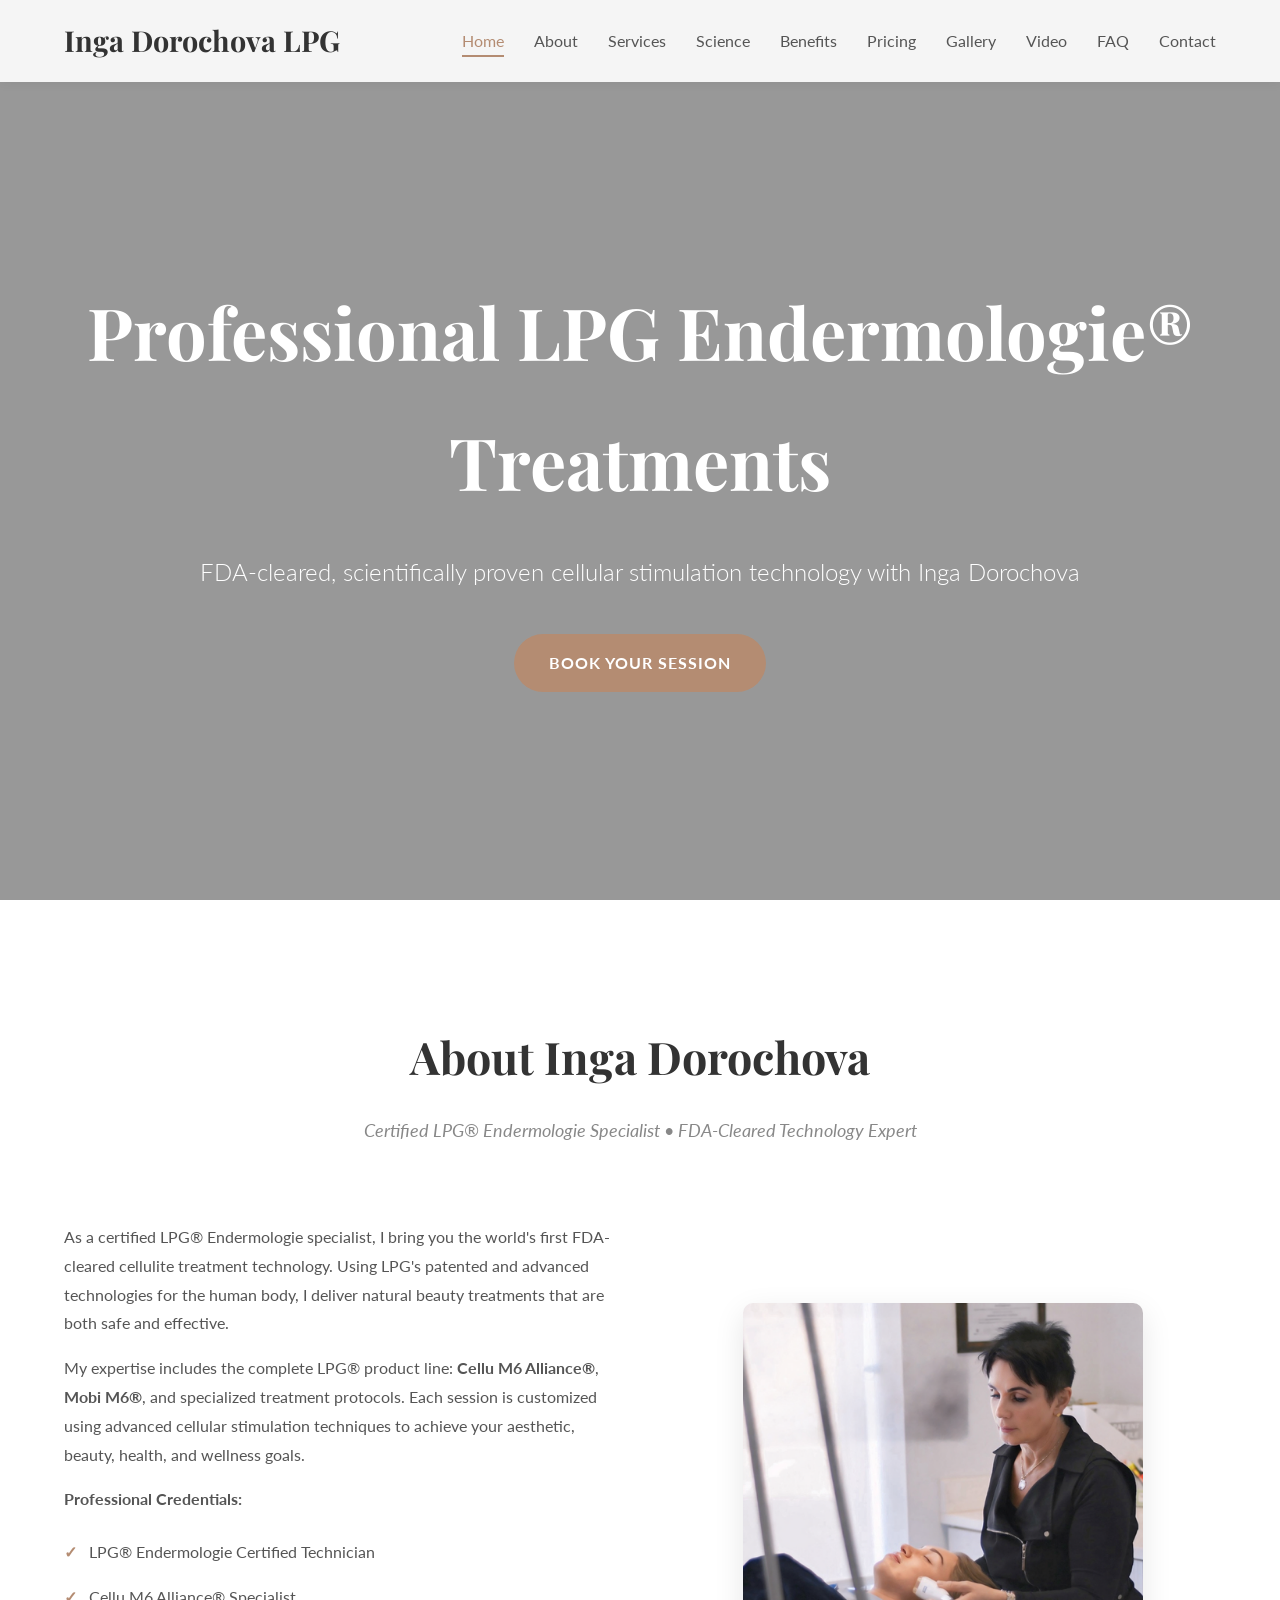
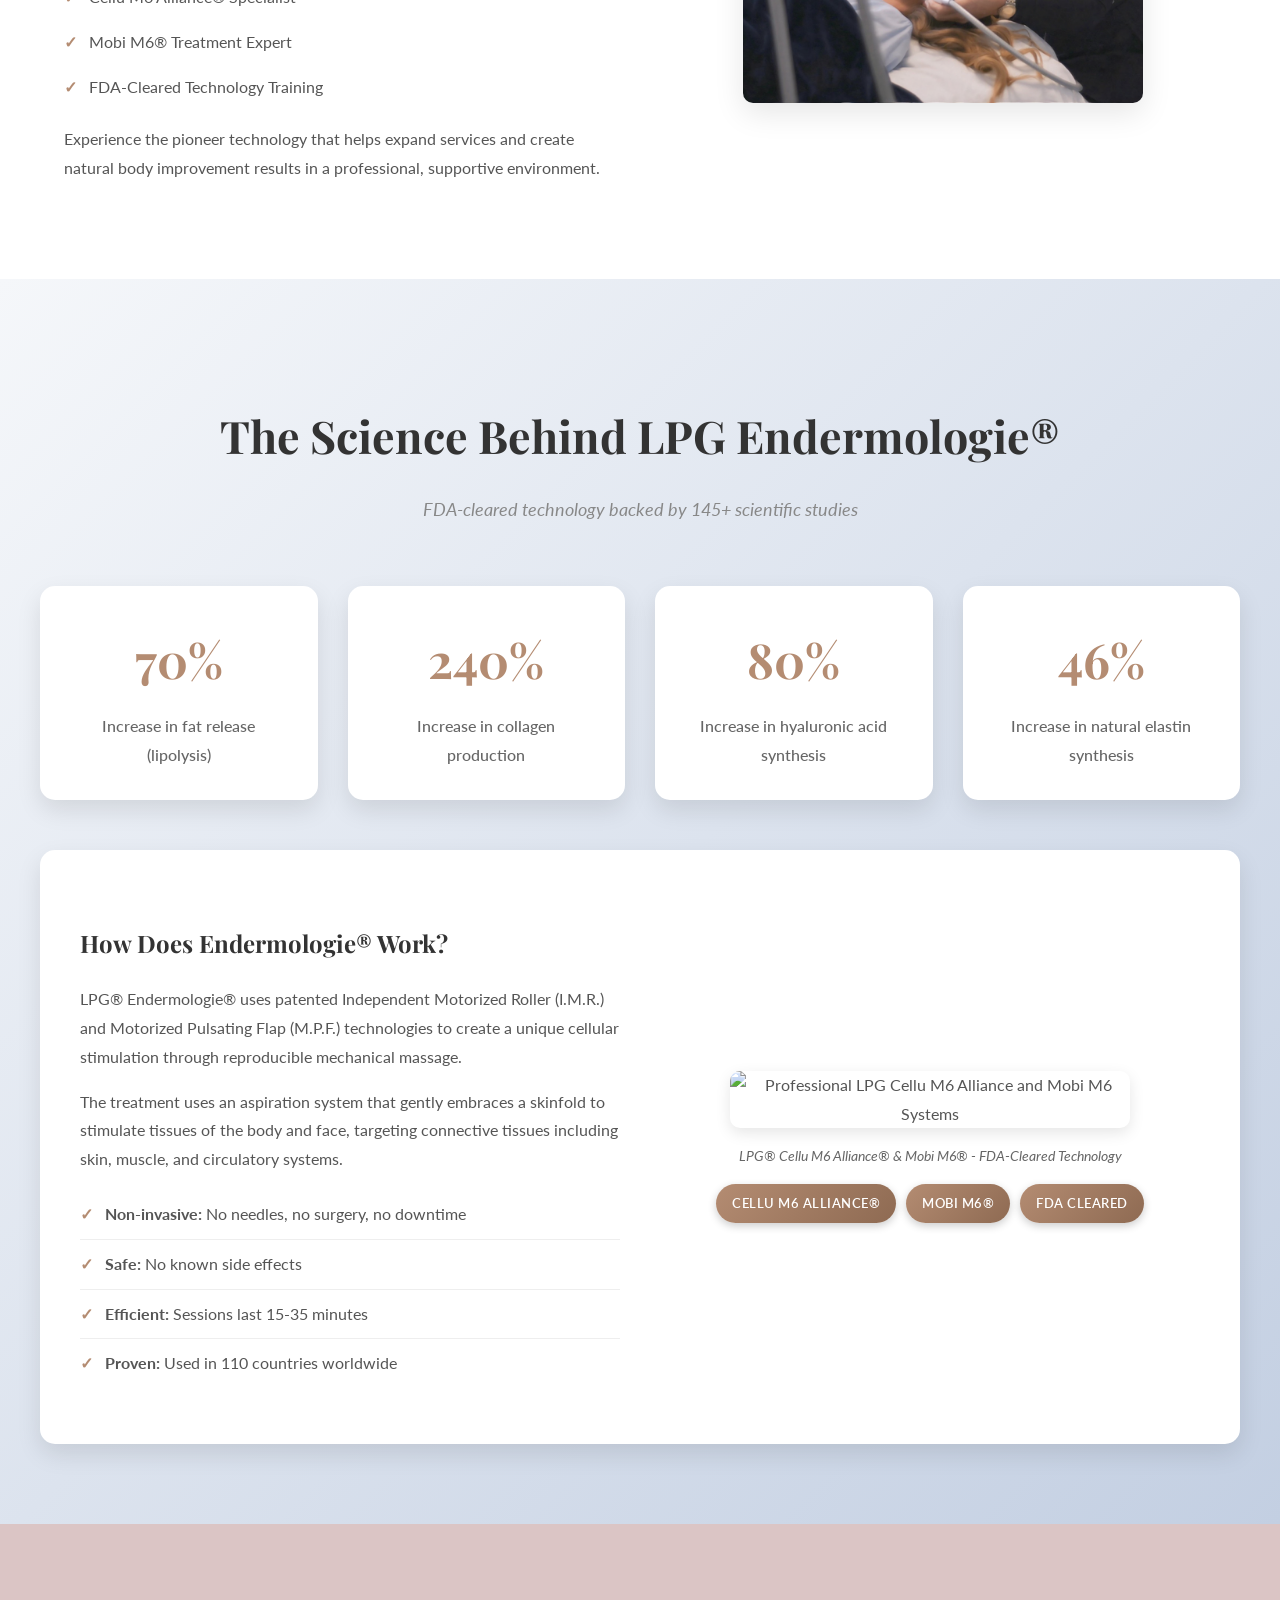
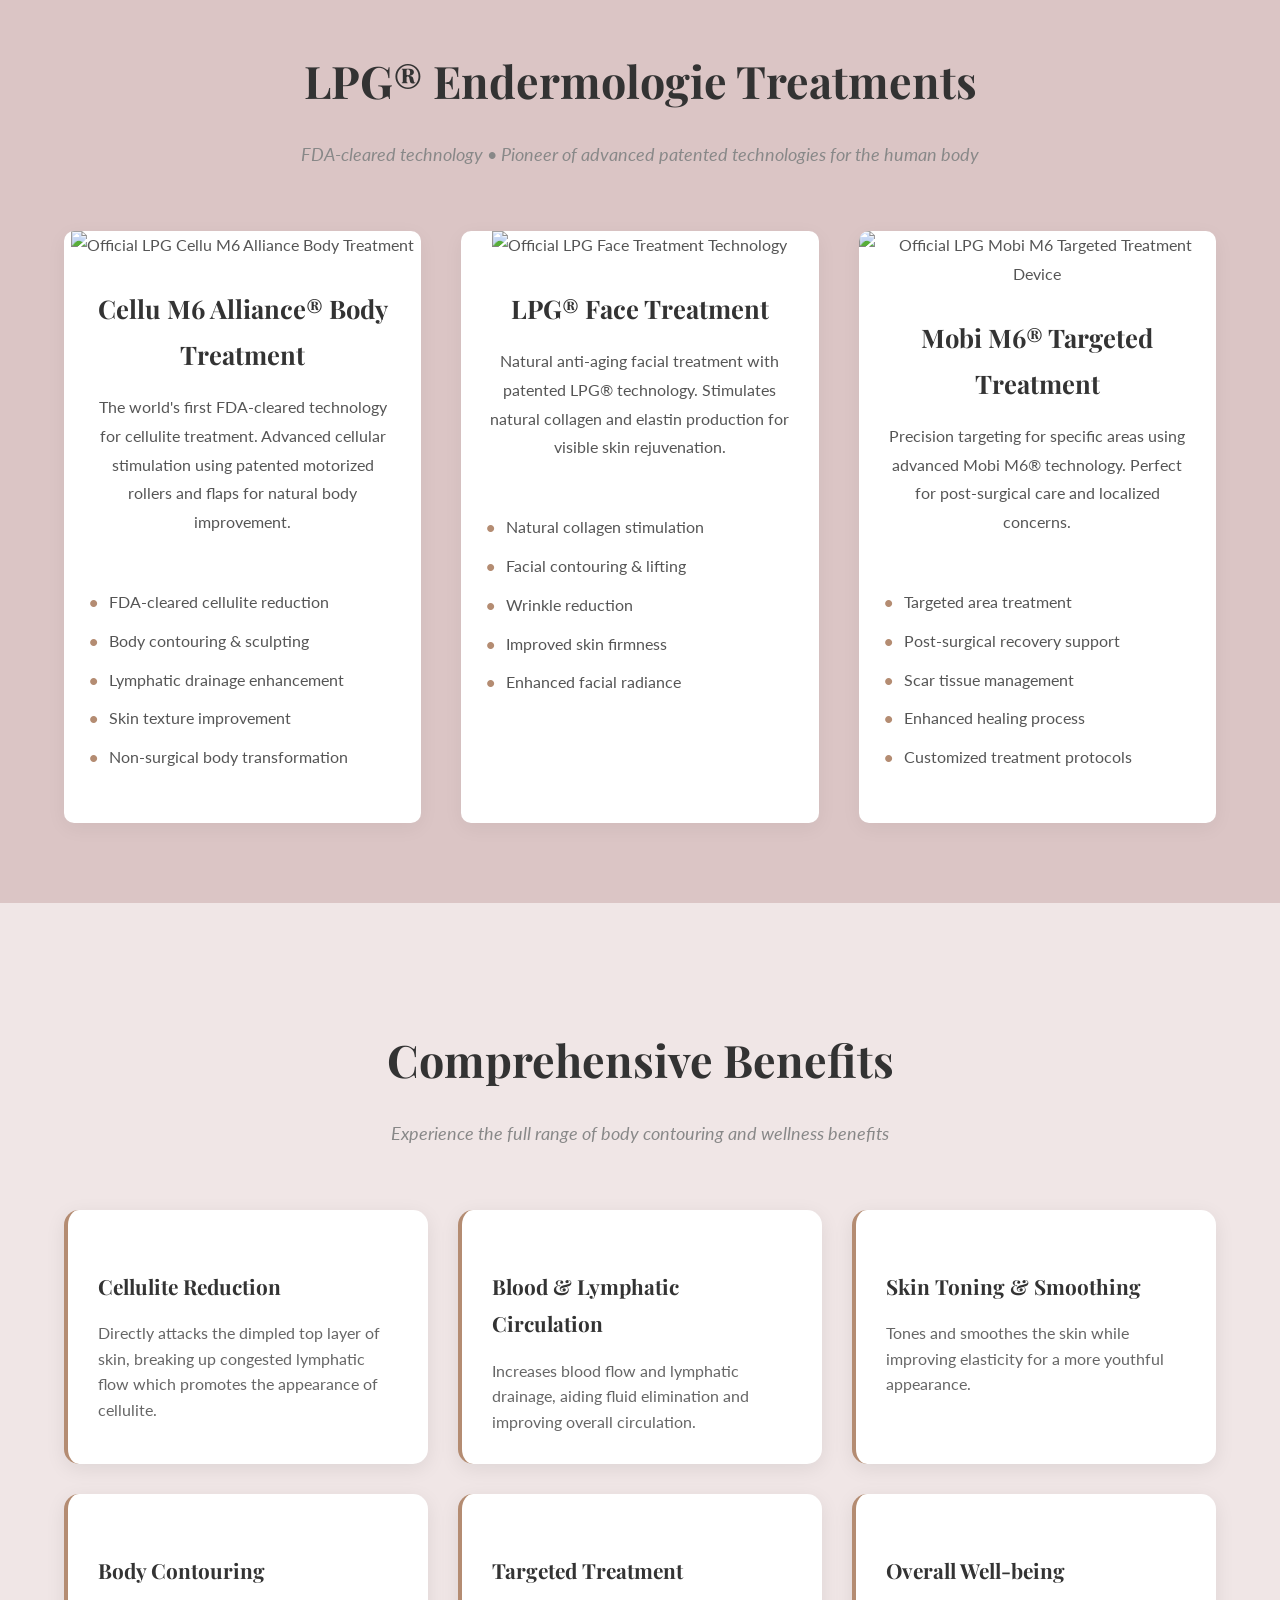
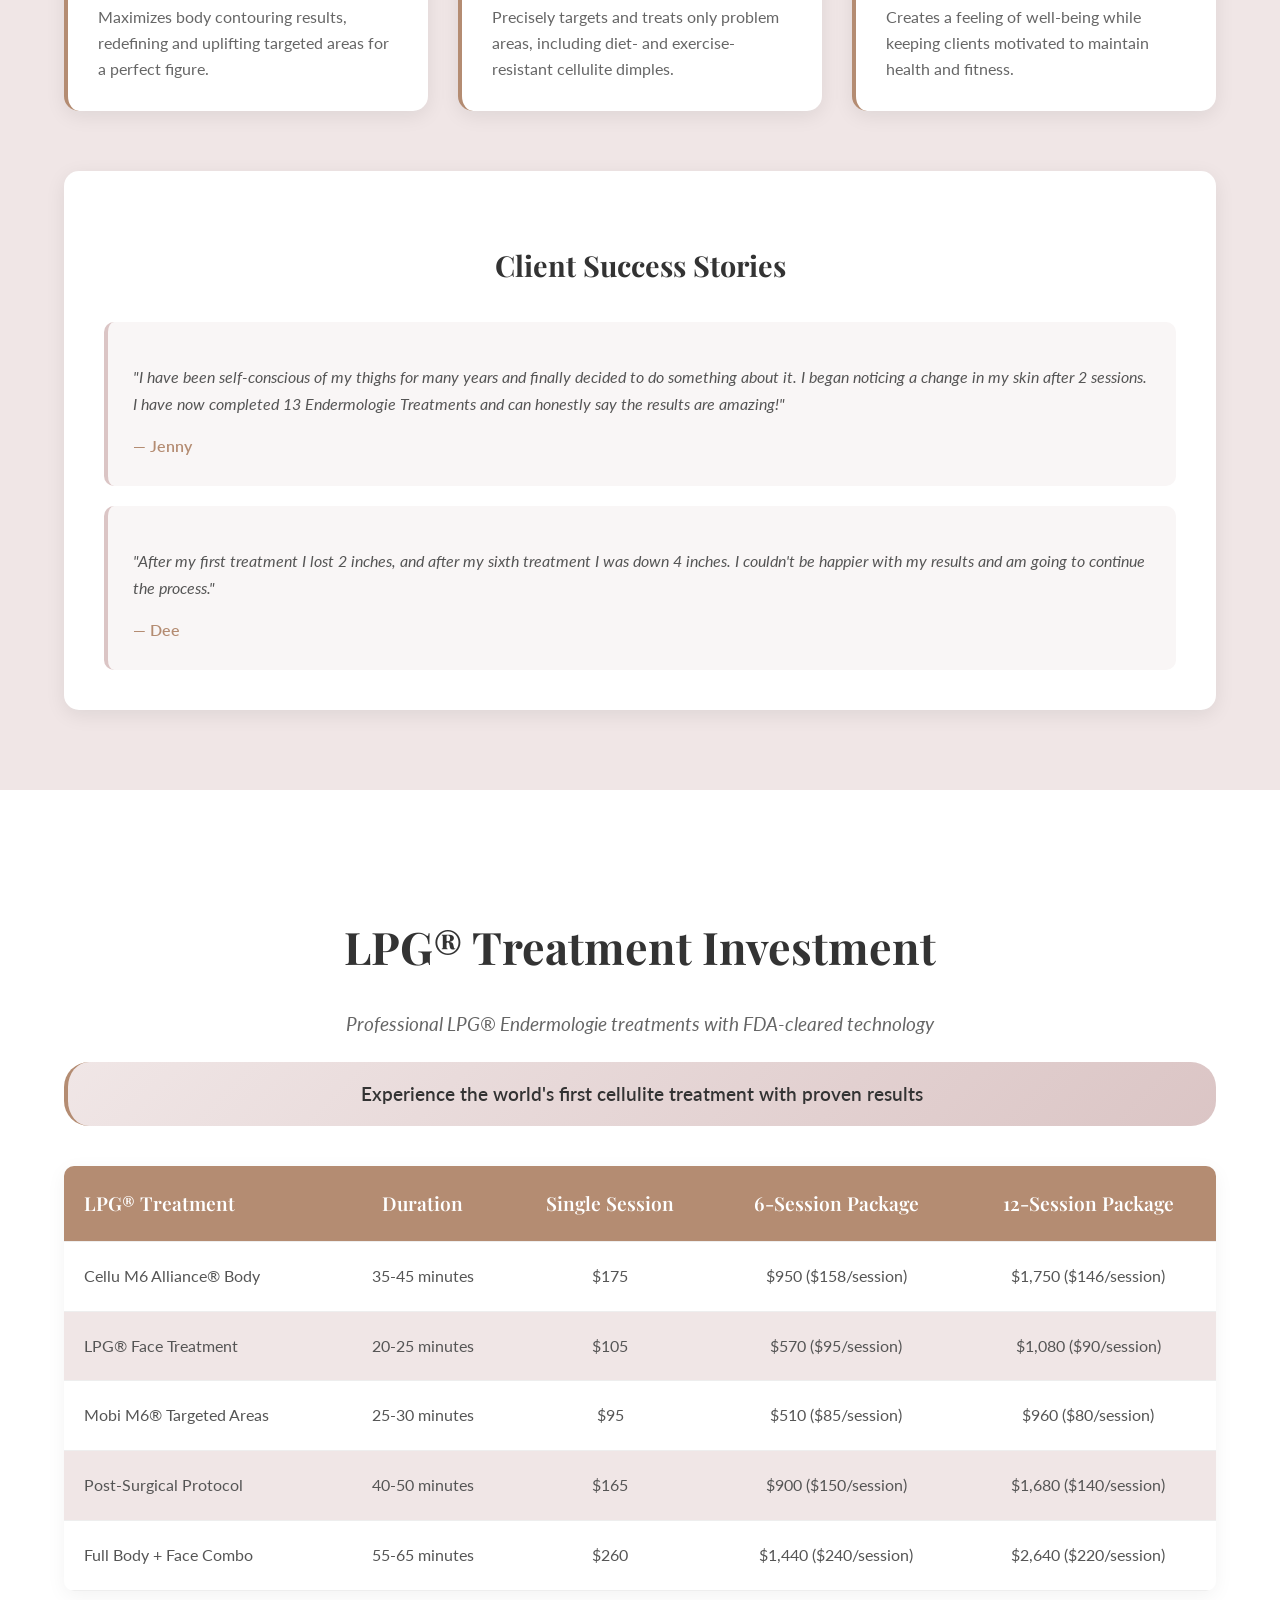
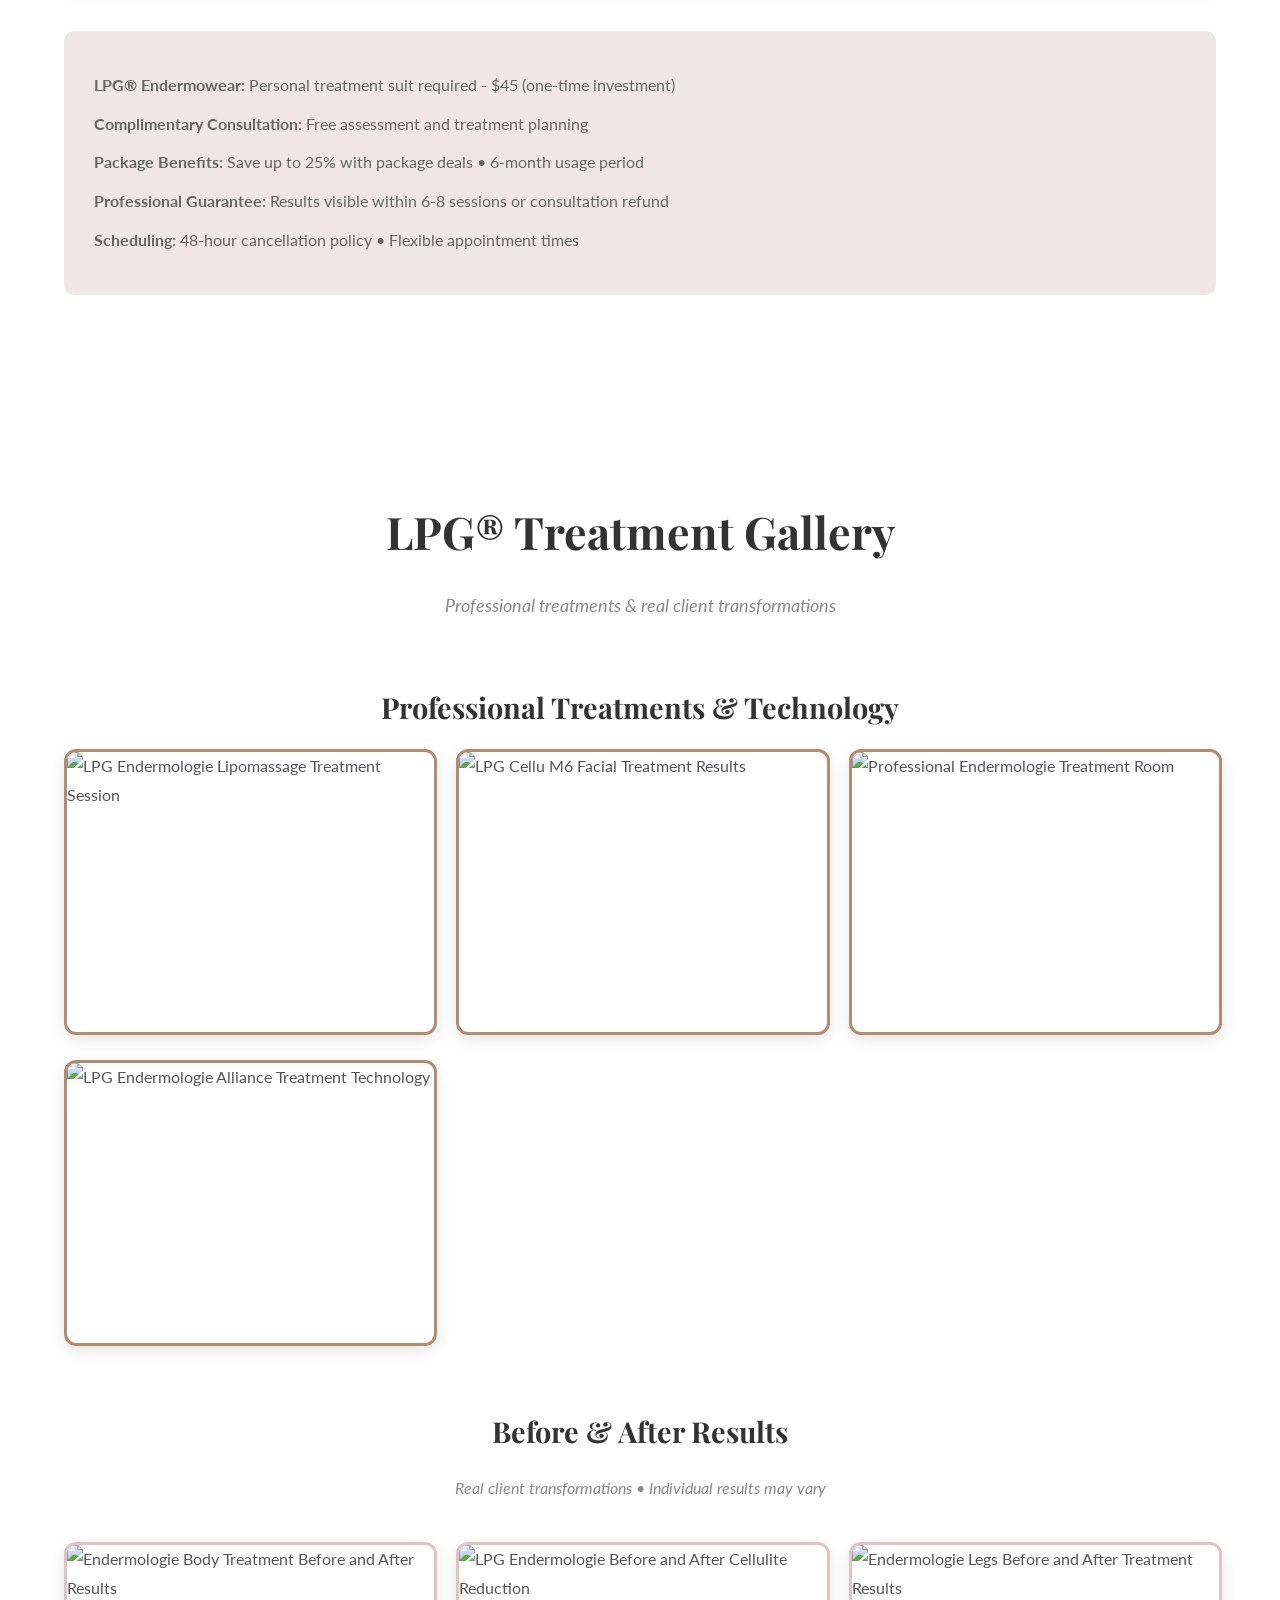
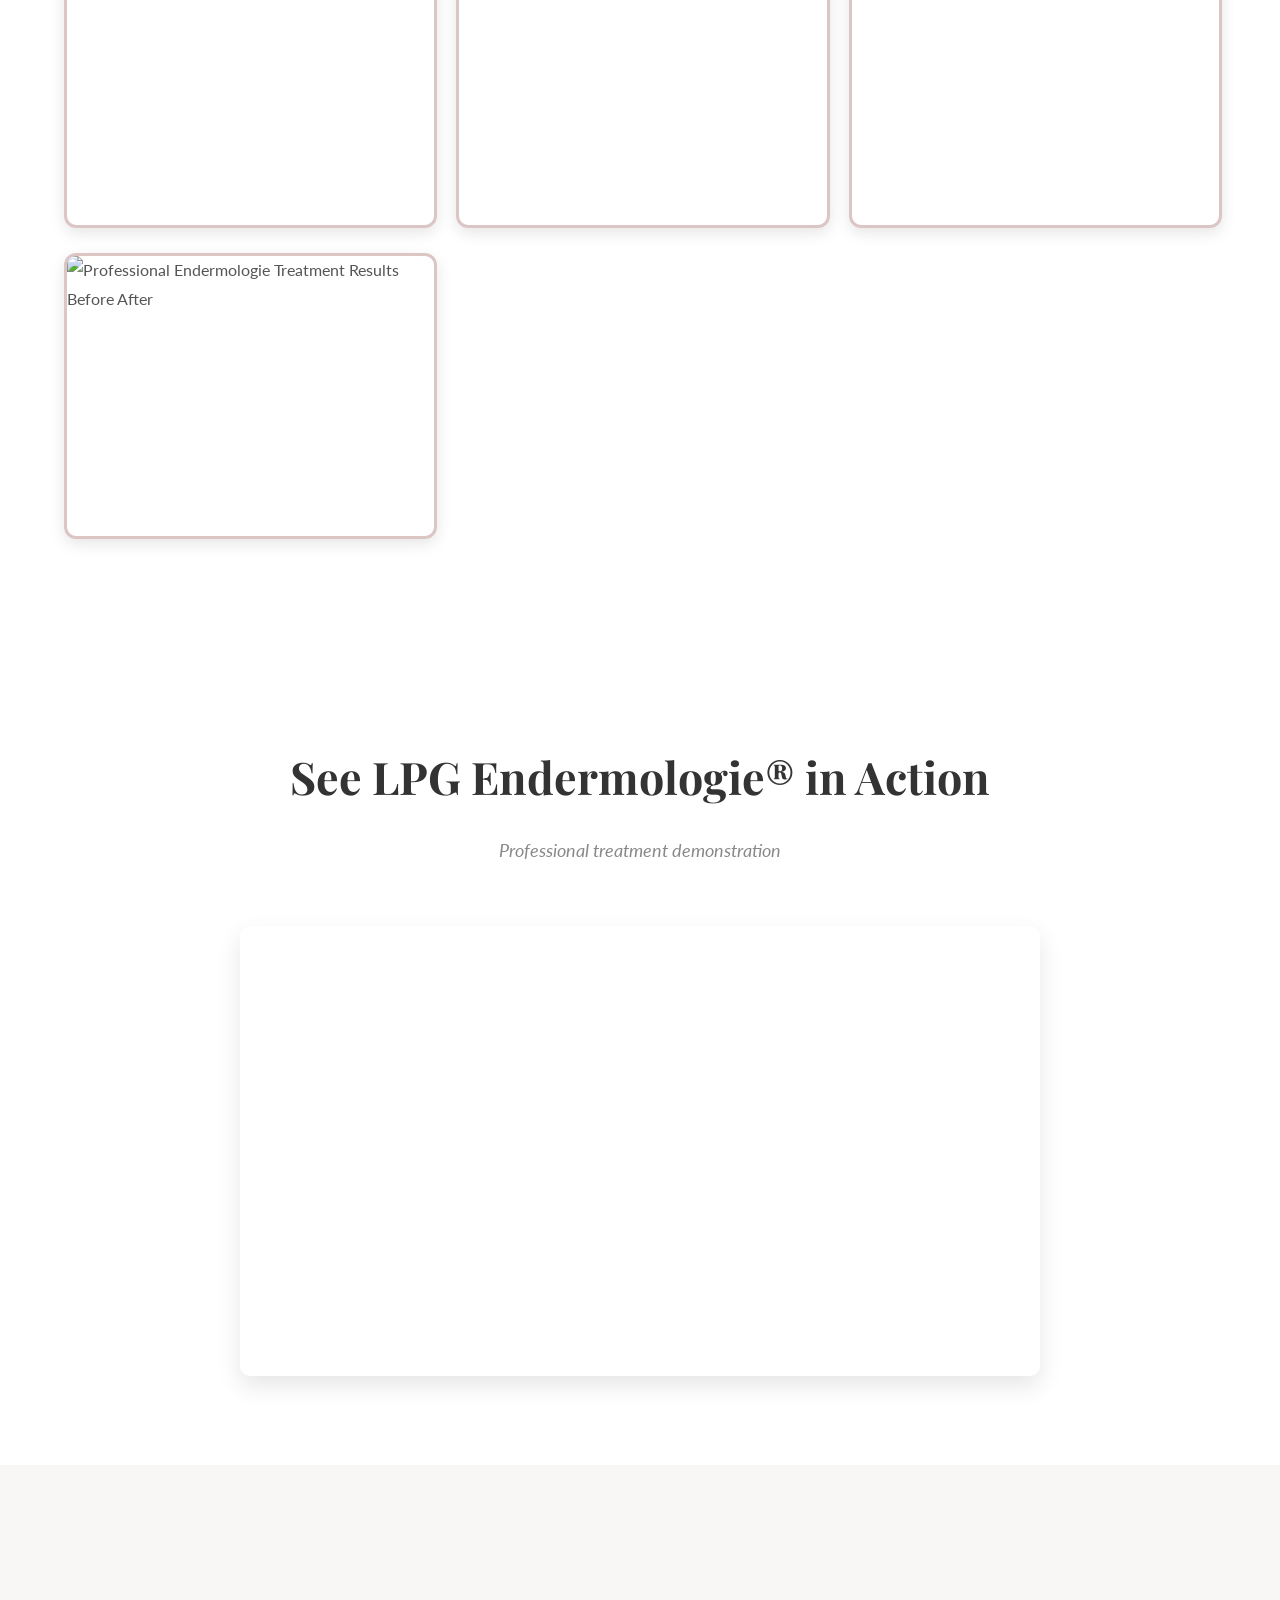
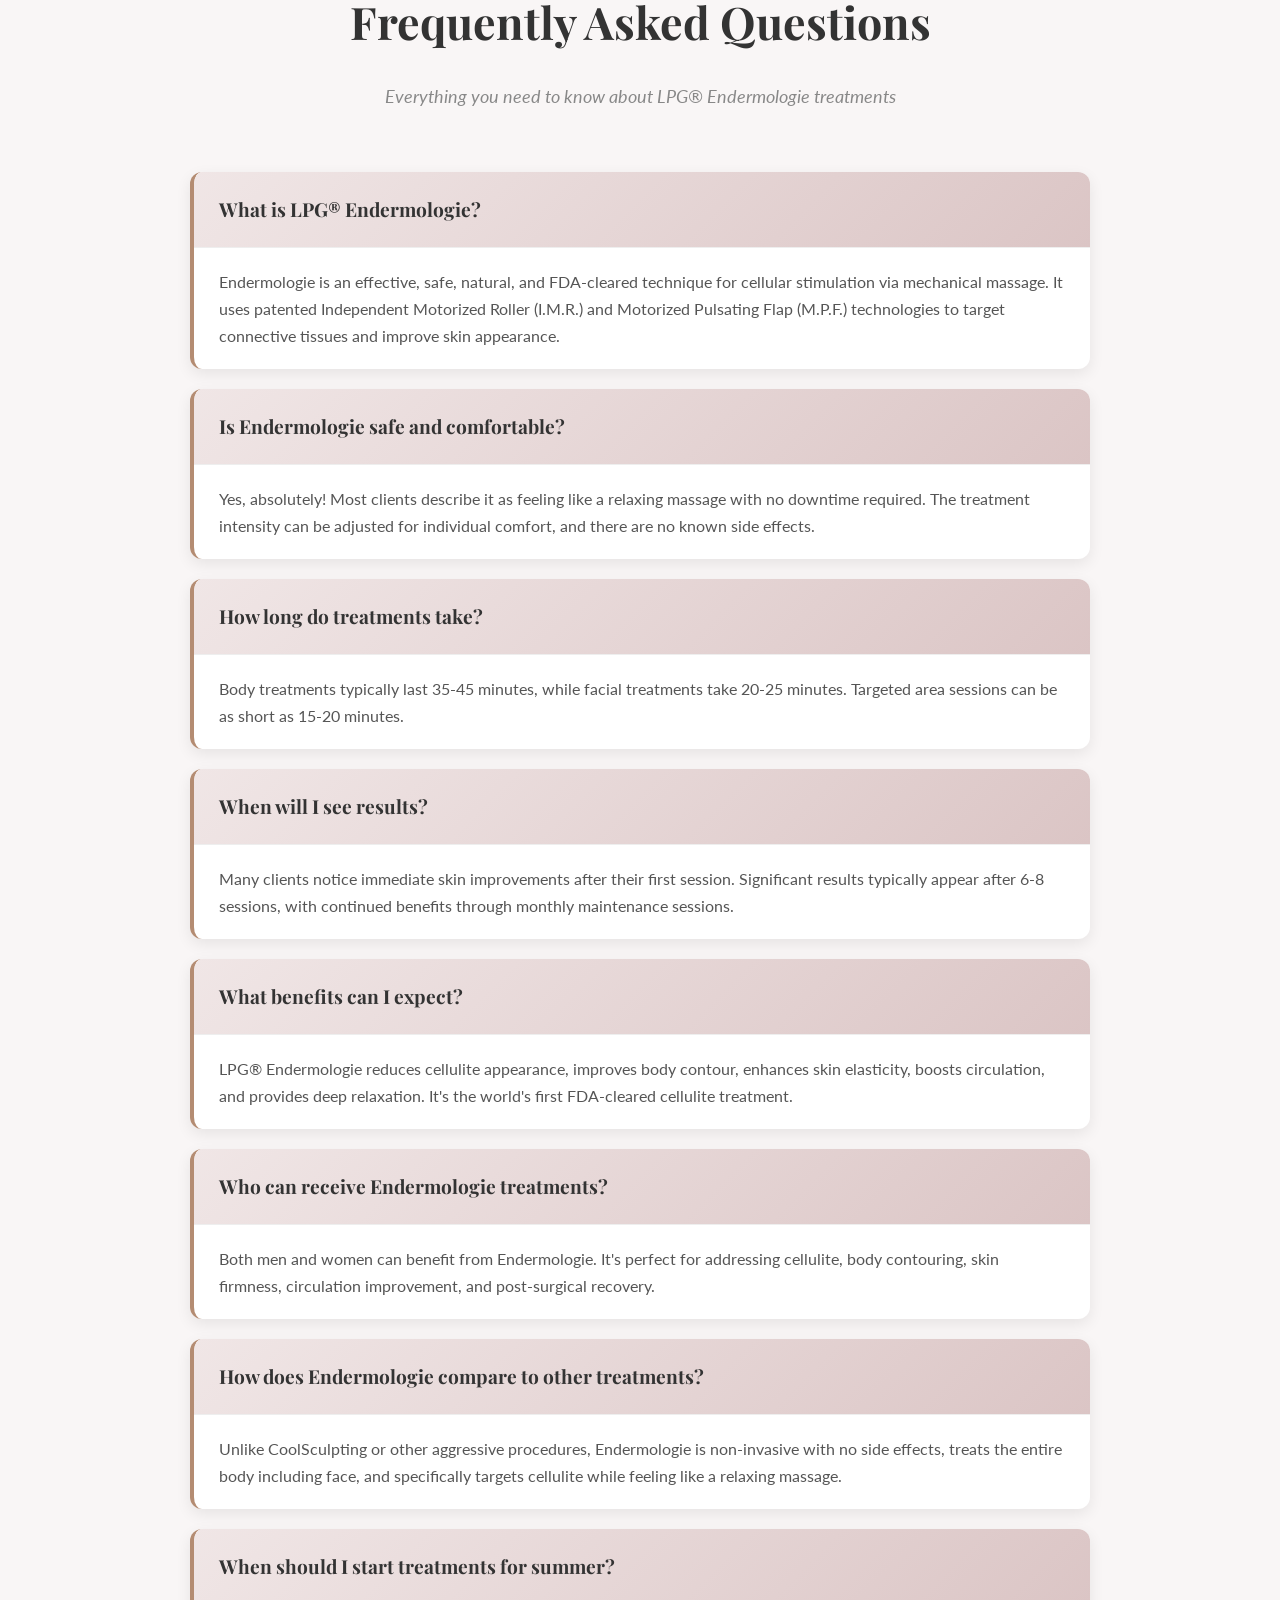
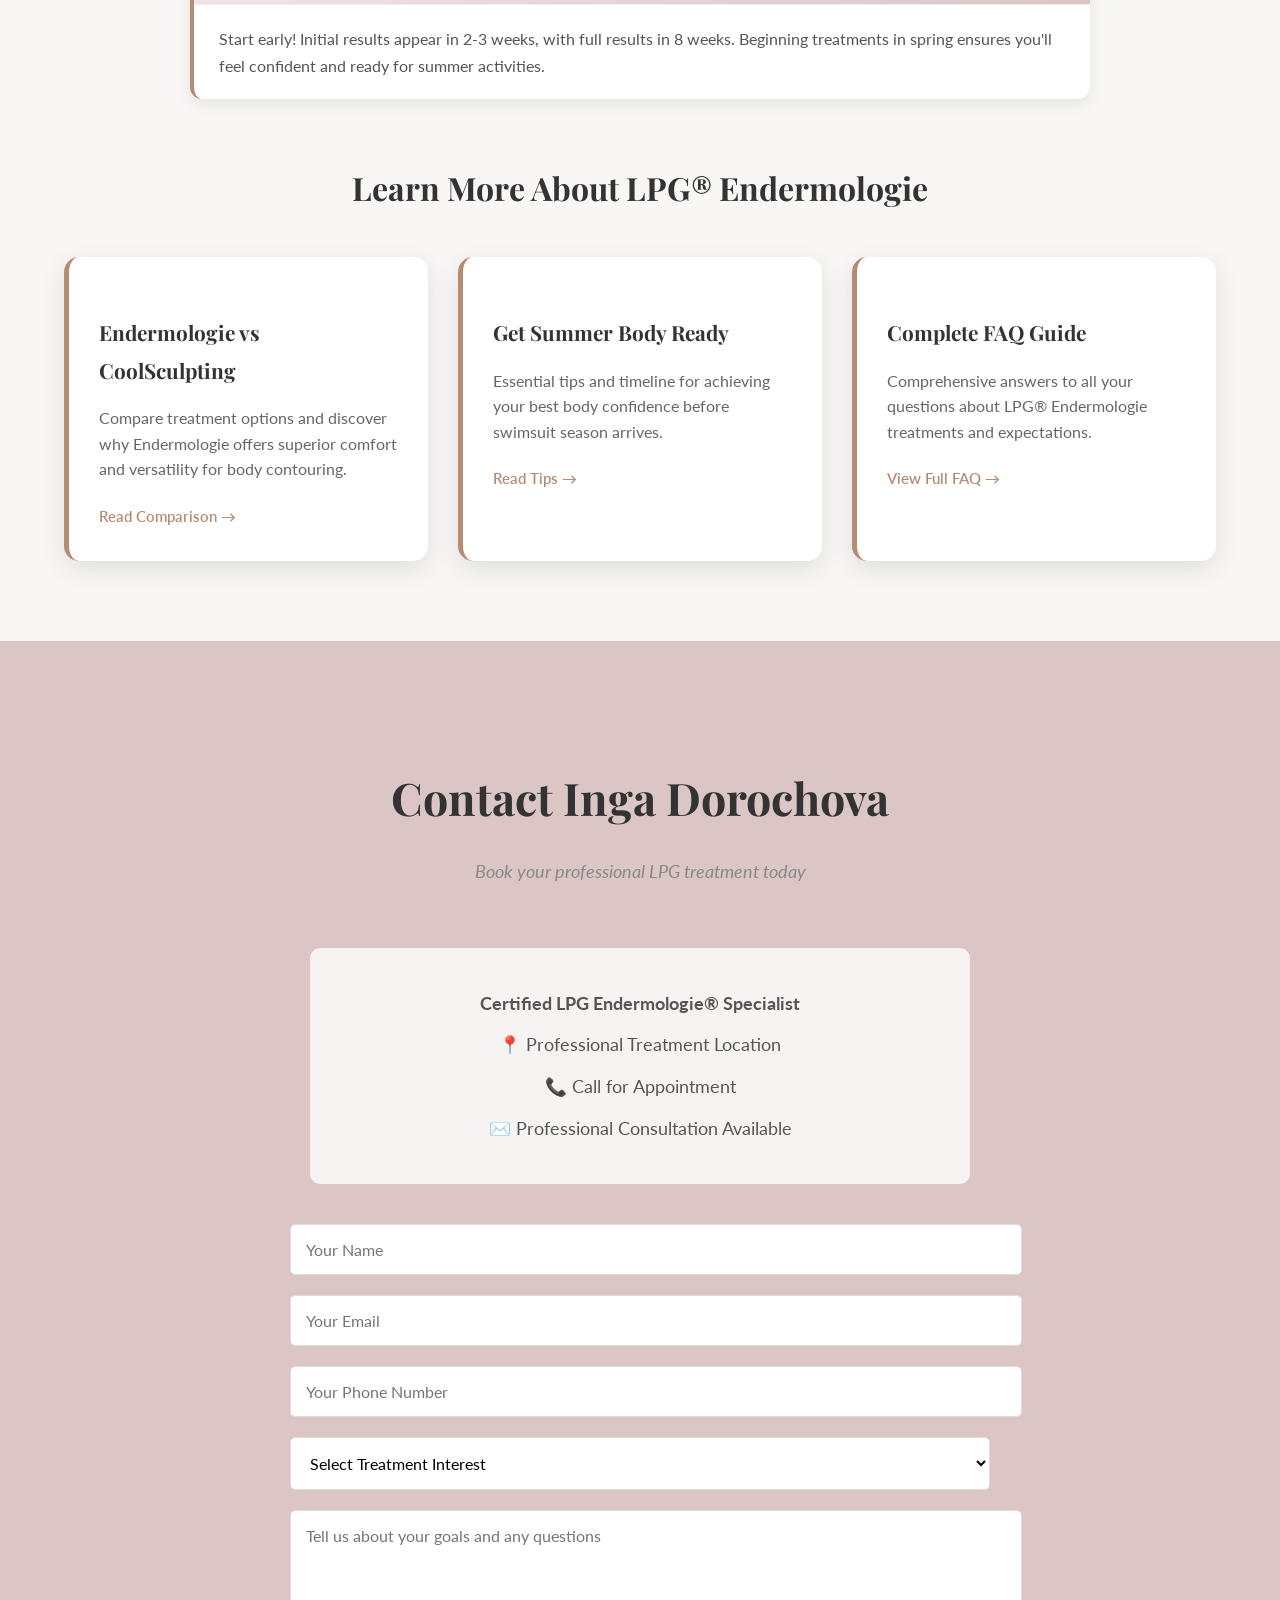
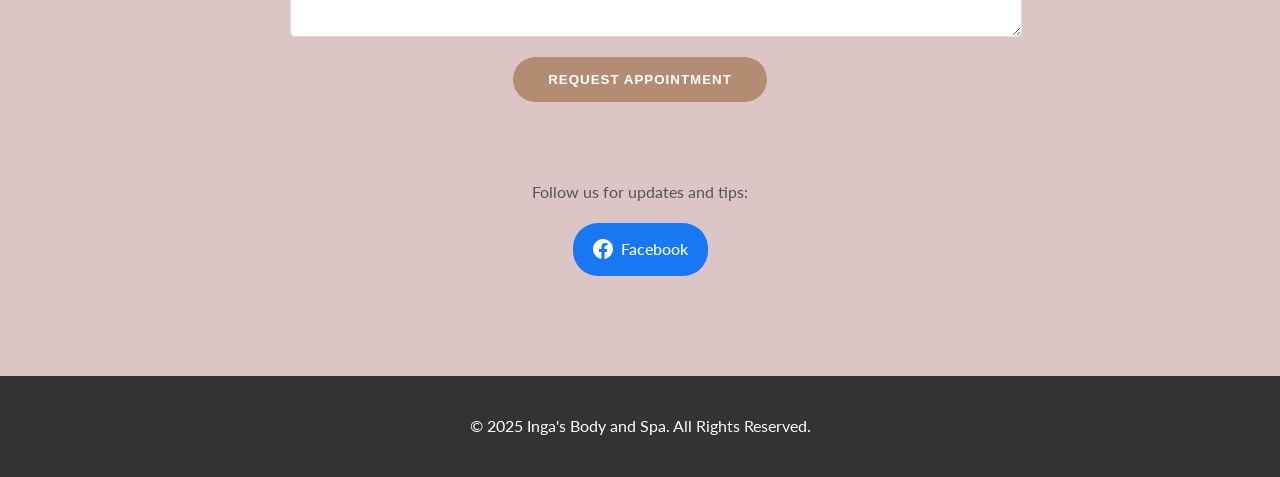
==== index.html @ 815f76d8 "Initial commit: Professional LPG Endermologie website for Inga Dorochova Features: - Complete respon" ====
<!DOCTYPE html>
<html lang="en">
<head>
    <meta charset="UTF-8">
    <meta name="viewport" content="width=device-width, initial-scale=1.0">
    <title>Inga Dorochova - LPG Endermologie Specialist</title>
    <link rel="stylesheet" href="style.css">
    <link href="https://fonts.googleapis.com/css2?family=Playfair+Display:wght@400;700&family=Lato:wght@300;400&display=swap" rel="stylesheet">
</head>
<body>

    <header>
        <nav>
            <div class="logo">Inga Dorochova LPG</div>
            <ul>
                <li><a href="#hero">Home</a></li>
                <li><a href="#about">About</a></li>
                <li><a href="#services">Services</a></li>
                <li><a href="#science">Science</a></li>
                <li><a href="#benefits">Benefits</a></li>
                <li><a href="#pricing">Pricing</a></li>
                <li><a href="#gallery">Gallery</a></li>
                <li><a href="#video">Video</a></li>
                <li><a href="#faq">FAQ</a></li>
                <li><a href="#contact">Contact</a></li>
            </ul>
        </nav>
    </header>

    <main>
        <section id="hero">
            <div class="hero-content">
                <h1>Professional LPG Endermologie® Treatments</h1>
                <p>FDA-cleared, scientifically proven cellular stimulation technology with Inga Dorochova</p>
                <a href="#contact" class="cta-button">Book Your Session</a>
            </div>
        </section>

        <section id="about">
            <h2>About Inga Dorochova</h2>
            <p class="subtitle">Certified LPG® Endermologie Specialist • FDA-Cleared Technology Expert</p>
            <div class="about-content">
                <div class="about-text">
                    <p>As a certified LPG® Endermologie specialist, I bring you the world's first FDA-cleared cellulite treatment technology. Using LPG's patented and advanced technologies for the human body, I deliver natural beauty treatments that are both safe and effective.</p>
                    <p>My expertise includes the complete LPG® product line: <strong>Cellu M6 Alliance®</strong>, <strong>Mobi M6®</strong>, and specialized treatment protocols. Each session is customized using advanced cellular stimulation techniques to achieve your aesthetic, beauty, health, and wellness goals.</p>
                    <p><strong>Professional Credentials:</strong></p>
                    <ul class="credentials-list">
                        <li>LPG® Endermologie Certified Technician</li>
                        <li>Cellu M6 Alliance® Specialist</li>
                        <li>Mobi M6® Treatment Expert</li>
                        <li>FDA-Cleared Technology Training</li>
                    </ul>
                    <p>Experience the pioneer technology that helps expand services and create natural body improvement results in a professional, supportive environment.</p>
                </div>
                <div class="about-image">
                    <img src="inga-treatment.png" alt="Inga Dorochova - Professional LPG Endermologie Treatment Session">
                </div>
            </div>
        </section>

        <section id="science">
            <h2>The Science Behind LPG Endermologie®</h2>
            <p class="subtitle">FDA-cleared technology backed by 145+ scientific studies</p>
            <div class="science-content">
                <div class="science-stats">
                    <div class="stat-card">
                        <h3>70%</h3>
                        <p>Increase in fat release (lipolysis)</p>
                    </div>
                    <div class="stat-card">
                        <h3>240%</h3>
                        <p>Increase in collagen production</p>
                    </div>
                    <div class="stat-card">
                        <h3>80%</h3>
                        <p>Increase in hyaluronic acid synthesis</p>
                    </div>
                    <div class="stat-card">
                        <h3>46%</h3>
                        <p>Increase in natural elastin synthesis</p>
                    </div>
                </div>
                <div class="science-explanation">
                    <div class="science-text">
                        <h4>How Does Endermologie® Work?</h4>
                        <p>LPG® Endermologie® uses patented Independent Motorized Roller (I.M.R.) and Motorized Pulsating Flap (M.P.F.) technologies to create a unique cellular stimulation through reproducible mechanical massage.</p>
                        <p>The treatment uses an aspiration system that gently embraces a skinfold to stimulate tissues of the body and face, targeting connective tissues including skin, muscle, and circulatory systems.</p>
                        <ul>
                            <li><strong>Non-invasive:</strong> No needles, no surgery, no downtime</li>
                            <li><strong>Safe:</strong> No known side effects</li>
                            <li><strong>Efficient:</strong> Sessions last 15-35 minutes</li>
                            <li><strong>Proven:</strong> Used in 110 countries worldwide</li>
                        </ul>
                    </div>
                    <div class="machine-showcase">
                        <img src="https://vipdesignstudio.com/endermologie-chicago-14x8-front-005.jpg" alt="Professional LPG Cellu M6 Alliance and Mobi M6 Systems" class="lpg-machine-image">
                        <p class="machine-caption">LPG® Cellu M6 Alliance® & Mobi M6® - FDA-Cleared Technology</p>
                        <div class="machine-features">
                            <span class="feature-badge">Cellu M6 Alliance®</span>
                            <span class="feature-badge">Mobi M6®</span>
                            <span class="feature-badge">FDA Cleared</span>
                        </div>
                    </div>
                </div>
            </div>
        </section>

        <section id="services">
            <h2>LPG® Endermologie Treatments</h2>
            <p class="subtitle">FDA-cleared technology • Pioneer of advanced patented technologies for the human body</p>
            <div class="service-container">
                <div class="service-card">
                    <img src="https://www.lpg-group.com/media/wysiwyg/soin-LPG-corps-esthetique-CelluM6_alliance.jpg" alt="Official LPG Cellu M6 Alliance Body Treatment">
                    <h3>Cellu M6 Alliance® Body Treatment</h3>
                    <p>The world's first FDA-cleared technology for cellulite treatment. Advanced cellular stimulation using patented motorized rollers and flaps for natural body improvement.</p>
                    <ul>
                        <li>FDA-cleared cellulite reduction</li>
                        <li>Body contouring & sculpting</li>
                        <li>Lymphatic drainage enhancement</li>
                        <li>Skin texture improvement</li>
                        <li>Non-surgical body transformation</li>
                    </ul>
                </div>
                <div class="service-card">
                    <img src="https://thermesdespa.com/wp-content/uploads/2023/08/LPG-visage.jpg" alt="Official LPG Face Treatment Technology">
                    <h3>LPG® Face Treatment</h3>
                    <p>Natural anti-aging facial treatment with patented LPG® technology. Stimulates natural collagen and elastin production for visible skin rejuvenation.</p>
                    <ul>
                        <li>Natural collagen stimulation</li>
                        <li>Facial contouring & lifting</li>
                        <li>Wrinkle reduction</li>
                        <li>Improved skin firmness</li>
                        <li>Enhanced facial radiance</li>
                    </ul>
                </div>
                <div class="service-card">
                    <img src="https://www.lpg-america.com/wp-content/uploads/2020/09/product-mobi-3-1.jpg" alt="Official LPG Mobi M6 Targeted Treatment Device">
                    <h3>Mobi M6® Targeted Treatment</h3>
                    <p>Precision targeting for specific areas using advanced Mobi M6® technology. Perfect for post-surgical care and localized concerns.</p>
                    <ul>
                        <li>Targeted area treatment</li>
                        <li>Post-surgical recovery support</li>
                        <li>Scar tissue management</li>
                        <li>Enhanced healing process</li>
                        <li>Customized treatment protocols</li>
                    </ul>
                </div>
            </div>
        </section>

        <section id="benefits">
            <h2>Comprehensive Benefits</h2>
            <p class="subtitle">Experience the full range of body contouring and wellness benefits</p>
            <div class="benefits-container">
                <div class="benefits-grid">
                    <div class="benefit-card">
                        <h4>Cellulite Reduction</h4>
                        <p>Directly attacks the dimpled top layer of skin, breaking up congested lymphatic flow which promotes the appearance of cellulite.</p>
                    </div>
                    <div class="benefit-card">
                        <h4>Blood & Lymphatic Circulation</h4>
                        <p>Increases blood flow and lymphatic drainage, aiding fluid elimination and improving overall circulation.</p>
                    </div>
                    <div class="benefit-card">
                        <h4>Skin Toning & Smoothing</h4>
                        <p>Tones and smoothes the skin while improving elasticity for a more youthful appearance.</p>
                    </div>
                    <div class="benefit-card">
                        <h4>Body Contouring</h4>
                        <p>Maximizes body contouring results, redefining and uplifting targeted areas for a perfect figure.</p>
                    </div>
                    <div class="benefit-card">
                        <h4>Targeted Treatment</h4>
                        <p>Precisely targets and treats only problem areas, including diet- and exercise-resistant cellulite dimples.</p>
                    </div>
                    <div class="benefit-card">
                        <h4>Overall Well-being</h4>
                        <p>Creates a feeling of well-being while keeping clients motivated to maintain health and fitness.</p>
                    </div>
                </div>
                
                <div class="testimonials">
                    <h3>Client Success Stories</h3>
                    <div class="testimonial">
                        <p>"I have been self-conscious of my thighs for many years and finally decided to do something about it. I began noticing a change in my skin after 2 sessions. I have now completed 13 Endermologie Treatments and can honestly say the results are amazing!"</p>
                        <cite>— Jenny</cite>
                    </div>
                    <div class="testimonial">
                        <p>"After my first treatment I lost 2 inches, and after my sixth treatment I was down 4 inches. I couldn't be happier with my results and am going to continue the process."</p>
                        <cite>— Dee</cite>
                    </div>
                </div>
            </div>
        </section>

        <section id="pricing">
            <h2>LPG® Treatment Investment</h2>
            <div class="pricing-intro">
                <p>Professional LPG® Endermologie treatments with FDA-cleared technology</p>
                <p class="pricing-highlight">Experience the world's first cellulite treatment with proven results</p>
            </div>
            <table>
                <thead>
                    <tr>
                        <th>LPG® Treatment</th>
                        <th>Duration</th>
                        <th>Single Session</th>
                        <th>6-Session Package</th>
                        <th>12-Session Package</th>
                    </tr>
                </thead>
                <tbody>
                    <tr>
                        <td>Cellu M6 Alliance® Body</td>
                        <td>35-45 minutes</td>
                        <td>$175</td>
                        <td>$950 ($158/session)</td>
                        <td>$1,750 ($146/session)</td>
                    </tr>
                    <tr>
                        <td>LPG® Face Treatment</td>
                        <td>20-25 minutes</td>
                        <td>$105</td>
                        <td>$570 ($95/session)</td>
                        <td>$1,080 ($90/session)</td>
                    </tr>
                    <tr>
                        <td>Mobi M6® Targeted Areas</td>
                        <td>25-30 minutes</td>
                        <td>$95</td>
                        <td>$510 ($85/session)</td>
                        <td>$960 ($80/session)</td>
                    </tr>
                    <tr>
                        <td>Post-Surgical Protocol</td>
                        <td>40-50 minutes</td>
                        <td>$165</td>
                        <td>$900 ($150/session)</td>
                        <td>$1,680 ($140/session)</td>
                    </tr>
                    <tr>
                        <td>Full Body + Face Combo</td>
                        <td>55-65 minutes</td>
                        <td>$260</td>
                        <td>$1,440 ($240/session)</td>
                        <td>$2,640 ($220/session)</td>
                    </tr>
                </tbody>
            </table>
            <div class="pricing-notes">
                <p><strong>LPG® Endermowear:</strong> Personal treatment suit required - $45 (one-time investment)</p>
                <p><strong>Complimentary Consultation:</strong> Free assessment and treatment planning</p>
                <p><strong>Package Benefits:</strong> Save up to 25% with package deals • 6-month usage period</p>
                <p><strong>Professional Guarantee:</strong> Results visible within 6-8 sessions or consultation refund</p>
                <p><strong>Scheduling:</strong> 48-hour cancellation policy • Flexible appointment times</p>
            </div>
        </section>

        <section id="gallery">
            <h2>LPG® Treatment Gallery</h2>
            <p class="subtitle">Professional treatments & real client transformations</p>
            
            <div class="gallery-section">
                <h3>Professional Treatments & Technology</h3>
                <div class="gallery-grid treatment-gallery">
                    <img src="https://www.europeanrejuvenationcenter.com/wp-content/uploads/2022/10/lipomassage-endermologie.jpg" alt="LPG Endermologie Lipomassage Treatment Session">
                    <img src="https://www.lpg-group.com/media/wysiwyg/soins_visage_lpg_cellu_m6_resultats_900x750.jpg" alt="LPG Cellu M6 Facial Treatment Results">
                    <img src="https://advancedhealthofoakbrook.com/wp-content/uploads/2024/12/endermologie-inner-desktop.jpg" alt="Professional Endermologie Treatment Room">
                    <img src="https://www.endermologie.com/us/wp-content/uploads/sites/72/2022/04/LPG-endermologie_alliance-traitement-video.jpg" alt="LPG Endermologie Alliance Treatment Technology">
                </div>
            </div>

            <div class="gallery-section">
                <h3>Before & After Results</h3>
                <p class="results-note">Real client transformations • Individual results may vary</p>
                <div class="gallery-grid results-gallery">
                    <img src="https://www.rejuvenatewellnesscentre.com/wp-content/uploads/2023/05/body-endermologie-treatment-1024x975.png" alt="Endermologie Body Treatment Before and After Results">
                    <img src="https://images.squarespace-cdn.com/content/v1/56f1b635859fd0c9a28263a1/1548285118131-BZ8HI772Y0CN4G5JJTOO/48195647_2428629093819554_8433990814882856960_n.jpg" alt="LPG Endermologie Before and After Cellulite Reduction">
                    <img src="https://www.medlaser.com.au/wp-content/uploads/listing-uploads/gallery/2024/04/before-after-legs-scaled.jpg" alt="Endermologie Legs Before and After Treatment Results">
                    <img src="https://www.beautyunlimitedamsterdam.nl/wp-content/uploads/2023/05/165879348_3819261134832861_691392394339850715_n.jpg" alt="Professional Endermologie Treatment Results Before After">
                </div>
            </div>
        </section>

        <section id="video">
            <h2>See LPG Endermologie® in Action</h2>
            <p class="subtitle">Professional treatment demonstration</p>
            <div class="video-container">
                <iframe width="800" height="450" 
                        src="https://www.youtube.com/embed/a4DCv1kTa1c" 
                        title="LPG Endermologie Treatment Demonstration" 
                        frameborder="0" 
                        allow="accelerometer; autoplay; clipboard-write; encrypted-media; gyroscope; picture-in-picture; web-share" 
                        allowfullscreen>
                </iframe>
            </div>
        </section>

        <section id="faq">
            <h2>Frequently Asked Questions</h2>
            <p class="subtitle">Everything you need to know about LPG® Endermologie treatments</p>
            <div class="faq-container">
                <div class="faq-item">
                    <h4>What is LPG® Endermologie?</h4>
                    <p>Endermologie is an effective, safe, natural, and FDA-cleared technique for cellular stimulation via mechanical massage. It uses patented Independent Motorized Roller (I.M.R.) and Motorized Pulsating Flap (M.P.F.) technologies to target connective tissues and improve skin appearance.</p>
                </div>
                <div class="faq-item">
                    <h4>Is Endermologie safe and comfortable?</h4>
                    <p>Yes, absolutely! Most clients describe it as feeling like a relaxing massage with no downtime required. The treatment intensity can be adjusted for individual comfort, and there are no known side effects.</p>
                </div>
                <div class="faq-item">
                    <h4>How long do treatments take?</h4>
                    <p>Body treatments typically last 35-45 minutes, while facial treatments take 20-25 minutes. Targeted area sessions can be as short as 15-20 minutes.</p>
                </div>
                <div class="faq-item">
                    <h4>When will I see results?</h4>
                    <p>Many clients notice immediate skin improvements after their first session. Significant results typically appear after 6-8 sessions, with continued benefits through monthly maintenance sessions.</p>
                </div>
                <div class="faq-item">
                    <h4>What benefits can I expect?</h4>
                    <p>LPG® Endermologie reduces cellulite appearance, improves body contour, enhances skin elasticity, boosts circulation, and provides deep relaxation. It's the world's first FDA-cleared cellulite treatment.</p>
                </div>
                <div class="faq-item">
                    <h4>Who can receive Endermologie treatments?</h4>
                    <p>Both men and women can benefit from Endermologie. It's perfect for addressing cellulite, body contouring, skin firmness, circulation improvement, and post-surgical recovery.</p>
                </div>
                <div class="faq-item">
                    <h4>How does Endermologie compare to other treatments?</h4>
                    <p>Unlike CoolSculpting or other aggressive procedures, Endermologie is non-invasive with no side effects, treats the entire body including face, and specifically targets cellulite while feeling like a relaxing massage.</p>
                </div>
                <div class="faq-item">
                    <h4>When should I start treatments for summer?</h4>
                    <p>Start early! Initial results appear in 2-3 weeks, with full results in 8 weeks. Beginning treatments in spring ensures you'll feel confident and ready for summer activities.</p>
                </div>
            </div>

            <div class="info-links">
                <h3>Learn More About LPG® Endermologie</h3>
                <div class="link-cards">
                    <a href="https://www.lpg-america.com/endermologie-cellulite-treatment-blog/endermologie-vs-coolsculpting/" target="_blank" class="info-card">
                        <h4>Endermologie vs CoolSculpting</h4>
                        <p>Compare treatment options and discover why Endermologie offers superior comfort and versatility for body contouring.</p>
                        <span class="read-more">Read Comparison →</span>
                    </a>
                    <a href="https://www.lpg-america.com/endermologie-cellulite-treatment-blog/get-body-ready-for-spring-summer/" target="_blank" class="info-card">
                        <h4>Get Summer Body Ready</h4>
                        <p>Essential tips and timeline for achieving your best body confidence before swimsuit season arrives.</p>
                        <span class="read-more">Read Tips →</span>
                    </a>
                    <a href="https://www.lpg-america.com/endermologie-frequently-asked-questions/" target="_blank" class="info-card">
                        <h4>Complete FAQ Guide</h4>
                        <p>Comprehensive answers to all your questions about LPG® Endermologie treatments and expectations.</p>
                        <span class="read-more">View Full FAQ →</span>
                    </a>
                </div>
            </div>
        </section>

        <section id="contact">
            <h2>Contact Inga Dorochova</h2>
            <p class="subtitle">Book your professional LPG treatment today</p>
            <div class="contact-info">
                <p><strong>Certified LPG Endermologie® Specialist</strong></p>
                <p>📍 Professional Treatment Location</p>
                <p>📞 Call for Appointment</p>
                <p>✉️ Professional Consultation Available</p>
            </div>
            <form id="contact-form">
                <input type="text" name="name" placeholder="Your Name" required>
                <input type="email" name="email" placeholder="Your Email" required>
                <input type="phone" name="phone" placeholder="Your Phone Number">
                <select name="treatment" required>
                    <option value="">Select Treatment Interest</option>
                    <option value="body">Cellu M6® Body Treatment</option>
                    <option value="face">LPG Face Treatment</option>
                    <option value="post-surgical">Post-Surgical Recovery</option>
                    <option value="consultation">Free Consultation</option>
                </select>
                <textarea name="message" placeholder="Tell us about your goals and any questions" rows="5" required></textarea>
                <button type="submit" class="cta-button">Request Appointment</button>
            </form>
            <div id="form-response"></div>
            
            <div class="social-contact">
                <p>Follow us for updates and tips:</p>
                <a href="https://www.facebook.com/terrasalonandspa" target="_blank" class="facebook-link">
                    <svg width="24" height="24" viewBox="0 0 24 24" fill="currentColor">
                        <path d="M24 12.073c0-6.627-5.373-12-12-12s-12 5.373-12 12c0 5.99 4.388 10.954 10.125 11.854v-8.385H7.078v-3.47h3.047V9.43c0-3.007 1.792-4.669 4.533-4.669 1.312 0 2.686.235 2.686.235v2.953H15.83c-1.491 0-1.956.925-1.956 1.874v2.25h3.328l-.532 3.47h-2.796v8.385C19.612 23.027 24 18.062 24 12.073z"/>
                    </svg>
                    Facebook
                </a>
            </div>
        </section>
    </main>

    <footer>
        <p>&copy; 2025 Inga's Body and Spa. All Rights Reserved.</p>
    </footer>

    <script src="script.js"></script>
</body>
</html>
---- style.css ----
/* General Body & Typography */
body {
    font-family: 'Lato', sans-serif;
    line-height: 1.8;
    color: #555;
    margin: 0;
    background-color: #fdfdfd;
}

h1, h2, h3 {
    font-family: 'Playfair Display', serif;
    color: #333;
    font-weight: 700;
}

h2 {
    text-align: center;
    font-size: 2.8em;
    margin-bottom: 10px;
}

p.subtitle {
    text-align: center;
    font-style: italic;
    color: #888;
    margin-bottom: 60px;
    font-size: 1.1em;
}

a {
    color: #b48c72;
    text-decoration: none;
    transition: color 0.3s ease;
}

a:hover {
    color: #8e6a52;
}

section {
    padding: 80px 5%;
}

/* Header & Navigation */
header {
    background-color: rgba(255, 255, 255, 0.9);
    position: fixed;
    width: 100%;
    top: 0;
    z-index: 1000;
    box-shadow: 0 2px 10px rgba(0,0,0,0.05);
    transition: background-color 0.3s ease;
}

nav {
    display: flex;
    justify-content: space-between;
    align-items: center;
    padding: 15px 5%;
}

.logo {
    font-family: 'Playfair Display', serif;
    font-size: 1.8em;
    font-weight: 700;
    color: #333;
}

nav ul {
    list-style: none;
    margin: 0;
    padding: 0;
    display: flex;
}

nav ul li {
    margin-left: 30px;
}

nav ul li a {
    font-weight: 400;
    font-size: 1em;
    color: #555;
    padding-bottom: 5px;
    border-bottom: 2px solid transparent;
    transition: border-color 0.3s ease, color 0.3s ease;
}

nav ul li a:hover, nav ul li a.active {
    color: #b48c72;
    border-bottom-color: #b48c72;
}

/* Hero Section */
#hero {
    background-image: linear-gradient(rgba(0, 0, 0, 0.4), rgba(0, 0, 0, 0.4)), url('https://images.pexels.com/photos/3985321/pexels-photo-3985321.jpeg?auto=compress&cs=tinysrgb&w=1260&h=750&dpr=2');
    height: 100vh;
    background-size: cover;
    background-position: center;
    background-attachment: fixed;
    display: flex;
    align-items: center;
    justify-content: center;
    text-align: center;
    color: #fff;
    padding: 0 5%;
}

.hero-content h1 {
    font-size: 4.5em;
    margin-bottom: 20px;
    color: #fff;
}

.hero-content p {
    font-size: 1.5em;
    font-weight: 300;
    margin-bottom: 40px;
}

.cta-button {
    background-color: #b48c72;
    color: #fff;
    padding: 15px 35px;
    border-radius: 50px;
    font-weight: 700;
    text-transform: uppercase;
    letter-spacing: 1px;
    transition: background-color 0.3s ease, transform 0.3s ease;
    display: inline-block;
    border: none;
    cursor: pointer;
}

.cta-button:hover {
    background-color: #8e6a52;
    transform: translateY(-3px);
    color: #fff;
}

/* About Section */
#about {
    background-color: #fff;
}

.about-content {
    display: flex;
    align-items: center;
    gap: 60px;
}

.about-text {
    flex: 1;
}

.about-image {
    flex: 1;
}

.about-image img {
    width: 85%;
    max-width: 400px;
    border-radius: 10px;
    box-shadow: 0 10px 30px rgba(0,0,0,0.1);
    margin: 0 auto;
    display: block;
}

.credentials-list {
    list-style: none;
    padding: 0;
    margin: 15px 0;
}

.credentials-list li {
    padding: 8px 0;
    padding-left: 25px;
    position: relative;
    color: #555;
}

.credentials-list li:before {
    content: "✓";
    color: #b48c72;
    font-weight: bold;
    position: absolute;
    left: 0;
    top: 8px;
}

/* Science Section */
#science {
    padding: 80px 0;
    background: linear-gradient(135deg, #f5f7fa 0%, #c3cfe2 100%);
}

.science-content {
    max-width: 1200px;
    margin: 0 auto;
    padding: 0 20px;
}

.science-stats {
    display: grid;
    grid-template-columns: repeat(auto-fit, minmax(200px, 1fr));
    gap: 30px;
    margin-bottom: 50px;
}

.stat-card {
    background: white;
    padding: 30px;
    border-radius: 15px;
    text-align: center;
    box-shadow: 0 10px 25px rgba(0,0,0,0.1);
    transition: transform 0.3s ease;
}

.stat-card:hover {
    transform: translateY(-5px);
}

.stat-card h3 {
    font-size: 3em;
    color: #b48c72;
    margin: 0;
    font-weight: bold;
}

.stat-card p {
    margin: 10px 0 0 0;
    color: #666;
    font-weight: 500;
}

.science-explanation {
    background: white;
    padding: 40px;
    border-radius: 15px;
    box-shadow: 0 10px 25px rgba(0,0,0,0.1);
    display: grid;
    grid-template-columns: 1fr 1fr;
    gap: 40px;
    align-items: center;
}

.science-text {
    /* Text content styling */
}

.machine-showcase {
    text-align: center;
}

.lpg-machine-image {
    width: 100%;
    max-width: 400px;
    height: auto;
    border-radius: 10px;
    box-shadow: 0 5px 15px rgba(0,0,0,0.1);
    transition: transform 0.3s ease;
}

.lpg-machine-image:hover {
    transform: scale(1.05);
}

.machine-caption {
    margin-top: 15px;
    font-style: italic;
    color: #666;
    font-size: 0.9em;
    margin-bottom: 15px;
}

.machine-features {
    display: flex;
    justify-content: center;
    gap: 10px;
    flex-wrap: wrap;
}

.feature-badge {
    background: linear-gradient(135deg, #b48c72, #8e6a52);
    color: white;
    padding: 8px 16px;
    border-radius: 20px;
    font-size: 0.8em;
    font-weight: 600;
    text-transform: uppercase;
    letter-spacing: 0.5px;
    box-shadow: 0 3px 8px rgba(0,0,0,0.2);
}

.science-explanation h4 {
    color: #333;
    margin-bottom: 20px;
    font-size: 1.5em;
    font-family: 'Playfair Display', serif;
}

.science-explanation ul {
    list-style: none;
    padding: 0;
}

.science-explanation li {
    padding: 10px 0;
    border-bottom: 1px solid #eee;
    position: relative;
    padding-left: 25px;
}

.science-explanation li:before {
    content: "✓";
    color: #b48c72;
    font-weight: bold;
    position: absolute;
    left: 0;
}

.science-explanation li:last-child {
    border-bottom: none;
}

/* Services Section */
#services {
    background-color: #dbc5c5;
}

.service-card ul {
    list-style: none;
    padding: 0 25px 30px;
    text-align: left;
}

.service-card li {
    padding: 5px 0;
    position: relative;
    padding-left: 20px;
}

.service-card li:before {
    content: "•";
    color: #b48c72;
    font-weight: bold;
    position: absolute;
    left: 0;
}

.service-container {
    display: flex;
    justify-content: space-between;
    gap: 40px;
}

.service-card {
    background-color: #fff;
    border-radius: 10px;
    box-shadow: 0 5px 20px rgba(0,0,0,0.05);
    overflow: hidden;
    text-align: center;
    flex: 1;
    transition: transform 0.3s ease, box-shadow 0.3s ease;
}

.service-card:hover {
    transform: translateY(-10px);
    box-shadow: 0 15px 30px rgba(0,0,0,0.1);
}

.service-card img {
    width: 100%;
    height: 280px;
    object-fit: cover;
    object-position: center;
}

.service-card h3 {
    font-size: 1.6em;
    margin: 25px 0 15px;
}

.service-card p {
    padding: 0 25px 30px;
    font-size: 1em;
}

/* Benefits Section */
#benefits {
    background-color: #f0e6e6;
    padding: 80px 5%;
}

.benefits-container {
    max-width: 1200px;
    margin: 0 auto;
}

.benefits-grid {
    display: grid;
    grid-template-columns: repeat(auto-fit, minmax(300px, 1fr));
    gap: 30px;
    margin-bottom: 60px;
}

.benefit-card {
    background: white;
    padding: 30px;
    border-radius: 15px;
    box-shadow: 0 5px 20px rgba(0,0,0,0.08);
    transition: transform 0.3s ease, box-shadow 0.3s ease;
    border-left: 4px solid #b48c72;
}

.benefit-card:hover {
    transform: translateY(-5px);
    box-shadow: 0 10px 30px rgba(0,0,0,0.15);
}

.benefit-card h4 {
    color: #333;
    font-size: 1.3em;
    margin-bottom: 15px;
    font-family: 'Playfair Display', serif;
}

.benefit-card p {
    color: #666;
    line-height: 1.6;
    margin: 0;
}

.testimonials {
    background: white;
    padding: 40px;
    border-radius: 15px;
    box-shadow: 0 5px 20px rgba(0,0,0,0.08);
}

.testimonials h3 {
    text-align: center;
    color: #333;
    margin-bottom: 30px;
    font-family: 'Playfair Display', serif;
    font-size: 1.8em;
}

.testimonial {
    background: #f9f6f6;
    padding: 25px;
    border-radius: 10px;
    margin-bottom: 20px;
    border-left: 4px solid #dbc5c5;
    position: relative;
}

.testimonial:last-child {
    margin-bottom: 0;
}

.testimonial p {
    font-style: italic;
    margin-bottom: 15px;
    color: #555;
    line-height: 1.7;
}

.testimonial cite {
    font-weight: 600;
    color: #b48c72;
    font-style: normal;
}

.testimonial:before {
    content: """;
    font-size: 3em;
    color: #dbc5c5;
    position: absolute;
    top: -10px;
    left: 15px;
    font-family: serif;
}

/* Pricing Section */
#pricing {
    background-color: #fff;
}

.pricing-intro {
    text-align: center;
    margin-bottom: 40px;
}

.pricing-intro p {
    font-size: 1.2em;
    color: #666;
    font-style: italic;
}

.pricing-highlight {
    background: linear-gradient(135deg, #f0e6e6, #dbc5c5);
    padding: 15px 25px;
    border-radius: 25px;
    border-left: 4px solid #b48c72;
    margin-top: 20px;
    font-weight: 600;
    color: #333 !important;
    font-style: normal !important;
}

#pricing table {
    width: 100%;
    border-collapse: collapse;
    margin-top: 40px;
    box-shadow: 0 5px 20px rgba(0,0,0,0.05);
    background: white;
    border-radius: 10px;
    overflow: hidden;
}

#pricing th, #pricing td {
    padding: 20px;
    text-align: center;
    border-bottom: 1px solid #eee;
}

#pricing th:first-child, #pricing td:first-child {
    text-align: left;
}

#pricing thead {
    background-color: #b48c72;
    color: #fff;
}

#pricing thead th {
    font-family: 'Playfair Display', serif;
    font-size: 1.2em;
    font-weight: 600;
}

#pricing tbody tr:nth-child(even) {
    background-color: #f0e6e6;
}

#pricing tbody tr:hover {
    background-color: #f0e9e4;
}

.pricing-notes {
    background: #f0e6e6;
    padding: 30px;
    border-radius: 10px;
    margin-top: 40px;
}

.pricing-notes p {
    margin: 10px 0;
    color: #666;
}

/* Gallery Section */
#gallery {
    background-color: #fff;
    padding: 80px 5%;
}

.gallery-section {
    margin-bottom: 60px;
}

.gallery-section:last-child {
    margin-bottom: 0;
}

.gallery-section h3 {
    text-align: center;
    color: #333;
    font-size: 1.8em;
    margin-bottom: 15px;
    font-family: 'Playfair Display', serif;
}

.results-note {
    text-align: center;
    font-style: italic;
    color: #888;
    margin-bottom: 40px;
    font-size: 1em;
}

.gallery-grid {
    display: grid;
    gap: 25px;
    max-width: 1400px;
    margin: 0 auto;
}

.treatment-gallery {
    grid-template-columns: repeat(auto-fit, minmax(300px, 1fr));
}

.results-gallery {
    grid-template-columns: repeat(auto-fit, minmax(280px, 1fr));
}

.gallery-grid img {
    width: 100%;
    height: 280px;
    object-fit: cover;
    border-radius: 12px;
    transition: transform 0.3s ease, opacity 0.3s ease, box-shadow 0.3s ease;
    box-shadow: 0 5px 15px rgba(0,0,0,0.1);
    cursor: pointer;
}

.treatment-gallery img {
    border: 3px solid #b48c72;
}

.results-gallery img {
    border: 3px solid #dbc5c5;
}

.gallery-grid img:hover {
    transform: scale(1.05);
    box-shadow: 0 15px 35px rgba(0,0,0,0.2);
    opacity: 0.95;
}

/* Video Section */
#video {
    background-color: #fff;
    padding: 80px 0;
}

.video-container {
    text-align: center;
    max-width: 800px;
    margin: 0 auto;
}

.video-container iframe {
    max-width: 100%;
    width: 800px;
    height: 450px;
    border-radius: 10px;
    box-shadow: 0 10px 25px rgba(0,0,0,0.1);
}

/* FAQ Section */
#faq {
    background-color: #f9f6f6;
    padding: 80px 5%;
}

.faq-container {
    max-width: 900px;
    margin: 0 auto 60px auto;
}

.faq-item {
    background: white;
    margin-bottom: 20px;
    border-radius: 12px;
    box-shadow: 0 5px 15px rgba(0,0,0,0.08);
    overflow: hidden;
    border-left: 4px solid #b48c72;
}

.faq-item h4 {
    background: linear-gradient(135deg, #f0e6e6, #dbc5c5);
    margin: 0;
    padding: 20px 25px;
    color: #333;
    font-size: 1.2em;
    font-family: 'Playfair Display', serif;
    border-bottom: 1px solid #eee;
}

.faq-item p {
    padding: 20px 25px;
    margin: 0;
    color: #555;
    line-height: 1.7;
}

.info-links {
    max-width: 1200px;
    margin: 0 auto;
    text-align: center;
}

.info-links h3 {
    color: #333;
    margin-bottom: 40px;
    font-size: 2em;
    font-family: 'Playfair Display', serif;
}

.link-cards {
    display: grid;
    grid-template-columns: repeat(auto-fit, minmax(320px, 1fr));
    gap: 30px;
    margin-top: 40px;
}

.info-card {
    background: white;
    padding: 30px;
    border-radius: 15px;
    text-decoration: none;
    color: inherit;
    box-shadow: 0 8px 25px rgba(0,0,0,0.1);
    transition: transform 0.3s ease, box-shadow 0.3s ease;
    border-left: 5px solid #b48c72;
    text-align: left;
    display: block;
}

.info-card:hover {
    transform: translateY(-8px);
    box-shadow: 0 15px 40px rgba(0,0,0,0.15);
    color: inherit;
}

.info-card h4 {
    color: #333;
    margin-bottom: 15px;
    font-size: 1.3em;
    font-family: 'Playfair Display', serif;
}

.info-card p {
    color: #666;
    line-height: 1.6;
    margin-bottom: 20px;
}

.read-more {
    color: #b48c72;
    font-weight: 600;
    font-size: 0.95em;
    display: inline-flex;
    align-items: center;
    transition: color 0.3s ease;
}

.info-card:hover .read-more {
    color: #8e6a52;
}

/* Contact Section */
#contact {
    background-color: #dbc5c5;
}

.contact-info {
    text-align: center;
    margin-bottom: 40px;
    background: rgba(255,255,255,0.8);
    padding: 30px;
    border-radius: 10px;
    max-width: 600px;
    margin: 0 auto 40px auto;
}

.contact-info p {
    margin: 10px 0;
    font-size: 1.1em;
}

.social-contact {
    text-align: center;
    margin-top: 40px;
    padding: 20px;
}

.facebook-link {
    display: inline-flex;
    align-items: center;
    gap: 8px;
    background: #1877f2;
    color: white;
    padding: 12px 20px;
    border-radius: 25px;
    text-decoration: none;
    font-weight: 500;
    transition: background-color 0.3s ease, transform 0.3s ease;
}

.facebook-link:hover {
    background: #166fe5;
    transform: translateY(-2px);
    color: white;
}

.facebook-link svg {
    width: 20px;
    height: 20px;
}

#contact-form {
    max-width: 700px;
    margin: 0 auto;
    display: flex;
    flex-direction: column;
    gap: 20px;
}

#contact-form input, #contact-form textarea, #contact-form select {
    width: 100%;
    padding: 15px;
    border: 1px solid #ddd;
    border-radius: 5px;
    font-family: 'Lato', sans-serif;
    font-size: 1em;
    transition: border-color 0.3s ease;
    background: white;
}

#contact-form input:focus, #contact-form textarea:focus, #contact-form select:focus {
    outline: none;
    border-color: #b48c72;
}

#contact-form button {
    align-self: center;
}

#form-response {
    text-align: center;
    margin-top: 20px;
    font-size: 1.1em;
    display: none; /* Hidden by default */
}

/* Footer */
footer {
    background-color: #333;
    color: #fff;
    text-align: center;
    padding: 20px 5%;
}

/* Responsive Design */
@media (max-width: 768px) {
    nav ul {
        display: none; /* Simple responsive solution, can be replaced with a burger menu */
    }

    .hero-content h1 {
        font-size: 3em;
    }

    .hero-content p {
        font-size: 1.2em;
    }

    .about-content, .service-container {
        flex-direction: column;
    }

    .science-explanation {
        grid-template-columns: 1fr;
        gap: 30px;
    }

    .science-stats {
        grid-template-columns: repeat(2, 1fr);
    }

    .benefits-grid {
        grid-template-columns: 1fr;
        gap: 20px;
        margin-bottom: 40px;
    }

    .testimonials {
        padding: 25px;
    }

    .link-cards {
        grid-template-columns: 1fr;
        gap: 20px;
    }

    .info-card {
        padding: 20px;
    }

    .faq-item h4 {
        padding: 15px 20px;
        font-size: 1.1em;
    }

    .faq-item p {
        padding: 15px 20px;
    }

    #pricing table {
        font-size: 0.9em;
    }

    #pricing th, #pricing td {
        padding: 10px;
    }

    .video-container iframe {
        width: 100%;
        height: 280px;
    }
}
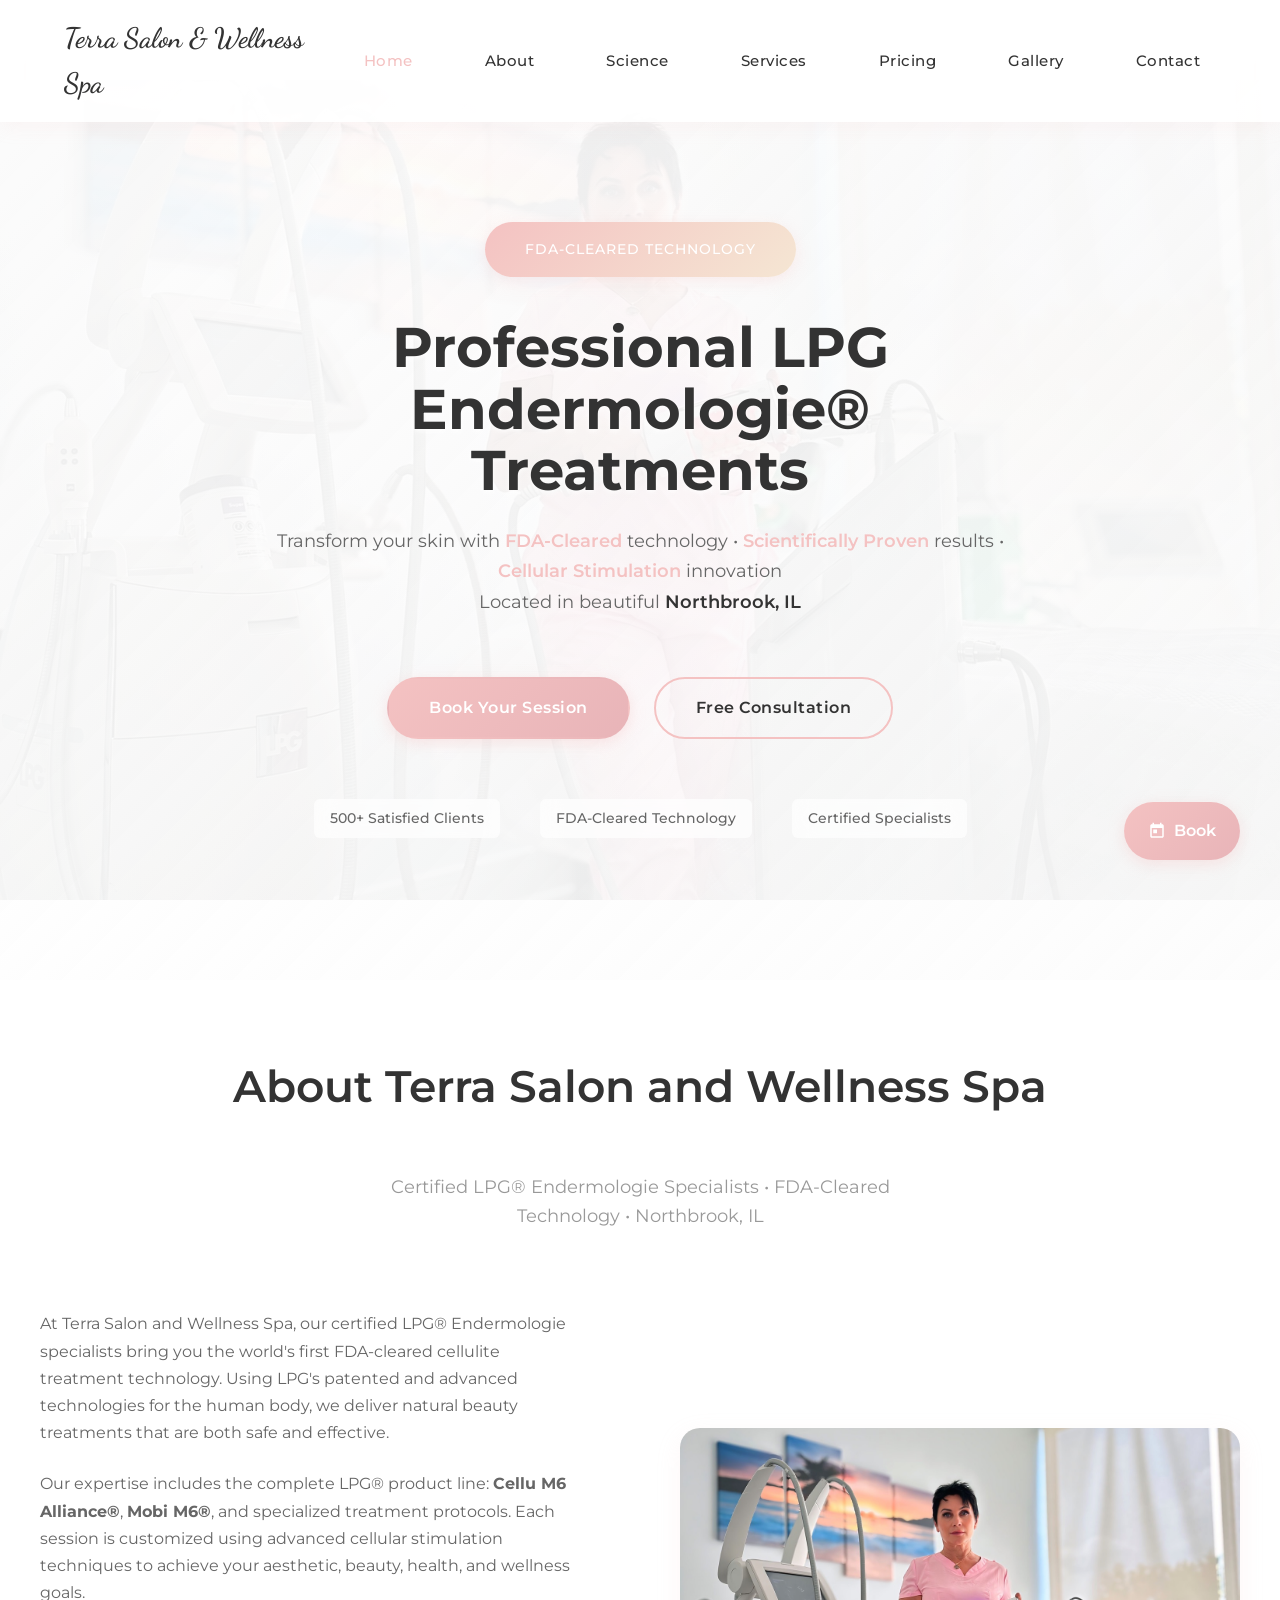
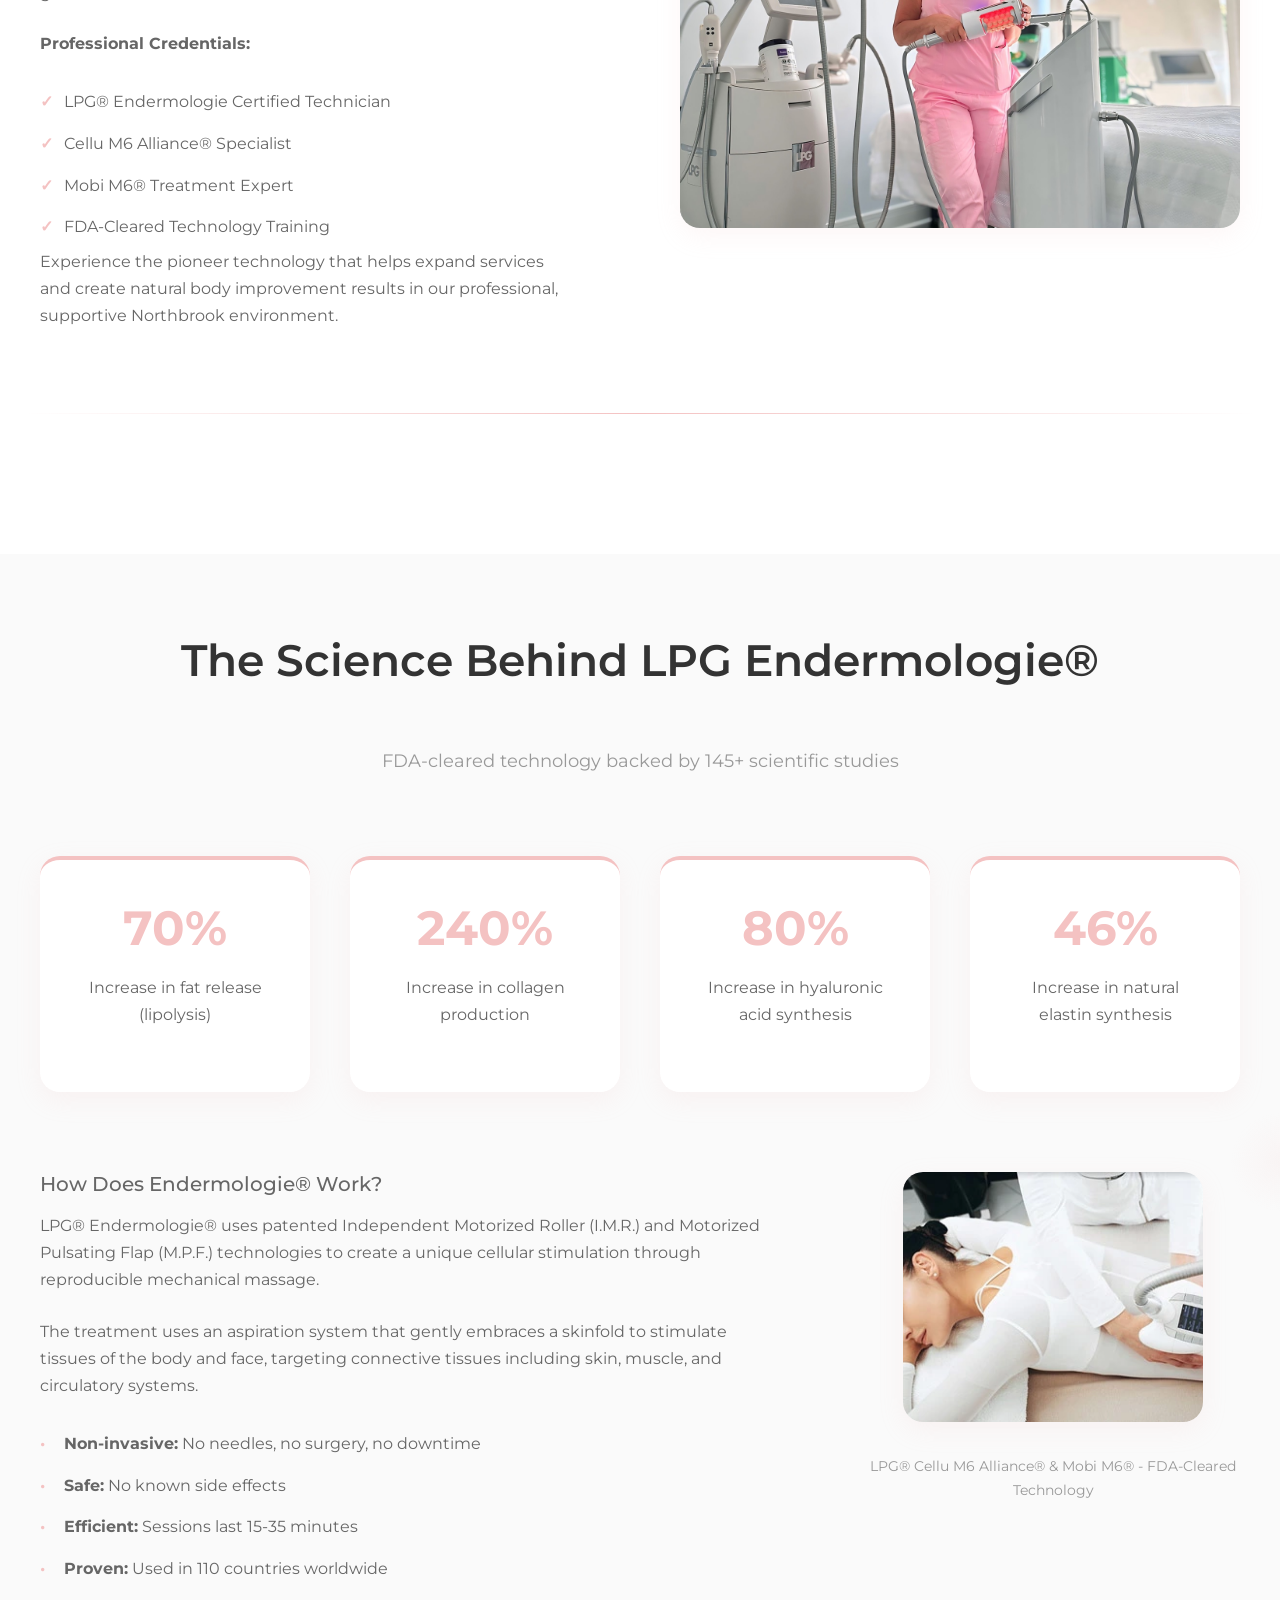
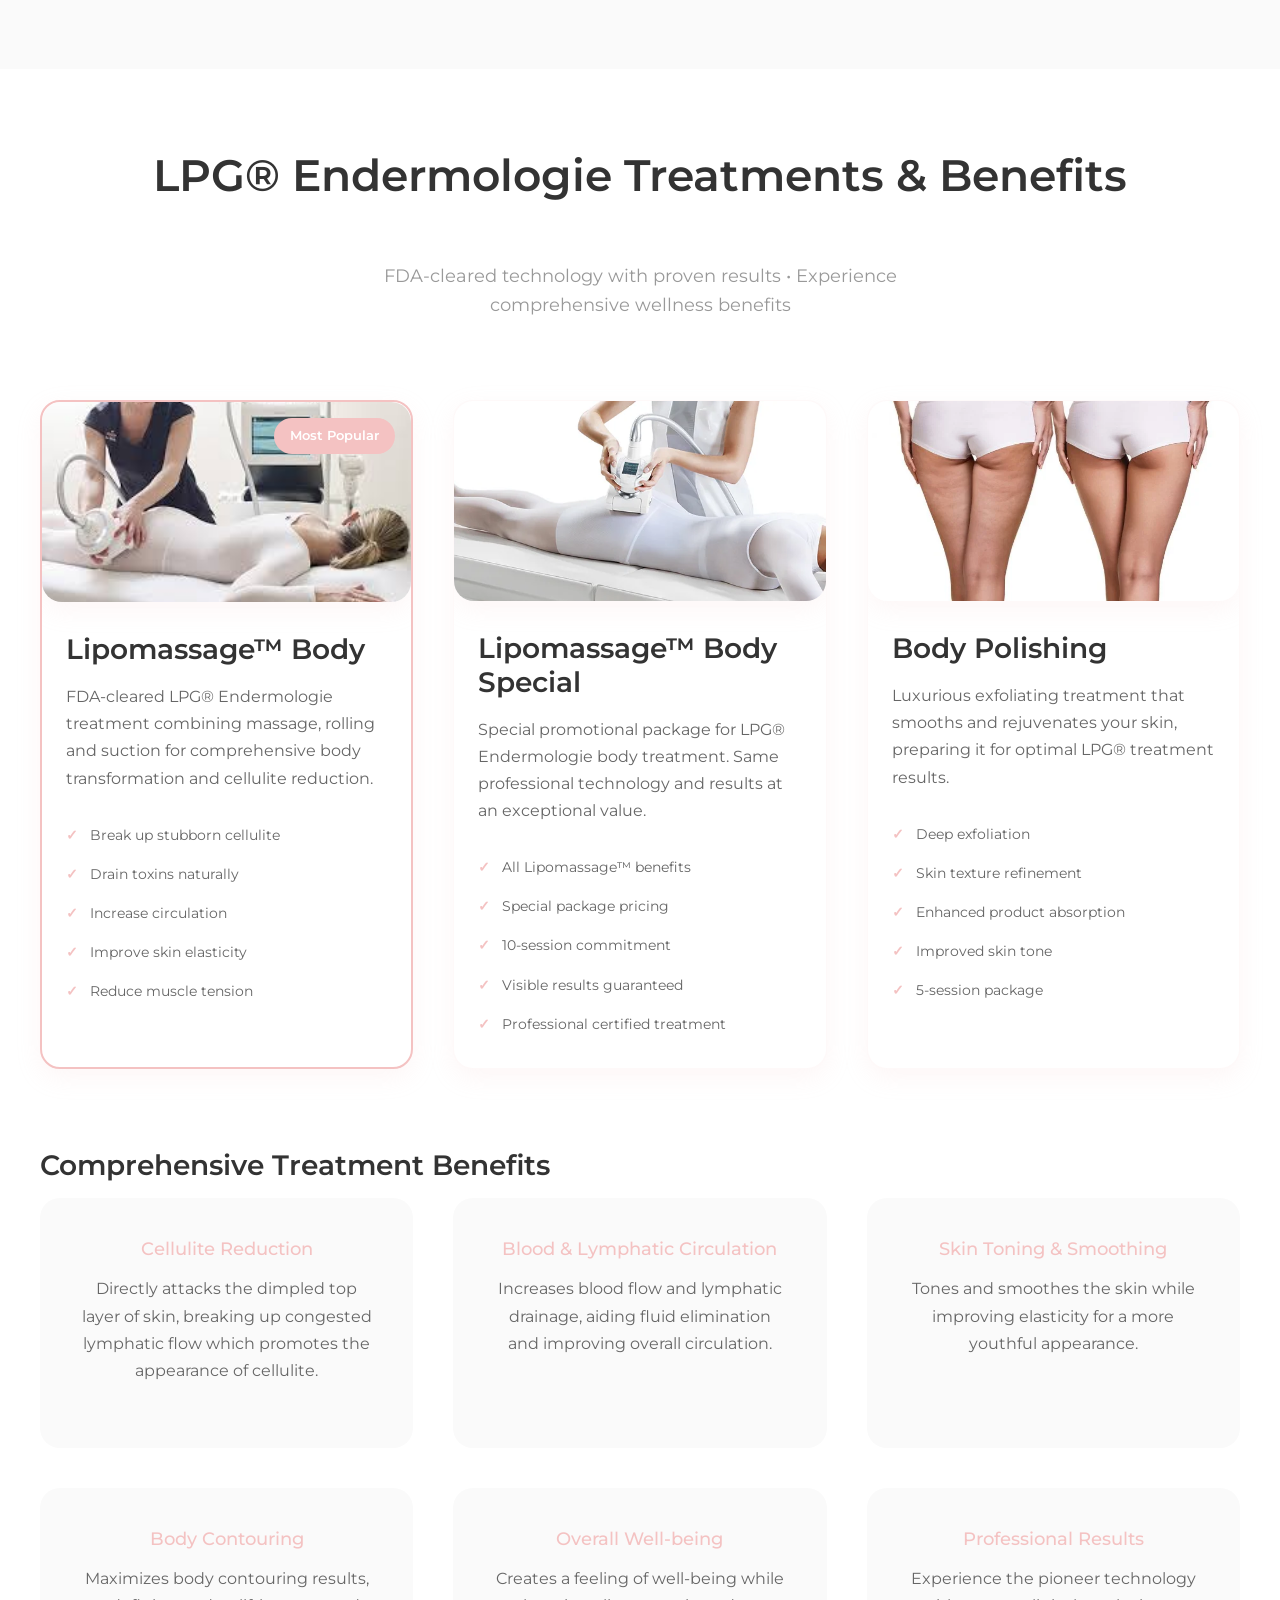
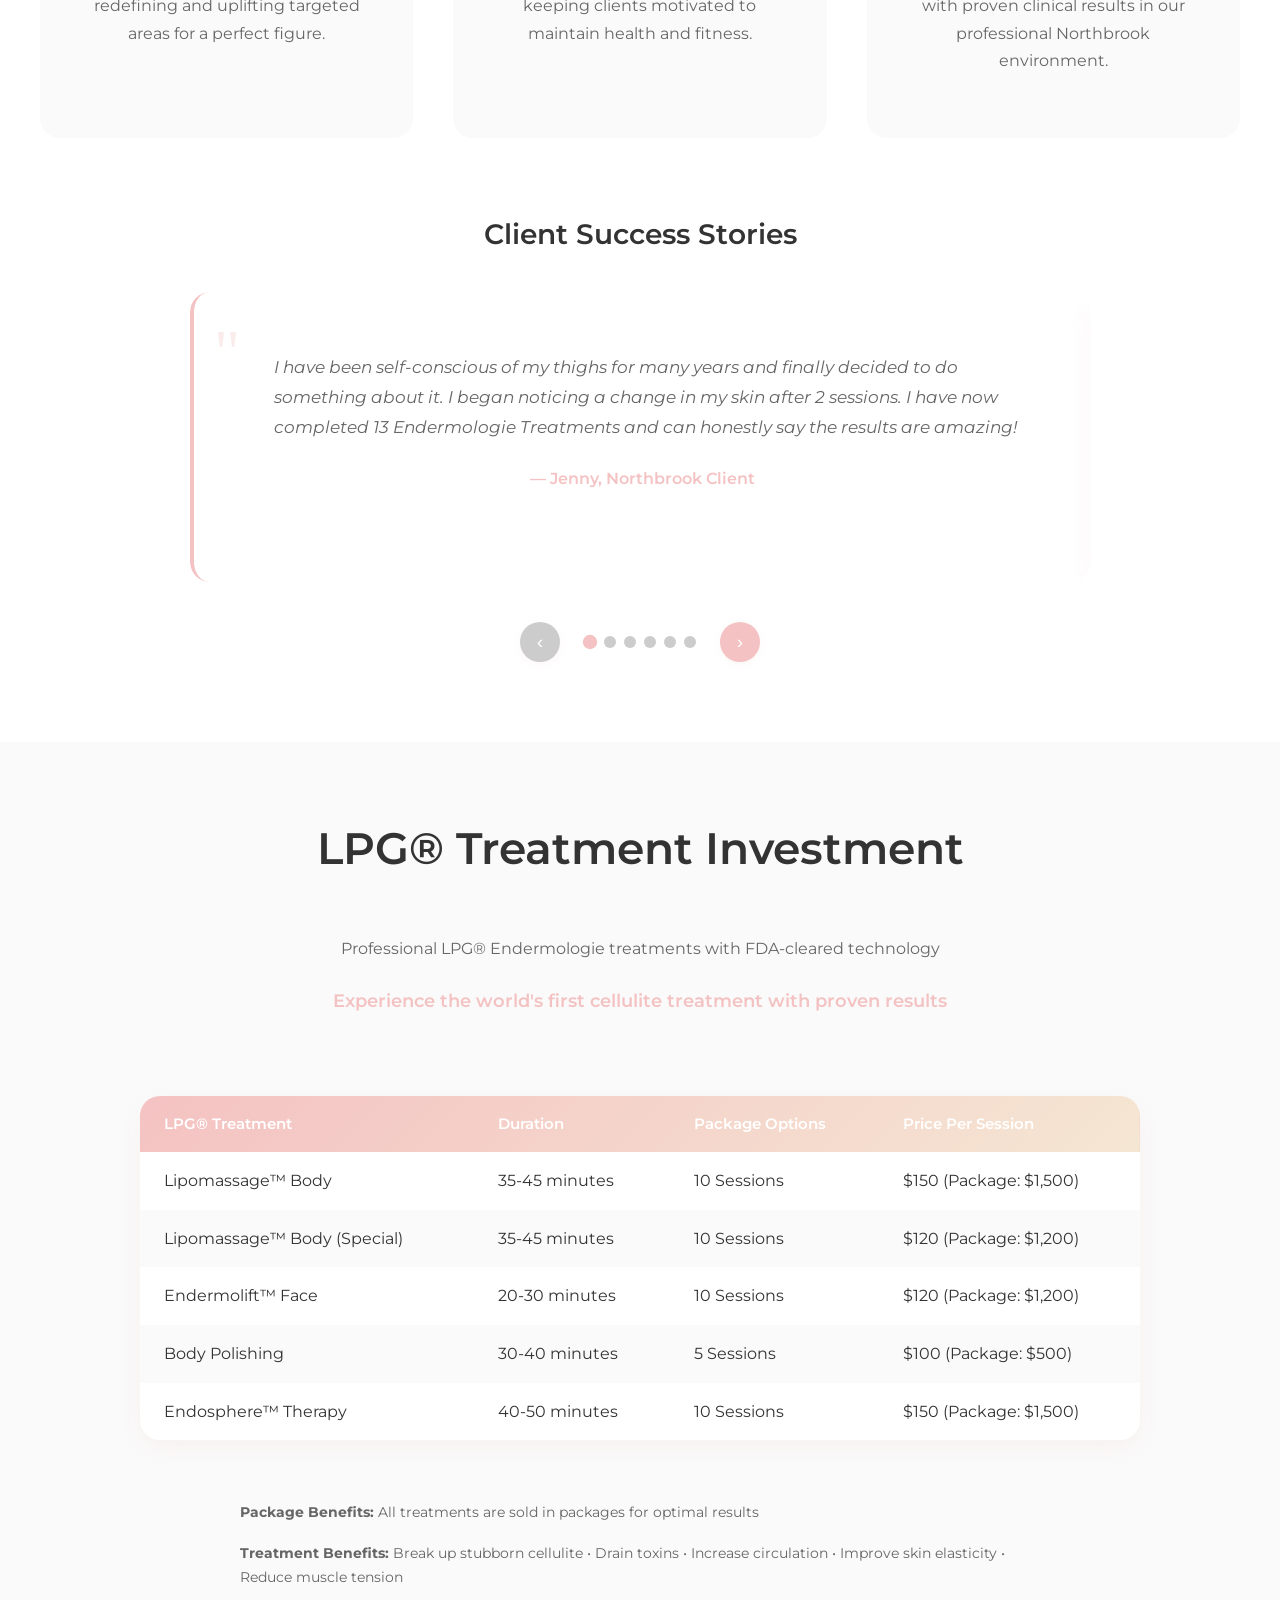
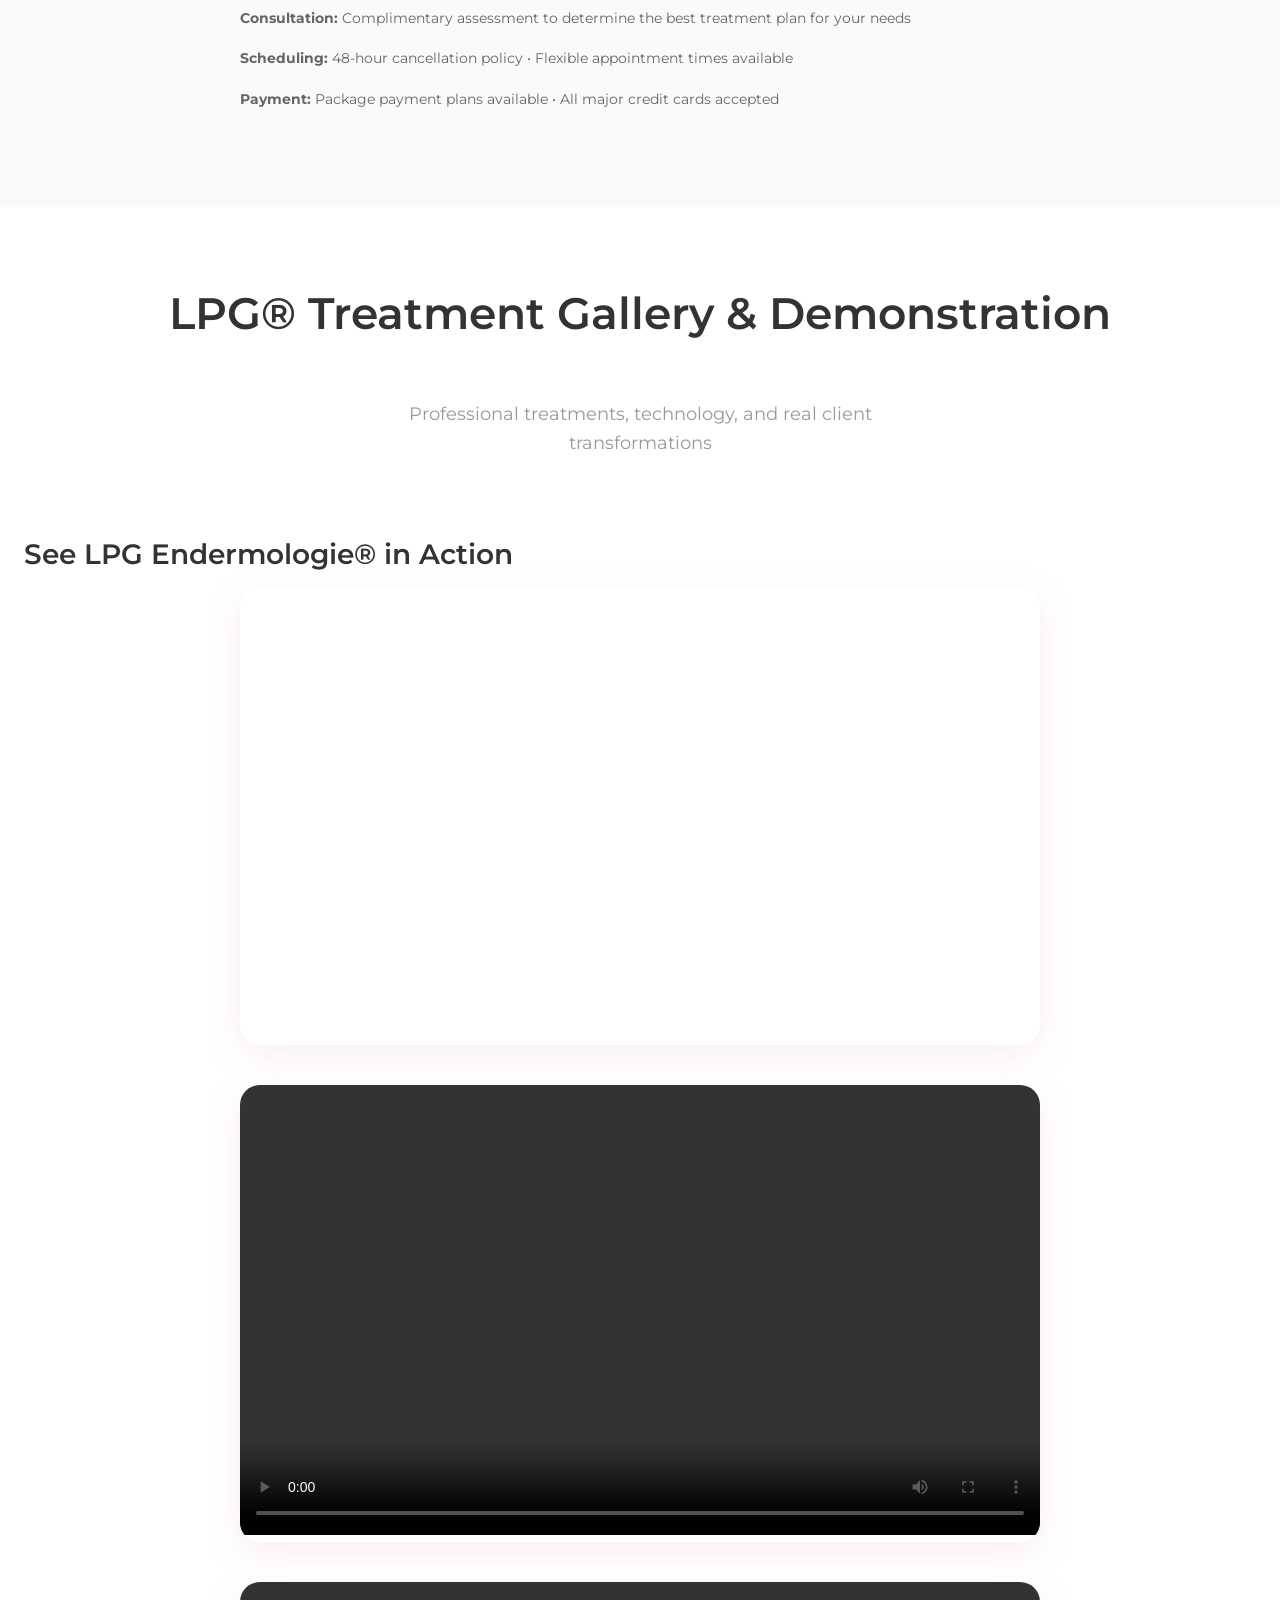
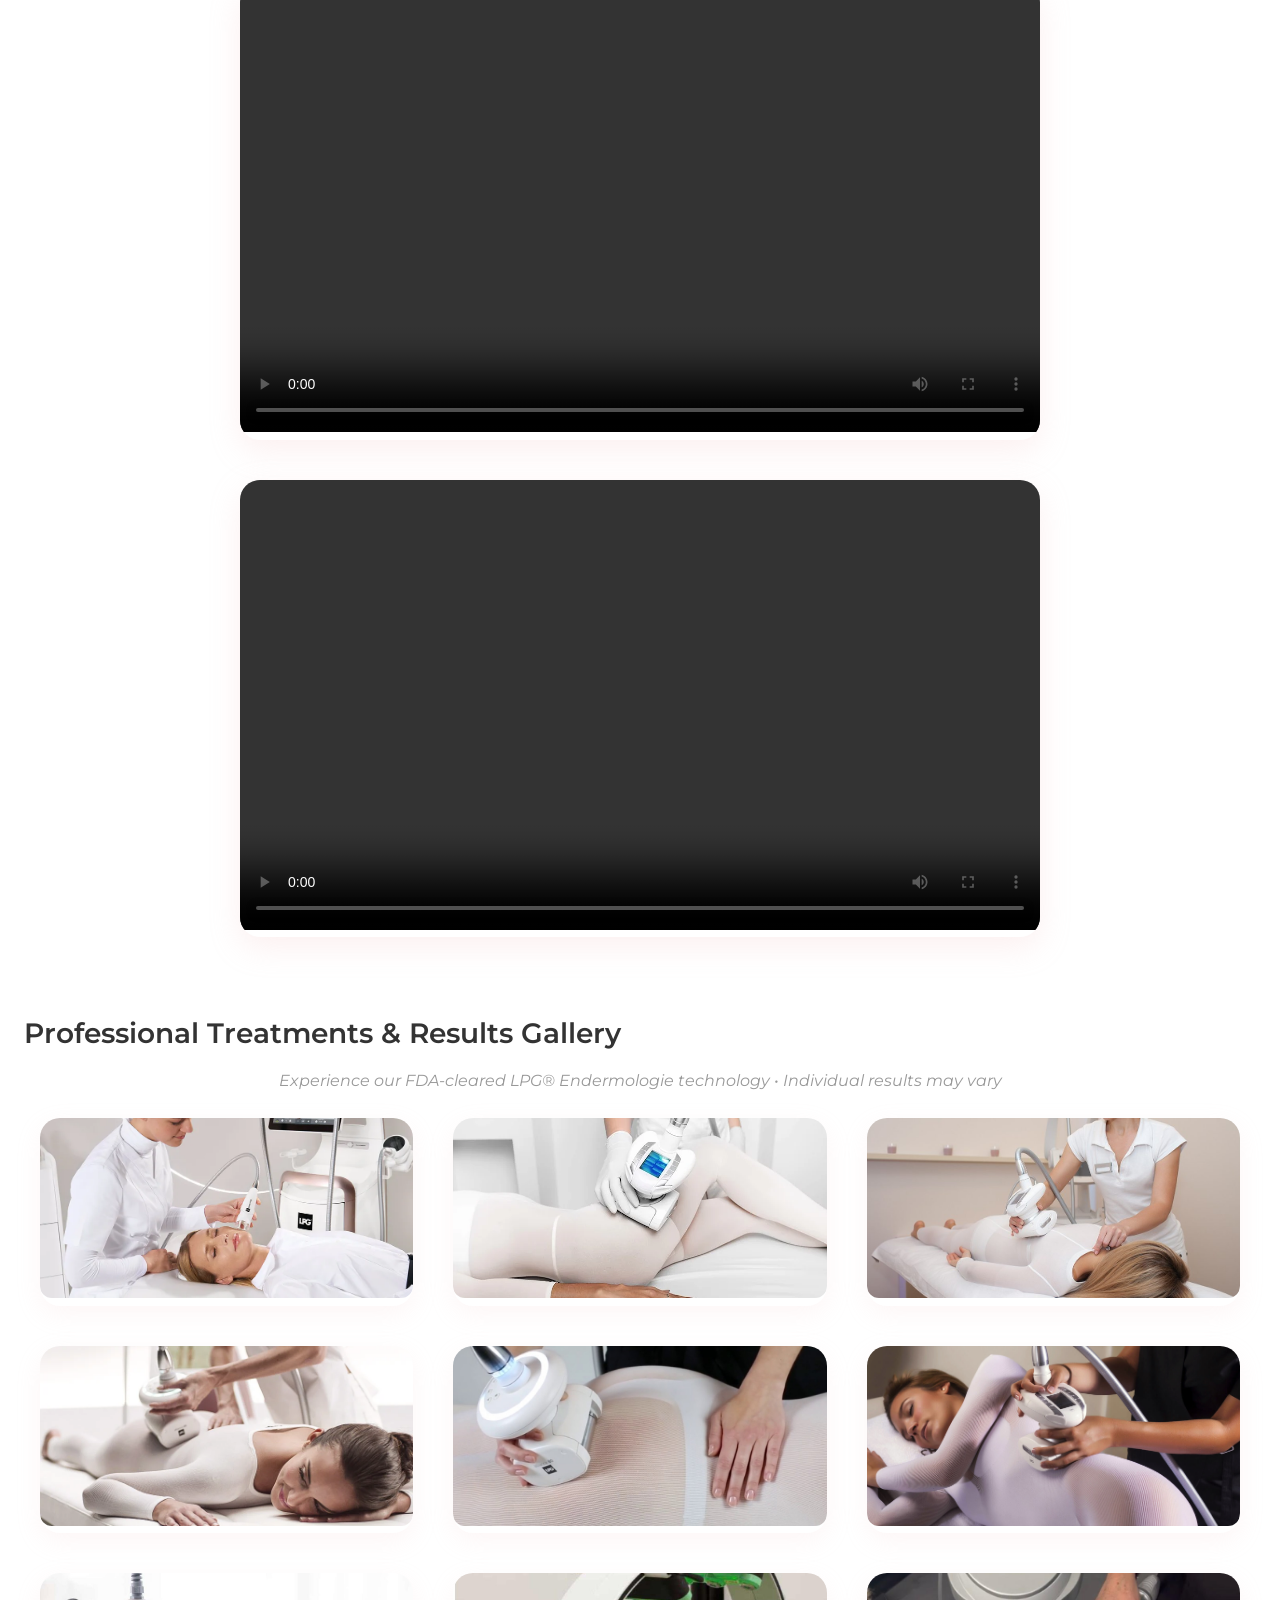
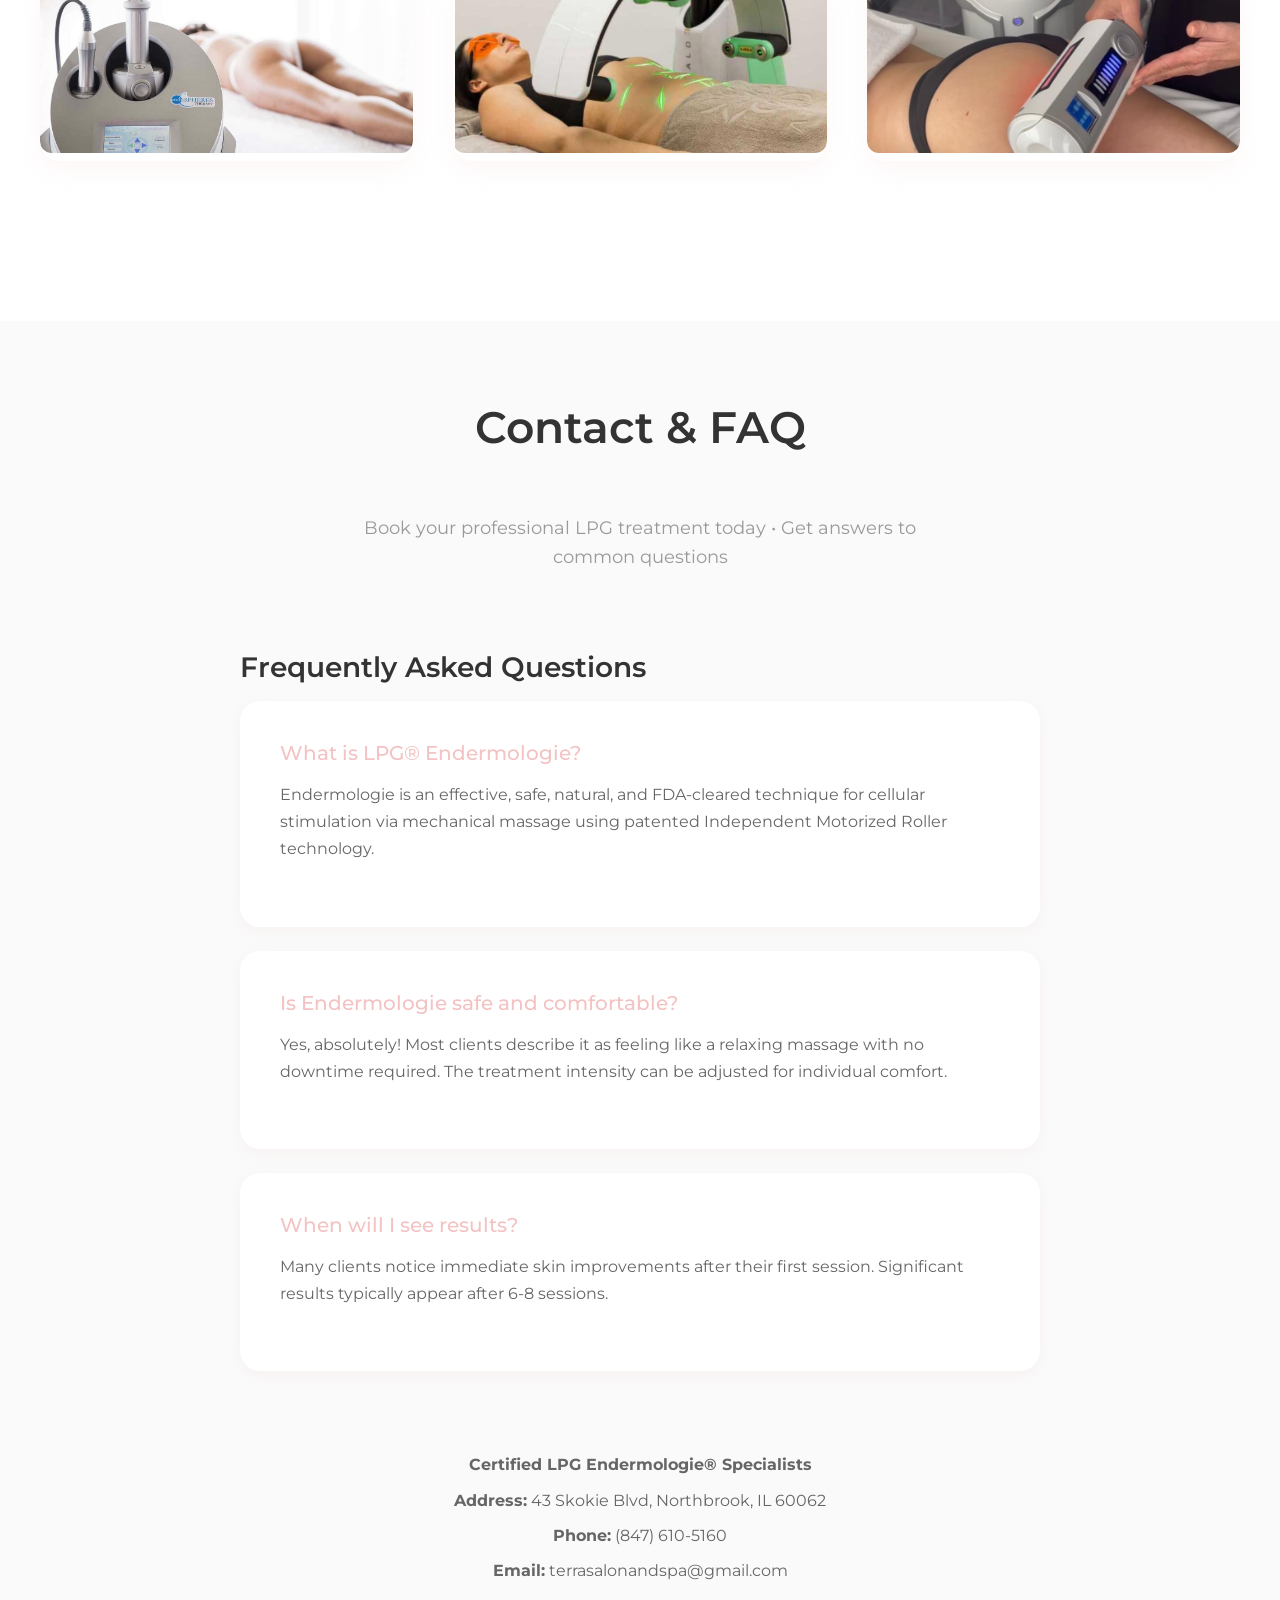
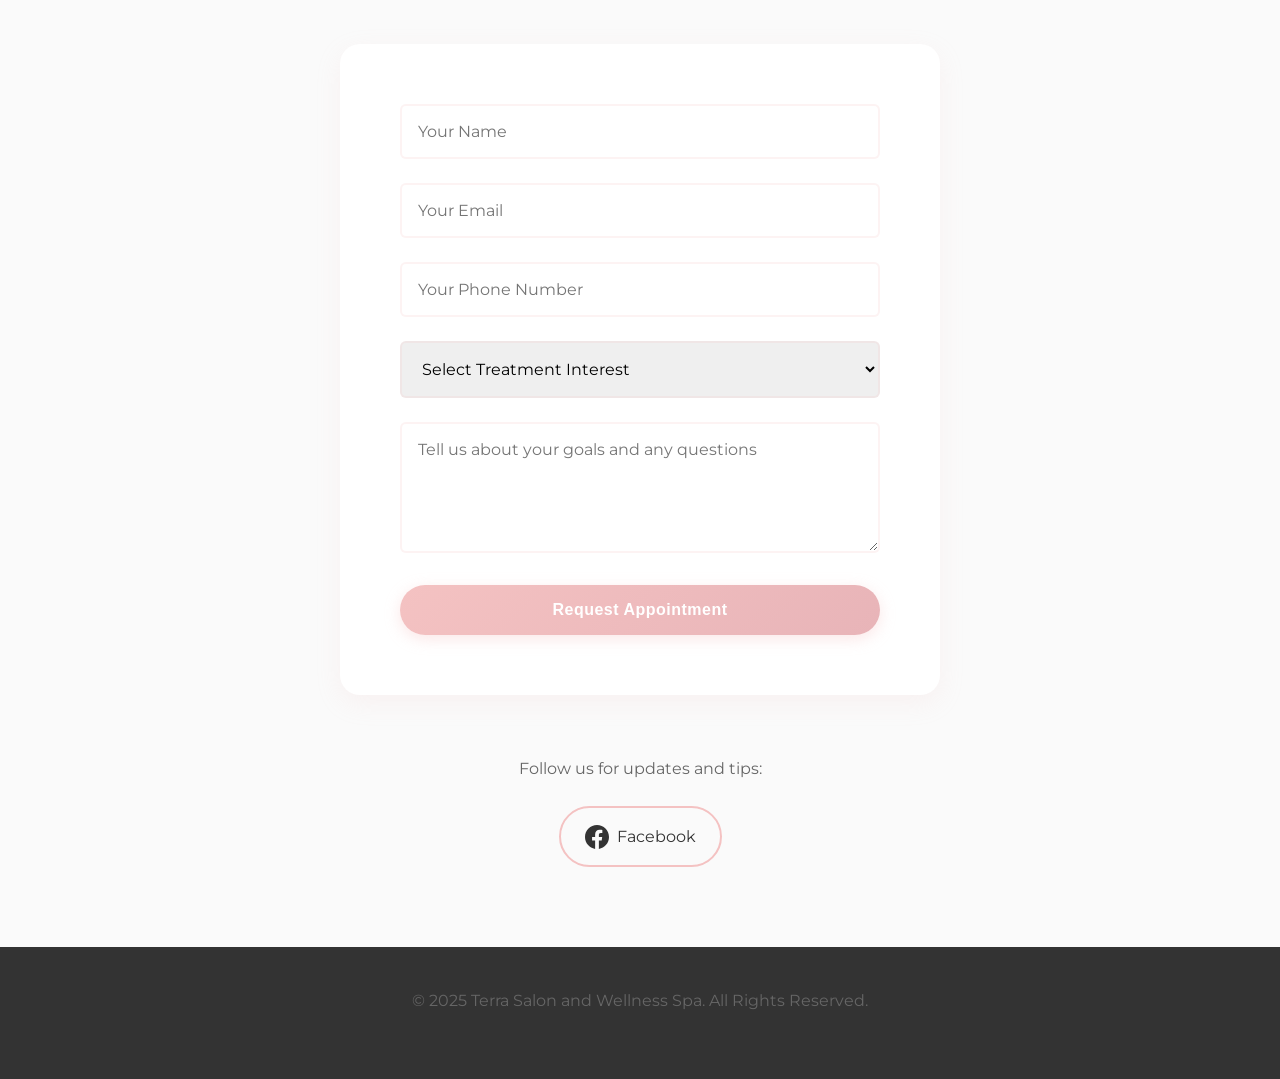
==== commit b6f47924: "Update to Terra Salon CLIENT package - production ready - Replaced with CLIENT package files for Ter" ====
--- a/index.html
+++ b/index.html
@@ -1,27 +1,202 @@
 <!DOCTYPE html>
 <html lang="en">
+<!--
+    Terra Salon and Wellness Spa
+    Designer: Jordan After Midnight
+    Product Owner: George Dorochov
+    Copyright © 2025 Terra Salon and Wellness Spa. All Rights Reserved.
+-->
 <head>
     <meta charset="UTF-8">
     <meta name="viewport" content="width=device-width, initial-scale=1.0">
-    <title>Inga Dorochova - LPG Endermologie Specialist</title>
+    <title>Terra Salon and Wellness Spa - LPG Endermologie Specialists | Northbrook, IL</title>
+    
+    <!-- SEO Meta Tags -->
+    <meta name="description" content="Professional LPG Endermologie treatments in Northbrook, IL. FDA-cleared cellulite reduction, body contouring, and skin rejuvenation. Book your Lipomassage session today!">
+    <meta name="keywords" content="LPG Endermologie, Lipomassage, cellulite treatment, body contouring, Terra Salon, Northbrook spa, FDA-cleared, skin tightening, wellness spa">
+    <meta name="author" content="Terra Salon and Wellness Spa">
+    <meta name="robots" content="index, follow">
+    <link rel="canonical" href="https://www.terrasalonandspa.com/">
+    
+    <!-- Favicon -->
+    <link rel="icon" type="image/jpeg" href="inga_lpg.jpg">
+    <link rel="apple-touch-icon" href="inga_lpg.jpg">
+    
+    <!-- Open Graph / Facebook -->
+    <meta property="og:type" content="website">
+    <meta property="og:url" content="https://www.terrasalonandspa.com/">
+    <meta property="og:title" content="Terra Salon and Wellness Spa - LPG Endermologie Northbrook">
+    <meta property="og:description" content="Experience FDA-cleared LPG Endermologie treatments. Professional cellulite reduction and body contouring in Northbrook, IL.">
+    <meta property="og:image" content="https://www.terrasalonandspa.com/inga_lpg.jpg">
+    
+    <!-- Twitter -->
+    <meta property="twitter:card" content="summary_large_image">
+    <meta property="twitter:url" content="https://www.terrasalonandspa.com/">
+    <meta property="twitter:title" content="Terra Salon and Wellness Spa - LPG Endermologie">
+    <meta property="twitter:description" content="Professional LPG Endermologie treatments in Northbrook. FDA-cleared technology for cellulite reduction and body contouring.">
+    <meta property="twitter:image" content="https://www.terrasalonandspa.com/inga_lpg.jpg">
+    
+    <!-- Local Business Schema -->
+    <script type="application/ld+json">
+    {
+        "@context": "https://schema.org",
+        "@type": "HealthAndBeautyBusiness",
+        "name": "Terra Salon and Wellness Spa",
+        "image": "https://www.terrasalonandspa.com/inga_lpg.jpg",
+        "url": "https://www.terrasalonandspa.com",
+        "telephone": "(847) 610-5160",
+        "address": {
+            "@type": "PostalAddress",
+            "streetAddress": "43 Skokie Blvd",
+            "addressLocality": "Northbrook",
+            "addressRegion": "IL",
+            "postalCode": "60062",
+            "addressCountry": "US"
+        },
+        "geo": {
+            "@type": "GeoCoordinates",
+            "latitude": 42.127834,
+            "longitude": -87.829058
+        },
+        "openingHours": ["Mo-Fr 09:00-18:00", "Th 09:00-19:00", "Sa 08:00-16:00"],
+        "priceRange": "$$",
+        "hasOfferCatalog": {
+            "@type": "OfferCatalog",
+            "name": "LPG Endermologie Treatments",
+            "itemListElement": [
+                {
+                    "@type": "Offer",
+                    "itemOffered": {
+                        "@type": "Service",
+                        "name": "Lipomassage Body Treatment",
+                        "description": "FDA-cleared LPG Endermologie treatment for cellulite reduction and body contouring",
+                        "provider": {
+                            "@type": "HealthAndBeautyBusiness",
+                            "name": "Terra Salon and Wellness Spa"
+                        }
+                    },
+                    "price": "150",
+                    "priceCurrency": "USD"
+                },
+                {
+                    "@type": "Offer",
+                    "itemOffered": {
+                        "@type": "Service",
+                        "name": "Endermolift Face Treatment",
+                        "description": "Anti-aging facial treatment using LPG technology for skin tightening and wrinkle reduction",
+                        "provider": {
+                            "@type": "HealthAndBeautyBusiness",
+                            "name": "Terra Salon and Wellness Spa"
+                        }
+                    },
+                    "price": "120",
+                    "priceCurrency": "USD"
+                },
+                {
+                    "@type": "Offer",
+                    "itemOffered": {
+                        "@type": "Service",
+                        "name": "Body Polishing",
+                        "description": "Luxurious exfoliating treatment that smooths and rejuvenates skin",
+                        "provider": {
+                            "@type": "HealthAndBeautyBusiness",
+                            "name": "Terra Salon and Wellness Spa"
+                        }
+                    },
+                    "price": "100",
+                    "priceCurrency": "USD"
+                },
+                {
+                    "@type": "Offer",
+                    "itemOffered": {
+                        "@type": "Service",
+                        "name": "Endosphere Therapy",
+                        "description": "Advanced body contouring therapy using Endosphere technology",
+                        "provider": {
+                            "@type": "HealthAndBeautyBusiness",
+                            "name": "Terra Salon and Wellness Spa"
+                        }
+                    },
+                    "price": "150",
+                    "priceCurrency": "USD"
+                }
+            ]
+        }
+    }
+    </script>
+    
+    <!-- Google Analytics -->
+    <script async src="https://www.googletagmanager.com/gtag/js?id=GA_MEASUREMENT_ID"></script>
+    <script>
+        window.dataLayer = window.dataLayer || [];
+        function gtag(){dataLayer.push(arguments);}
+        gtag('js', new Date());
+        gtag('config', 'GA_MEASUREMENT_ID', {
+            'page_title': 'Terra Salon and Wellness Spa',
+            'page_location': window.location.href
+        });
+    </script>
+    
+    <!-- Facebook Pixel Code -->
+    <script>
+        !function(f,b,e,v,n,t,s)
+        {if(f.fbq)return;n=f.fbq=function(){n.callMethod?
+        n.callMethod.apply(n,arguments):n.queue.push(arguments)};
+        if(!f._fbq)f._fbq=n;n.push=n;n.loaded=!0;n.version='2.0';
+        n.queue=[];t=b.createElement(e);t.async=!0;
+        t.src=v;s=b.getElementsByTagName(e)[0];
+        s.parentNode.insertBefore(t,s)}(window, document,'script',
+        'https://connect.facebook.net/en_US/fbevents.js');
+        fbq('init', 'YOUR_PIXEL_ID');
+        fbq('track', 'PageView');
+    </script>
+    <noscript>
+        <img height="1" width="1" style="display:none" 
+        src="https://www.facebook.com/tr?id=YOUR_PIXEL_ID&ev=PageView&noscript=1"/>
+    </noscript>
+    <!-- End Facebook Pixel Code -->
+    
     <link rel="stylesheet" href="style.css">
-    <link href="https://fonts.googleapis.com/css2?family=Playfair+Display:wght@400;700&family=Lato:wght@300;400&display=swap" rel="stylesheet">
+    <link href="https://fonts.googleapis.com/css2?family=Montserrat:wght@300;400;500;600;700&family=Dancing+Script:wght@400;500;600;700&display=swap" rel="stylesheet">
 </head>
 <body>
+    <!-- Page Loader -->
+    <div id="page-loader">
+        <div class="loader-content">
+            <div class="loader-spinner"></div>
+            <p class="loader-text">Terra Salon & Wellness Spa</p>
+        </div>
+    </div>
+
+    <!-- Feng Shui Decorative Elements -->
+    <div class="side-decoration left"></div>
+    <div class="side-decoration right"></div>
+    
+    <!-- Floating Booking Button -->
+    <div class="floating-booking-btn">
+        <a href="booking.html" class="floating-btn">
+            <svg width="18" height="18" viewBox="0 0 24 24" fill="currentColor">
+                <path d="M19 3h-1V1h-2v2H8V1H6v2H5c-1.11 0-1.99.9-1.99 2L3 19c0 1.1.89 2 2 2h14c1.1 0 2-.9 2-2V5c0-1.1-.9-2-2-2zm0 16H5V8h14v11zM7 10h5v5H7z"/>
+            </svg>
+            <span>Book</span>
+        </a>
+    </div>
 
     <header>
-        <nav>
-            <div class="logo">Inga Dorochova LPG</div>
-            <ul>
-                <li><a href="#hero">Home</a></li>
+        <nav role="navigation" aria-label="Main Navigation">
+            <a href="#hero" class="logo" aria-label="Terra Salon & Wellness Spa Home">Terra Salon & Wellness Spa</a>
+            <button class="mobile-menu-toggle" aria-label="Toggle Mobile Menu" aria-expanded="false">
+                <span class="hamburger"></span>
+                <span class="hamburger"></span>
+                <span class="hamburger"></span>
+            </button>
+            <ul class="nav-menu">
+                <li><a href="#hero" class="active">Home</a></li>
                 <li><a href="#about">About</a></li>
+                <li><a href="#science">Science</a></li>
                 <li><a href="#services">Services</a></li>
-                <li><a href="#science">Science</a></li>
-                <li><a href="#benefits">Benefits</a></li>
                 <li><a href="#pricing">Pricing</a></li>
                 <li><a href="#gallery">Gallery</a></li>
-                <li><a href="#video">Video</a></li>
-                <li><a href="#faq">FAQ</a></li>
                 <li><a href="#contact">Contact</a></li>
             </ul>
         </nav>
@@ -30,19 +205,28 @@
     <main>
         <section id="hero">
             <div class="hero-content">
+                <div class="hero-badge">FDA-Cleared Technology</div>
                 <h1>Professional LPG Endermologie® Treatments</h1>
-                <p>FDA-cleared, scientifically proven cellular stimulation technology with Inga Dorochova</p>
-                <a href="#contact" class="cta-button">Book Your Session</a>
-            </div>
-        </section>
-
-        <section id="about">
-            <h2>About Inga Dorochova</h2>
-            <p class="subtitle">Certified LPG® Endermologie Specialist • FDA-Cleared Technology Expert</p>
+                <p>Transform your skin with <span class="hero-highlight">FDA-Cleared</span> technology • <span class="hero-highlight">Scientifically Proven</span> results • <span class="hero-highlight">Cellular Stimulation</span> innovation<br>Located in beautiful <span class="hero-location">Northbrook, IL</span></p>
+                <div class="hero-cta-group">
+                    <a href="booking.html" class="cta-button">Book Your Session</a>
+                    <a href="tel:(847) 610-5160" class="cta-button-secondary">Free Consultation</a>
+                </div>
+                <div class="hero-stats">
+                    <span class="stat-item">500+ Satisfied Clients</span>
+                    <span class="stat-item">FDA-Cleared Technology</span>
+                    <span class="stat-item">Certified Specialists</span>
+                </div>
+            </div>
+        </section>
+
+        <section id="about" class="animate-on-scroll fade-in-up">
+            <h2>About Terra Salon and Wellness Spa</h2>
+            <p class="subtitle">Certified LPG® Endermologie Specialists • FDA-Cleared Technology • Northbrook, IL</p>
             <div class="about-content">
                 <div class="about-text">
-                    <p>As a certified LPG® Endermologie specialist, I bring you the world's first FDA-cleared cellulite treatment technology. Using LPG's patented and advanced technologies for the human body, I deliver natural beauty treatments that are both safe and effective.</p>
-                    <p>My expertise includes the complete LPG® product line: <strong>Cellu M6 Alliance®</strong>, <strong>Mobi M6®</strong>, and specialized treatment protocols. Each session is customized using advanced cellular stimulation techniques to achieve your aesthetic, beauty, health, and wellness goals.</p>
+                    <p>At Terra Salon and Wellness Spa, our certified LPG® Endermologie specialists bring you the world's first FDA-cleared cellulite treatment technology. Using LPG's patented and advanced technologies for the human body, we deliver natural beauty treatments that are both safe and effective.</p>
+                    <p>Our expertise includes the complete LPG® product line: <strong>Cellu M6 Alliance®</strong>, <strong>Mobi M6®</strong>, and specialized treatment protocols. Each session is customized using advanced cellular stimulation techniques to achieve your aesthetic, beauty, health, and wellness goals.</p>
                     <p><strong>Professional Credentials:</strong></p>
                     <ul class="credentials-list">
                         <li>LPG® Endermologie Certified Technician</li>
@@ -50,15 +234,17 @@
                         <li>Mobi M6® Treatment Expert</li>
                         <li>FDA-Cleared Technology Training</li>
                     </ul>
-                    <p>Experience the pioneer technology that helps expand services and create natural body improvement results in a professional, supportive environment.</p>
+                    <p>Experience the pioneer technology that helps expand services and create natural body improvement results in our professional, supportive Northbrook environment.</p>
                 </div>
                 <div class="about-image">
-                    <img src="inga-treatment.png" alt="Inga Dorochova - Professional LPG Endermologie Treatment Session">
-                </div>
-            </div>
-        </section>
-
-        <section id="science">
+                    <img src="inga_lpg.jpg" alt="Professional LPG Endermologie Treatment Session" loading="lazy"/>
+                </div>
+            </div>
+            <div class="section-divider"></div>
+        </section>
+
+        <section id="science" class="animate-on-scroll fade-in-up">
+            <div class="floating-accent"></div>
             <h2>The Science Behind LPG Endermologie®</h2>
             <p class="subtitle">FDA-cleared technology backed by 145+ scientific studies</p>
             <div class="science-content">
@@ -93,65 +279,59 @@
                         </ul>
                     </div>
                     <div class="machine-showcase">
-                        <img src="https://vipdesignstudio.com/endermologie-chicago-14x8-front-005.jpg" alt="Professional LPG Cellu M6 Alliance and Mobi M6 Systems" class="lpg-machine-image">
+                        <img src="lpg.webp" alt="LPG Endermologie Equipment" loading="lazy"/>
                         <p class="machine-caption">LPG® Cellu M6 Alliance® & Mobi M6® - FDA-Cleared Technology</p>
-                        <div class="machine-features">
-                            <span class="feature-badge">Cellu M6 Alliance®</span>
-                            <span class="feature-badge">Mobi M6®</span>
-                            <span class="feature-badge">FDA Cleared</span>
-                        </div>
-                    </div>
-                </div>
-            </div>
-        </section>
-
-        <section id="services">
-            <h2>LPG® Endermologie Treatments</h2>
-            <p class="subtitle">FDA-cleared technology • Pioneer of advanced patented technologies for the human body</p>
+                    </div>
+                </div>
+            </div>
+        </section>
+
+        <section id="services" class="animate-on-scroll fade-in-up">
+            <h2>LPG® Endermologie Treatments & Benefits</h2>
+            <p class="subtitle">FDA-cleared technology with proven results • Experience comprehensive wellness benefits</p>
             <div class="service-container">
-                <div class="service-card">
-                    <img src="https://www.lpg-group.com/media/wysiwyg/soin-LPG-corps-esthetique-CelluM6_alliance.jpg" alt="Official LPG Cellu M6 Alliance Body Treatment">
-                    <h3>Cellu M6 Alliance® Body Treatment</h3>
-                    <p>The world's first FDA-cleared technology for cellulite treatment. Advanced cellular stimulation using patented motorized rollers and flaps for natural body improvement.</p>
+                <div class="service-card featured animate-on-scroll fade-in-left">
+                    <div class="service-badge">Most Popular</div>
+                    <img src="m6 body treatment.jpeg" alt="Lipomassage Body Treatment" loading="lazy"/>
+                    <h3>Lipomassage™ Body</h3>
+                    <p>FDA-cleared LPG® Endermologie treatment combining massage, rolling and suction for comprehensive body transformation and cellulite reduction.</p>
                     <ul>
-                        <li>FDA-cleared cellulite reduction</li>
-                        <li>Body contouring & sculpting</li>
-                        <li>Lymphatic drainage enhancement</li>
-                        <li>Skin texture improvement</li>
-                        <li>Non-surgical body transformation</li>
+                        <li>Break up stubborn cellulite</li>
+                        <li>Drain toxins naturally</li>
+                        <li>Increase circulation</li>
+                        <li>Improve skin elasticity</li>
+                        <li>Reduce muscle tension</li>
                     </ul>
                 </div>
-                <div class="service-card">
-                    <img src="https://thermesdespa.com/wp-content/uploads/2023/08/LPG-visage.jpg" alt="Official LPG Face Treatment Technology">
-                    <h3>LPG® Face Treatment</h3>
-                    <p>Natural anti-aging facial treatment with patented LPG® technology. Stimulates natural collagen and elastin production for visible skin rejuvenation.</p>
+                <div class="service-card animate-on-scroll fade-in-up">
+                    <img src="endermologie+(1).webp" alt="Lipomassage Special Treatment" loading="lazy"/>
+                    <h3>Lipomassage™ Body Special</h3>
+                    <p>Special promotional package for LPG® Endermologie body treatment. Same professional technology and results at an exceptional value.</p>
                     <ul>
-                        <li>Natural collagen stimulation</li>
-                        <li>Facial contouring & lifting</li>
-                        <li>Wrinkle reduction</li>
-                        <li>Improved skin firmness</li>
-                        <li>Enhanced facial radiance</li>
+                        <li>All Lipomassage™ benefits</li>
+                        <li>Special package pricing</li>
+                        <li>10-session commitment</li>
+                        <li>Visible results guaranteed</li>
+                        <li>Professional certified treatment</li>
                     </ul>
                 </div>
-                <div class="service-card">
-                    <img src="https://www.lpg-america.com/wp-content/uploads/2020/09/product-mobi-3-1.jpg" alt="Official LPG Mobi M6 Targeted Treatment Device">
-                    <h3>Mobi M6® Targeted Treatment</h3>
-                    <p>Precision targeting for specific areas using advanced Mobi M6® technology. Perfect for post-surgical care and localized concerns.</p>
+                <div class="service-card animate-on-scroll fade-in-up">
+                    <img src="Fotolia_129890556_M-700x400.webp" alt="Body Polishing Treatment" loading="lazy"/>
+                    <h3>Body Polishing</h3>
+                    <p>Luxurious exfoliating treatment that smooths and rejuvenates your skin, preparing it for optimal LPG® treatment results.</p>
                     <ul>
-                        <li>Targeted area treatment</li>
-                        <li>Post-surgical recovery support</li>
-                        <li>Scar tissue management</li>
-                        <li>Enhanced healing process</li>
-                        <li>Customized treatment protocols</li>
+                        <li>Deep exfoliation</li>
+                        <li>Skin texture refinement</li>
+                        <li>Enhanced product absorption</li>
+                        <li>Improved skin tone</li>
+                        <li>5-session package</li>
                     </ul>
                 </div>
             </div>
-        </section>
-
-        <section id="benefits">
-            <h2>Comprehensive Benefits</h2>
-            <p class="subtitle">Experience the full range of body contouring and wellness benefits</p>
+            
+            <!-- Benefits integrated into services -->
             <div class="benefits-container">
+                <h3>Comprehensive Treatment Benefits</h3>
                 <div class="benefits-grid">
                     <div class="benefit-card">
                         <h4>Cellulite Reduction</h4>
@@ -170,30 +350,56 @@
                         <p>Maximizes body contouring results, redefining and uplifting targeted areas for a perfect figure.</p>
                     </div>
                     <div class="benefit-card">
-                        <h4>Targeted Treatment</h4>
-                        <p>Precisely targets and treats only problem areas, including diet- and exercise-resistant cellulite dimples.</p>
-                    </div>
-                    <div class="benefit-card">
                         <h4>Overall Well-being</h4>
                         <p>Creates a feeling of well-being while keeping clients motivated to maintain health and fitness.</p>
+                    </div>
+                    <div class="benefit-card">
+                        <h4>Professional Results</h4>
+                        <p>Experience the pioneer technology with proven clinical results in our professional Northbrook environment.</p>
                     </div>
                 </div>
                 
                 <div class="testimonials">
                     <h3>Client Success Stories</h3>
-                    <div class="testimonial">
-                        <p>"I have been self-conscious of my thighs for many years and finally decided to do something about it. I began noticing a change in my skin after 2 sessions. I have now completed 13 Endermologie Treatments and can honestly say the results are amazing!"</p>
-                        <cite>— Jenny</cite>
-                    </div>
-                    <div class="testimonial">
-                        <p>"After my first treatment I lost 2 inches, and after my sixth treatment I was down 4 inches. I couldn't be happier with my results and am going to continue the process."</p>
-                        <cite>— Dee</cite>
-                    </div>
-                </div>
-            </div>
-        </section>
-
-        <section id="pricing">
+                    <div class="testimonials-container">
+                        <div class="testimonials-wrapper" id="testimonials-wrapper">
+                            <div class="testimonial">
+                                <p>I have been self-conscious of my thighs for many years and finally decided to do something about it. I began noticing a change in my skin after 2 sessions. I have now completed 13 Endermologie Treatments and can honestly say the results are amazing!</p>
+                                <cite>— Jenny, Northbrook Client</cite>
+                            </div>
+                            <div class="testimonial">
+                                <p>After my first treatment I lost 2 inches, and after my sixth treatment I was down 4 inches. I couldn't be happier with my results and am going to continue the process.</p>
+                                <cite>— Dee, LPG Endermologie Client</cite>
+                            </div>
+                            <div class="testimonial">
+                                <p>The staff at Terra Salon is incredibly professional and knowledgeable. They explained the LPG process thoroughly and made me feel comfortable throughout my treatments. The results speak for themselves!</p>
+                                <cite>— Sarah, Regular Client</cite>
+                            </div>
+                            <div class="testimonial">
+                                <p>I was skeptical at first, but after completing my package of treatments, I'm amazed at the difference. My skin feels smoother and looks more toned. Highly recommend Terra Salon for anyone considering Endermologie.</p>
+                                <cite>— Maria, Body Contouring Client</cite>
+                            </div>
+                            <div class="testimonial">
+                                <p>As a busy professional, I don't always have time for lengthy recovery periods after cosmetic procedures. That's why endermologie was perfect for me. It's non-invasive, pain-free, and requires no downtime. I've seen noticeable improvements in my skin texture and overall contouring, and I love that I can go right back to my daily routine afterward.</p>
+                                <cite>— Pam, Working Professional</cite>
+                            </div>
+                            <div class="testimonial">
+                                <p>After pregnancy, my body went through significant changes, and I struggled to regain my pre-baby figure. Endermologie helped me reclaim my confidence by targeting post-pregnancy concerns like loose skin and stretch marks. The sessions were relaxing, and I could see improvements with each visit. It's been a lifesaver for my postpartum journey!</p>
+                                <cite>— Judy, New Mother</cite>
+                            </div>
+                        </div>
+                    </div>
+                    <div class="testimonial-nav">
+                        <button class="testimonial-btn" id="prev-testimonial" aria-label="Previous testimonial">‹</button>
+                        <div class="testimonial-dots" id="testimonial-dots"></div>
+                        <button class="testimonial-btn" id="next-testimonial" aria-label="Next testimonial">›</button>
+                    </div>
+                </div>
+            </div>
+        </section>
+
+
+        <section id="pricing" class="animate-on-scroll fade-in-up">
             <h2>LPG® Treatment Investment</h2>
             <div class="pricing-intro">
                 <p>Professional LPG® Endermologie treatments with FDA-cleared technology</p>
@@ -204,180 +410,166 @@
                     <tr>
                         <th>LPG® Treatment</th>
                         <th>Duration</th>
-                        <th>Single Session</th>
-                        <th>6-Session Package</th>
-                        <th>12-Session Package</th>
+                        <th>Package Options</th>
+                        <th>Price Per Session</th>
                     </tr>
                 </thead>
                 <tbody>
                     <tr>
-                        <td>Cellu M6 Alliance® Body</td>
+                        <td>Lipomassage™ Body</td>
                         <td>35-45 minutes</td>
-                        <td>$175</td>
-                        <td>$950 ($158/session)</td>
-                        <td>$1,750 ($146/session)</td>
+                        <td>10 Sessions</td>
+                        <td>$150 (Package: $1,500)</td>
                     </tr>
                     <tr>
-                        <td>LPG® Face Treatment</td>
-                        <td>20-25 minutes</td>
-                        <td>$105</td>
-                        <td>$570 ($95/session)</td>
-                        <td>$1,080 ($90/session)</td>
+                        <td>Lipomassage™ Body (Special)</td>
+                        <td>35-45 minutes</td>
+                        <td>10 Sessions</td>
+                        <td>$120 (Package: $1,200)</td>
                     </tr>
                     <tr>
-                        <td>Mobi M6® Targeted Areas</td>
-                        <td>25-30 minutes</td>
-                        <td>$95</td>
-                        <td>$510 ($85/session)</td>
-                        <td>$960 ($80/session)</td>
+                        <td>Endermolift™ Face</td>
+                        <td>20-30 minutes</td>
+                        <td>10 Sessions</td>
+                        <td>$120 (Package: $1,200)</td>
                     </tr>
                     <tr>
-                        <td>Post-Surgical Protocol</td>
-                        <td>40-50 minutes</td>
-                        <td>$165</td>
-                        <td>$900 ($150/session)</td>
-                        <td>$1,680 ($140/session)</td>
+                        <td>Body Polishing</td>
+                        <td>30-40 minutes</td>
+                        <td>5 Sessions</td>
+                        <td>$100 (Package: $500)</td>
                     </tr>
                     <tr>
-                        <td>Full Body + Face Combo</td>
-                        <td>55-65 minutes</td>
-                        <td>$260</td>
-                        <td>$1,440 ($240/session)</td>
-                        <td>$2,640 ($220/session)</td>
+                        <td>Endosphere™ Therapy</td>
+                        <td>40-50 minutes</td>
+                        <td>10 Sessions</td>
+                        <td>$150 (Package: $1,500)</td>
                     </tr>
                 </tbody>
             </table>
             <div class="pricing-notes">
-                <p><strong>LPG® Endermowear:</strong> Personal treatment suit required - $45 (one-time investment)</p>
-                <p><strong>Complimentary Consultation:</strong> Free assessment and treatment planning</p>
-                <p><strong>Package Benefits:</strong> Save up to 25% with package deals • 6-month usage period</p>
-                <p><strong>Professional Guarantee:</strong> Results visible within 6-8 sessions or consultation refund</p>
-                <p><strong>Scheduling:</strong> 48-hour cancellation policy • Flexible appointment times</p>
-            </div>
-        </section>
-
-        <section id="gallery">
-            <h2>LPG® Treatment Gallery</h2>
-            <p class="subtitle">Professional treatments & real client transformations</p>
+                <p><strong>Package Benefits:</strong> All treatments are sold in packages for optimal results</p>
+                <p><strong>Treatment Benefits:</strong> Break up stubborn cellulite • Drain toxins • Increase circulation • Improve skin elasticity • Reduce muscle tension</p>
+                <p><strong>Consultation:</strong> Complimentary assessment to determine the best treatment plan for your needs</p>
+                <p><strong>Scheduling:</strong> 48-hour cancellation policy • Flexible appointment times available</p>
+                <p><strong>Payment:</strong> Package payment plans available • All major credit cards accepted</p>
+            </div>
+        </section>
+
+        <section id="gallery" class="animate-on-scroll fade-in-up">
+            <h2>LPG® Treatment Gallery & Demonstration</h2>
+            <p class="subtitle">Professional treatments, technology, and real client transformations</p>
+            
+            <!-- Video Section Integrated -->
+            <div class="gallery-section">
+                <h3>See LPG Endermologie® in Action</h3>
+                <div class="video-container">
+                    <iframe width="800" height="450"
+                            src="https://www.youtube.com/embed/r7kKIqO9zeA"
+                            title="LPG Endermologie Treatment Demonstration - Terra Salon"
+                            frameborder="0"
+                            allow="accelerometer; autoplay; clipboard-write; encrypted-media; gyroscope; picture-in-picture; web-share"
+                            allowfullscreen>
+                    </iframe>
+                </div>
+                <div class="video-container">
+                    <video width="800" height="450" controls>
+                        <source src="2d66e277-310d-4a72-ada0-33a969bba84f.MP4" type="video/mp4">
+                        Your browser does not support the video tag.
+                    </video>
+                </div>
+                <div class="video-container">
+                    <video width="800" height="450" controls>
+                        <source src="76598104-ef9f-4a2a-a131-cda894c5b80f.MP4" type="video/mp4">
+                        Your browser does not support the video tag.
+                    </video>
+                </div>
+                <div class="video-container">
+                    <video width="800" height="450" controls>
+                        <source src="ed94ca81-b3dd-4665-89d5-e949f2c333d0.MP4" type="video/mp4">
+                        Your browser does not support the video tag.
+                    </video>
+                </div>
+            </div>
             
             <div class="gallery-section">
-                <h3>Professional Treatments & Technology</h3>
+                <h3>Professional Treatments & Results Gallery</h3>
+                <p class="results-note">Experience our FDA-cleared LPG® Endermologie technology • Individual results may vary</p>
                 <div class="gallery-grid treatment-gallery">
-                    <img src="https://www.europeanrejuvenationcenter.com/wp-content/uploads/2022/10/lipomassage-endermologie.jpg" alt="LPG Endermologie Lipomassage Treatment Session">
-                    <img src="https://www.lpg-group.com/media/wysiwyg/soins_visage_lpg_cellu_m6_resultats_900x750.jpg" alt="LPG Cellu M6 Facial Treatment Results">
-                    <img src="https://advancedhealthofoakbrook.com/wp-content/uploads/2024/12/endermologie-inner-desktop.jpg" alt="Professional Endermologie Treatment Room">
-                    <img src="https://www.endermologie.com/us/wp-content/uploads/sites/72/2022/04/LPG-endermologie_alliance-traitement-video.jpg" alt="LPG Endermologie Alliance Treatment Technology">
-                </div>
-            </div>
-
-            <div class="gallery-section">
-                <h3>Before & After Results</h3>
-                <p class="results-note">Real client transformations • Individual results may vary</p>
-                <div class="gallery-grid results-gallery">
-                    <img src="https://www.rejuvenatewellnesscentre.com/wp-content/uploads/2023/05/body-endermologie-treatment-1024x975.png" alt="Endermologie Body Treatment Before and After Results">
-                    <img src="https://images.squarespace-cdn.com/content/v1/56f1b635859fd0c9a28263a1/1548285118131-BZ8HI772Y0CN4G5JJTOO/48195647_2428629093819554_8433990814882856960_n.jpg" alt="LPG Endermologie Before and After Cellulite Reduction">
-                    <img src="https://www.medlaser.com.au/wp-content/uploads/listing-uploads/gallery/2024/04/before-after-legs-scaled.jpg" alt="Endermologie Legs Before and After Treatment Results">
-                    <img src="https://www.beautyunlimitedamsterdam.nl/wp-content/uploads/2023/05/165879348_3819261134832861_691392394339850715_n.jpg" alt="Professional Endermologie Treatment Results Before After">
-                </div>
-            </div>
-        </section>
-
-        <section id="video">
-            <h2>See LPG Endermologie® in Action</h2>
-            <p class="subtitle">Professional treatment demonstration</p>
-            <div class="video-container">
-                <iframe width="800" height="450" 
-                        src="https://www.youtube.com/embed/a4DCv1kTa1c" 
-                        title="LPG Endermologie Treatment Demonstration" 
-                        frameborder="0" 
-                        allow="accelerometer; autoplay; clipboard-write; encrypted-media; gyroscope; picture-in-picture; web-share" 
-                        allowfullscreen>
-                </iframe>
-            </div>
-        </section>
-
-        <section id="faq">
-            <h2>Frequently Asked Questions</h2>
-            <p class="subtitle">Everything you need to know about LPG® Endermologie treatments</p>
+                    <div class="gallery-item">
+                        <img src="soins_visage_lpg.jpg" alt="LPG Facial Treatment Session" loading="lazy"/>
+                    </div>
+                    <div class="gallery-item">
+                        <img src="033f1339-3a7e-4c01-be0c-9c9b63f5124e.webp" alt="Professional Treatment Environment" loading="lazy"/>
+                    </div>
+                    <div class="gallery-item">
+                        <img src="lipomassage-cellulite-treatment-work-960x450.jpg" alt="Cellulite Treatment Results" loading="lazy"/>
+                    </div>
+                    <div class="gallery-item">
+                        <img src="LPG-Endermologie-1.webp" alt="LPG Endermologie Treatment Results" loading="lazy"/>
+                    </div>
+                    <div class="gallery-item">
+                        <img src="lpg-endermology-body-contouring-at-springs-clinic-in-warrington.jpg" alt="Body Contouring Results" loading="lazy"/>
+                    </div>
+                    <div class="gallery-item">
+                        <img src="LPG.jpg" alt="Professional LPG Treatment" loading="lazy"/>
+                    </div>
+                    <div class="gallery-item">
+                        <img src="3a39fc18-11a6-4088-b9e3-c6f9326e5705.JPG" alt="LPG Treatment Session" loading="lazy"/>
+                    </div>
+                    <div class="gallery-item">
+                        <img src="71fa7dc5-8eb2-4b79-ac83-f9c5bc39f7bb.JPG" alt="Professional LPG Endermologie" loading="lazy"/>
+                    </div>
+                    <div class="gallery-item">
+                        <img src="dafbc890-dd06-4ca8-9f06-e53bca605161.JPG" alt="LPG Body Contouring Treatment" loading="lazy"/>
+                    </div>
+                </div>
+            </div>
+        </section>
+
+
+        <section id="contact" class="animate-on-scroll fade-in-up">
+            <h2>Contact & FAQ</h2>
+            <p class="subtitle">Book your professional LPG treatment today • Get answers to common questions</p>
+            
+            <!-- FAQ integrated into contact -->
             <div class="faq-container">
+                <h3>Frequently Asked Questions</h3>
                 <div class="faq-item">
                     <h4>What is LPG® Endermologie?</h4>
-                    <p>Endermologie is an effective, safe, natural, and FDA-cleared technique for cellular stimulation via mechanical massage. It uses patented Independent Motorized Roller (I.M.R.) and Motorized Pulsating Flap (M.P.F.) technologies to target connective tissues and improve skin appearance.</p>
+                    <p>Endermologie is an effective, safe, natural, and FDA-cleared technique for cellular stimulation via mechanical massage using patented Independent Motorized Roller technology.</p>
                 </div>
                 <div class="faq-item">
                     <h4>Is Endermologie safe and comfortable?</h4>
-                    <p>Yes, absolutely! Most clients describe it as feeling like a relaxing massage with no downtime required. The treatment intensity can be adjusted for individual comfort, and there are no known side effects.</p>
-                </div>
-                <div class="faq-item">
-                    <h4>How long do treatments take?</h4>
-                    <p>Body treatments typically last 35-45 minutes, while facial treatments take 20-25 minutes. Targeted area sessions can be as short as 15-20 minutes.</p>
+                    <p>Yes, absolutely! Most clients describe it as feeling like a relaxing massage with no downtime required. The treatment intensity can be adjusted for individual comfort.</p>
                 </div>
                 <div class="faq-item">
                     <h4>When will I see results?</h4>
-                    <p>Many clients notice immediate skin improvements after their first session. Significant results typically appear after 6-8 sessions, with continued benefits through monthly maintenance sessions.</p>
-                </div>
-                <div class="faq-item">
-                    <h4>What benefits can I expect?</h4>
-                    <p>LPG® Endermologie reduces cellulite appearance, improves body contour, enhances skin elasticity, boosts circulation, and provides deep relaxation. It's the world's first FDA-cleared cellulite treatment.</p>
-                </div>
-                <div class="faq-item">
-                    <h4>Who can receive Endermologie treatments?</h4>
-                    <p>Both men and women can benefit from Endermologie. It's perfect for addressing cellulite, body contouring, skin firmness, circulation improvement, and post-surgical recovery.</p>
-                </div>
-                <div class="faq-item">
-                    <h4>How does Endermologie compare to other treatments?</h4>
-                    <p>Unlike CoolSculpting or other aggressive procedures, Endermologie is non-invasive with no side effects, treats the entire body including face, and specifically targets cellulite while feeling like a relaxing massage.</p>
-                </div>
-                <div class="faq-item">
-                    <h4>When should I start treatments for summer?</h4>
-                    <p>Start early! Initial results appear in 2-3 weeks, with full results in 8 weeks. Beginning treatments in spring ensures you'll feel confident and ready for summer activities.</p>
-                </div>
-            </div>
-
-            <div class="info-links">
-                <h3>Learn More About LPG® Endermologie</h3>
-                <div class="link-cards">
-                    <a href="https://www.lpg-america.com/endermologie-cellulite-treatment-blog/endermologie-vs-coolsculpting/" target="_blank" class="info-card">
-                        <h4>Endermologie vs CoolSculpting</h4>
-                        <p>Compare treatment options and discover why Endermologie offers superior comfort and versatility for body contouring.</p>
-                        <span class="read-more">Read Comparison →</span>
-                    </a>
-                    <a href="https://www.lpg-america.com/endermologie-cellulite-treatment-blog/get-body-ready-for-spring-summer/" target="_blank" class="info-card">
-                        <h4>Get Summer Body Ready</h4>
-                        <p>Essential tips and timeline for achieving your best body confidence before swimsuit season arrives.</p>
-                        <span class="read-more">Read Tips →</span>
-                    </a>
-                    <a href="https://www.lpg-america.com/endermologie-frequently-asked-questions/" target="_blank" class="info-card">
-                        <h4>Complete FAQ Guide</h4>
-                        <p>Comprehensive answers to all your questions about LPG® Endermologie treatments and expectations.</p>
-                        <span class="read-more">View Full FAQ →</span>
-                    </a>
-                </div>
-            </div>
-        </section>
-
-        <section id="contact">
-            <h2>Contact Inga Dorochova</h2>
-            <p class="subtitle">Book your professional LPG treatment today</p>
+                    <p>Many clients notice immediate skin improvements after their first session. Significant results typically appear after 6-8 sessions.</p>
+                </div>
+            </div>
+            
             <div class="contact-info">
-                <p><strong>Certified LPG Endermologie® Specialist</strong></p>
-                <p>📍 Professional Treatment Location</p>
-                <p>📞 Call for Appointment</p>
-                <p>✉️ Professional Consultation Available</p>
-            </div>
-            <form id="contact-form">
-                <input type="text" name="name" placeholder="Your Name" required>
-                <input type="email" name="email" placeholder="Your Email" required>
-                <input type="phone" name="phone" placeholder="Your Phone Number">
-                <select name="treatment" required>
+                <p><strong>Certified LPG Endermologie® Specialists</strong></p>
+                <p><strong>Address:</strong> 43 Skokie Blvd, Northbrook, IL 60062</p>
+                <p><strong>Phone:</strong> (847) 610-5160</p>
+                <p><strong>Email:</strong> terrasalonandspa@gmail.com</p>
+            </div>
+            <form id="contact-form" role="form" aria-label="Contact Form">
+                <input type="text" name="name" placeholder="Your Name" required aria-label="Your Name" aria-required="true">
+                <input type="email" name="email" placeholder="Your Email" required aria-label="Your Email Address" aria-required="true">
+                <input type="tel" name="phone" placeholder="Your Phone Number" aria-label="Your Phone Number">
+                <select name="treatment" required aria-label="Treatment Interest" aria-required="true">
                     <option value="">Select Treatment Interest</option>
-                    <option value="body">Cellu M6® Body Treatment</option>
-                    <option value="face">LPG Face Treatment</option>
-                    <option value="post-surgical">Post-Surgical Recovery</option>
+                    <option value="lipomassage">Lipomassage™ Body</option>
+                    <option value="lipomassage-special">Lipomassage™ Body Special</option>
+                    <option value="endermolift">Endermolift™ Face</option>
+                    <option value="body-polishing">Body Polishing</option>
+                    <option value="endosphere">Endosphere™ Therapy</option>
                     <option value="consultation">Free Consultation</option>
                 </select>
-                <textarea name="message" placeholder="Tell us about your goals and any questions" rows="5" required></textarea>
-                <button type="submit" class="cta-button">Request Appointment</button>
+                <textarea name="message" placeholder="Tell us about your goals and any questions" rows="5" required aria-label="Your Message" aria-required="true"></textarea>
+                <button type="submit" class="cta-button" aria-label="Submit Contact Form">Request Appointment</button>
             </form>
             <div id="form-response"></div>
             
@@ -394,7 +586,7 @@
     </main>
 
     <footer>
-        <p>&copy; 2025 Inga's Body and Spa. All Rights Reserved.</p>
+        <p>&copy; 2025 Terra Salon and Wellness Spa. All Rights Reserved.</p>
     </footer>
 
     <script src="script.js"></script>
--- a/style.css
+++ b/style.css
@@ -1,914 +1,1454 @@
-/* General Body & Typography */
+/* Terra Salon and Wellness Spa - Beauty Inspired Design */
+/* Modern, elegant styling inspired by high-end beauty templates */
+
+/* Reset and Base Styles */
+* {
+    margin: 0;
+    padding: 0;
+    box-sizing: border-box;
+}
+
+/* Enhanced Color Palette - Soft Beauty Aesthetic */
+:root {
+    /* Primary Colors - Soft and Elegant */
+    --primary-cream: #FAFAFA;
+    --primary-white: #FFFFFF;
+    --accent-rose: #F4C2C2;
+    --accent-gold: #F5E6D3;
+    --accent-sage: #C8D5B9;
+    
+    /* Text Colors */
+    --text-primary: #333333;
+    --text-secondary: #666666;
+    --text-muted: #999999;
+    --text-light: #CCCCCC;
+    
+    /* Background Colors */
+    --bg-primary: #FFFFFF;
+    --bg-secondary: #FAFAFA;
+    --bg-soft: #F8F8F8;
+    
+    /* Accent and Interaction Colors */
+    --button-primary: #F4C2C2;
+    --button-hover: #E8B4B8;
+    --shadow-soft: rgba(244, 194, 194, 0.15);
+    --shadow-medium: rgba(244, 194, 194, 0.25);
+    
+    /* Spacing System */
+    --spacing-xs: 8px;
+    --spacing-sm: 16px;
+    --spacing-md: 24px;
+    --spacing-lg: 40px;
+    --spacing-xl: 60px;
+    --spacing-xxl: 80px;
+    
+    /* Border Radius */
+    --radius-sm: 6px;
+    --radius-md: 12px;
+    --radius-lg: 20px;
+}
+
+/* Typography System */
+@import url('https://fonts.googleapis.com/css2?family=Montserrat:wght@300;400;500;600;700&family=Dancing+Script:wght@400;500;600;700&display=swap');
+
+/* Enhanced Smooth Scrolling Animations */
+html {
+    scroll-behavior: smooth;
+}
+
+@keyframes fadeInUp {
+    from {
+        opacity: 0;
+        transform: translateY(30px);
+    }
+    to {
+        opacity: 1;
+        transform: translateY(0);
+    }
+}
+
+@keyframes fadeInLeft {
+    from {
+        opacity: 0;
+        transform: translateX(-30px);
+    }
+    to {
+        opacity: 1;
+        transform: translateX(0);
+    }
+}
+
+@keyframes fadeInRight {
+    from {
+        opacity: 0;
+        transform: translateX(30px);
+    }
+    to {
+        opacity: 1;
+        transform: translateX(0);
+    }
+}
+
+.animate-on-scroll {
+    opacity: 0;
+    transition: opacity 0.6s ease, transform 0.6s ease;
+}
+
+.animate-on-scroll.animated {
+    opacity: 1;
+}
+
+.fade-in-up {
+    animation: fadeInUp 0.8s ease forwards;
+}
+
+.fade-in-left {
+    animation: fadeInLeft 0.8s ease forwards;
+}
+
+.fade-in-right {
+    animation: fadeInRight 0.8s ease forwards;
+}
+
 body {
-    font-family: 'Lato', sans-serif;
-    line-height: 1.8;
-    color: #555;
-    margin: 0;
-    background-color: #fdfdfd;
-}
-
-h1, h2, h3 {
-    font-family: 'Playfair Display', serif;
-    color: #333;
+    font-family: 'Montserrat', -apple-system, BlinkMacSystemFont, 'Segoe UI', sans-serif;
+    line-height: 1.6;
+    color: var(--text-primary);
+    background-color: var(--bg-primary);
+    font-size: 16px;
+    font-weight: 400;
+    -webkit-font-smoothing: antialiased;
+    -moz-osx-font-smoothing: grayscale;
+}
+
+/* Unified Font System */
+h1, h2, h3, h4, h5, h6 {
+    font-family: 'Montserrat', sans-serif;
+    color: var(--text-primary);
+    font-weight: 600;
+    line-height: 1.2;
+    margin-bottom: var(--spacing-md);
+}
+
+h1 {
+    font-size: clamp(2.5rem, 5vw, 3.5rem);
     font-weight: 700;
+    line-height: 1.1;
+    margin-bottom: var(--spacing-lg);
 }
 
 h2 {
+    font-size: clamp(2rem, 4vw, 2.75rem);
     text-align: center;
-    font-size: 2.8em;
-    margin-bottom: 10px;
+    margin-bottom: var(--spacing-xl);
+    font-weight: 600;
+}
+
+h3 {
+    font-size: clamp(1.25rem, 3vw, 1.75rem);
+    font-weight: 600;
+    margin-bottom: var(--spacing-sm);
+}
+
+h4 {
+    font-size: 1.25rem;
+    color: var(--text-secondary);
+    font-weight: 500;
+    margin-bottom: var(--spacing-sm);
+}
+
+p {
+    margin-bottom: var(--spacing-md);
+    line-height: 1.7;
+    color: var(--text-secondary);
 }
 
 p.subtitle {
     text-align: center;
-    font-style: italic;
-    color: #888;
-    margin-bottom: 60px;
-    font-size: 1.1em;
-}
-
-a {
-    color: #b48c72;
-    text-decoration: none;
-    transition: color 0.3s ease;
-}
-
-a:hover {
-    color: #8e6a52;
-}
-
-section {
-    padding: 80px 5%;
-}
-
-/* Header & Navigation */
+    color: var(--text-muted);
+    margin-bottom: var(--spacing-xxl);
+    font-size: 1.125rem;
+    font-weight: 400;
+    max-width: 600px;
+    margin-left: auto;
+    margin-right: auto;
+    line-height: 1.6;
+}
+
+/* Header Styles - Clean and Modern */
 header {
-    background-color: rgba(255, 255, 255, 0.9);
+    background: rgba(255, 255, 255, 0.95);
+    backdrop-filter: blur(20px);
+    -webkit-backdrop-filter: blur(20px);
     position: fixed;
-    width: 100%;
     top: 0;
+    left: 0;
+    right: 0;
     z-index: 1000;
-    box-shadow: 0 2px 10px rgba(0,0,0,0.05);
-    transition: background-color 0.3s ease;
+    padding: var(--spacing-sm) 0;
+    box-shadow: 0 2px 20px var(--shadow-soft);
+    transition: all 0.3s ease;
 }
 
 nav {
     display: flex;
     justify-content: space-between;
     align-items: center;
-    padding: 15px 5%;
+    max-width: 1200px;
+    margin: 0 auto;
+    padding: 0 var(--spacing-md);
 }
 
 .logo {
-    font-family: 'Playfair Display', serif;
-    font-size: 1.8em;
-    font-weight: 700;
-    color: #333;
+    font-family: 'Dancing Script', cursive;
+    font-size: 1.75rem;
+    font-weight: 600;
+    color: var(--text-primary);
+    text-decoration: none;
 }
 
 nav ul {
+    display: flex;
     list-style: none;
-    margin: 0;
-    padding: 0;
-    display: flex;
-}
-
-nav ul li {
-    margin-left: 30px;
+    gap: var(--spacing-lg);
+    align-items: center;
+}
+
+/* Mobile Menu Toggle */
+.mobile-menu-toggle {
+    display: none;
+    background: transparent;
+    border: none;
+    cursor: pointer;
+    padding: var(--spacing-xs);
+    z-index: 1001;
+}
+
+.hamburger {
+    display: block;
+    width: 25px;
+    height: 3px;
+    background-color: var(--text-primary);
+    margin: 5px 0;
+    transition: 0.3s;
+    border-radius: 2px;
+}
+
+.mobile-menu-toggle.active .hamburger:nth-child(1) {
+    transform: rotate(-45deg) translate(-5px, 6px);
+}
+
+.mobile-menu-toggle.active .hamburger:nth-child(2) {
+    opacity: 0;
+}
+
+.mobile-menu-toggle.active .hamburger:nth-child(3) {
+    transform: rotate(45deg) translate(-5px, -6px);
 }
 
 nav ul li a {
-    font-weight: 400;
-    font-size: 1em;
-    color: #555;
-    padding-bottom: 5px;
-    border-bottom: 2px solid transparent;
-    transition: border-color 0.3s ease, color 0.3s ease;
-}
-
-nav ul li a:hover, nav ul li a.active {
-    color: #b48c72;
-    border-bottom-color: #b48c72;
-}
-
-/* Hero Section */
+    text-decoration: none;
+    color: var(--text-primary);
+    font-weight: 500;
+    font-size: 0.95rem;
+    letter-spacing: 0.5px;
+    padding: var(--spacing-xs) var(--spacing-sm);
+    border-radius: var(--radius-sm);
+    transition: all 0.3s ease;
+    position: relative;
+}
+
+nav ul li a:hover {
+    color: var(--button-primary);
+    background-color: rgba(244, 194, 194, 0.1);
+}
+
+nav ul li a.active {
+    color: var(--button-primary);
+}
+
+/* Hero Section - Elegant and Spacious */
 #hero {
-    background-image: linear-gradient(rgba(0, 0, 0, 0.4), rgba(0, 0, 0, 0.4)), url('https://images.pexels.com/photos/3985321/pexels-photo-3985321.jpeg?auto=compress&cs=tinysrgb&w=1260&h=750&dpr=2');
-    height: 100vh;
+    background: linear-gradient(135deg, 
+        rgba(248, 248, 248, 0.82) 0%, 
+        rgba(250, 250, 250, 0.87) 100%),
+        url('inga_lpg.jpg');
     background-size: cover;
     background-position: center;
     background-attachment: fixed;
+    min-height: 100vh;
     display: flex;
     align-items: center;
     justify-content: center;
     text-align: center;
-    color: #fff;
-    padding: 0 5%;
-}
-
-.hero-content h1 {
-    font-size: 4.5em;
-    margin-bottom: 20px;
-    color: #fff;
-}
-
-.hero-content p {
-    font-size: 1.5em;
-    font-weight: 300;
-    margin-bottom: 40px;
-}
-
-.cta-button {
-    background-color: #b48c72;
-    color: #fff;
-    padding: 15px 35px;
+    padding: var(--spacing-xxl) var(--spacing-md);
+    position: relative;
+    overflow: hidden;
+}
+
+#hero::before {
+    content: '';
+    position: absolute;
+    top: 0;
+    left: 0;
+    right: 0;
+    bottom: 0;
+    background: linear-gradient(135deg, 
+        rgba(255, 255, 255, 0.72) 0%, 
+        rgba(250, 250, 250, 0.52) 100%);
+    z-index: 1;
+}
+
+.hero-content {
+    position: relative;
+    z-index: 2;
+    max-width: 800px;
+    margin: 0 auto;
+}
+
+.hero-badge {
+    display: inline-block;
+    background: linear-gradient(135deg, var(--accent-rose), var(--accent-gold));
+    color: white;
+    padding: var(--spacing-sm) var(--spacing-lg);
     border-radius: 50px;
-    font-weight: 700;
+    font-size: 0.9rem;
+    font-weight: 500;
     text-transform: uppercase;
     letter-spacing: 1px;
-    transition: background-color 0.3s ease, transform 0.3s ease;
+    margin-bottom: var(--spacing-lg);
+    box-shadow: 0 4px 15px rgba(244, 194, 194, 0.3);
+}
+
+#hero h1 {
+    color: var(--text-primary);
+    margin-bottom: var(--spacing-md);
+    text-shadow: 0 2px 4px rgba(255, 255, 255, 0.8);
+}
+
+#hero p {
+    font-size: 1.125rem;
+    color: var(--text-secondary);
+    margin-bottom: var(--spacing-xl);
+}
+
+.hero-highlight {
+    color: var(--button-primary);
+    font-weight: 600;
+}
+
+.hero-location {
+    color: var(--text-primary);
+    font-weight: 600;
+}
+
+/* CTA Buttons - Elegant and Modern */
+.hero-cta-group {
+    display: flex;
+    gap: var(--spacing-md);
+    justify-content: center;
+    flex-wrap: wrap;
+    margin-bottom: var(--spacing-xl);
+}
+
+.cta-button, .cta-button-secondary {
     display: inline-block;
-    border: none;
-    cursor: pointer;
+    padding: var(--spacing-sm) var(--spacing-lg);
+    border-radius: 50px;
+    text-decoration: none;
+    font-weight: 600;
+    font-size: 1rem;
+    letter-spacing: 0.5px;
+    transition: all 0.3s ease;
+    border: 2px solid transparent;
+    min-width: 180px;
+    text-align: center;
+}
+
+.cta-button {
+    background: linear-gradient(135deg, var(--accent-rose), var(--button-hover));
+    color: white;
+    box-shadow: 0 4px 15px rgba(244, 194, 194, 0.4);
 }
 
 .cta-button:hover {
-    background-color: #8e6a52;
-    transform: translateY(-3px);
-    color: #fff;
+    transform: translateY(-2px);
+    box-shadow: 0 6px 20px rgba(244, 194, 194, 0.5);
+}
+
+.cta-button-secondary {
+    background: transparent;
+    color: var(--text-primary);
+    border: 2px solid var(--accent-rose);
+}
+
+.cta-button-secondary:hover {
+    background: var(--accent-rose);
+    color: white;
+    transform: translateY(-2px);
+}
+
+/* Hero Stats */
+.hero-stats {
+    display: flex;
+    justify-content: center;
+    gap: var(--spacing-lg);
+    flex-wrap: wrap;
+}
+
+.stat-item {
+    color: var(--text-secondary);
+    font-size: 0.9rem;
+    font-weight: 500;
+    padding: var(--spacing-xs) var(--spacing-sm);
+    border-radius: var(--radius-sm);
+    background: rgba(255, 255, 255, 0.7);
+    backdrop-filter: blur(10px);
+}
+
+/* Main Content Areas */
+main {
+    margin-top: 80px;
+}
+
+section {
+    padding: var(--spacing-xxl) var(--spacing-md);
+}
+
+section:nth-child(even) {
+    background-color: var(--bg-secondary);
+}
+
+.section-divider {
+    height: 1px;
+    background: linear-gradient(90deg, 
+        transparent 0%, 
+        var(--accent-rose) 50%, 
+        transparent 100%);
+    margin: var(--spacing-xl) 0;
 }
 
 /* About Section */
 #about {
-    background-color: #fff;
+    background: var(--bg-primary);
 }
 
 .about-content {
-    display: flex;
+    display: grid;
+    grid-template-columns: 1fr 1fr;
+    gap: var(--spacing-xxl);
     align-items: center;
-    gap: 60px;
+    max-width: 1200px;
+    margin: 0 auto;
 }
 
 .about-text {
-    flex: 1;
-}
-
-.about-image {
-    flex: 1;
+    padding-right: var(--spacing-md);
 }
 
 .about-image img {
-    width: 85%;
-    max-width: 400px;
-    border-radius: 10px;
-    box-shadow: 0 10px 30px rgba(0,0,0,0.1);
-    margin: 0 auto;
-    display: block;
+    width: 100%;
+    height: 400px;
+    object-fit: cover;
+    border-radius: var(--radius-lg);
+    box-shadow: 0 10px 30px var(--shadow-medium);
 }
 
 .credentials-list {
     list-style: none;
-    padding: 0;
-    margin: 15px 0;
+    padding-left: 0;
 }
 
 .credentials-list li {
-    padding: 8px 0;
-    padding-left: 25px;
+    padding: var(--spacing-xs) 0;
+    padding-left: var(--spacing-md);
     position: relative;
-    color: #555;
-}
-
-.credentials-list li:before {
-    content: "✓";
-    color: #b48c72;
-    font-weight: bold;
+    color: var(--text-secondary);
+}
+
+.credentials-list li::before {
+    content: '✓';
     position: absolute;
     left: 0;
-    top: 8px;
+    color: var(--accent-rose);
+    font-weight: 600;
 }
 
 /* Science Section */
 #science {
-    padding: 80px 0;
-    background: linear-gradient(135deg, #f5f7fa 0%, #c3cfe2 100%);
+    background: var(--bg-secondary);
 }
 
 .science-content {
     max-width: 1200px;
     margin: 0 auto;
-    padding: 0 20px;
 }
 
 .science-stats {
     display: grid;
-    grid-template-columns: repeat(auto-fit, minmax(200px, 1fr));
-    gap: 30px;
-    margin-bottom: 50px;
+    grid-template-columns: repeat(auto-fit, minmax(250px, 1fr));
+    gap: var(--spacing-lg);
+    margin-bottom: var(--spacing-xxl);
 }
 
 .stat-card {
-    background: white;
-    padding: 30px;
-    border-radius: 15px;
+    background: var(--bg-primary);
+    padding: var(--spacing-lg);
+    border-radius: var(--radius-lg);
     text-align: center;
-    box-shadow: 0 10px 25px rgba(0,0,0,0.1);
-    transition: transform 0.3s ease;
+    box-shadow: 0 8px 25px var(--shadow-soft);
+    transition: transform 0.3s ease, box-shadow 0.3s ease;
+    border-top: 4px solid var(--accent-rose);
 }
 
 .stat-card:hover {
     transform: translateY(-5px);
+    box-shadow: 0 15px 40px var(--shadow-medium);
 }
 
 .stat-card h3 {
-    font-size: 3em;
-    color: #b48c72;
-    margin: 0;
-    font-weight: bold;
-}
-
-.stat-card p {
-    margin: 10px 0 0 0;
-    color: #666;
-    font-weight: 500;
+    font-size: 3rem;
+    color: var(--accent-rose);
+    margin-bottom: var(--spacing-sm);
+    font-weight: 700;
 }
 
 .science-explanation {
-    background: white;
-    padding: 40px;
-    border-radius: 15px;
-    box-shadow: 0 10px 25px rgba(0,0,0,0.1);
     display: grid;
-    grid-template-columns: 1fr 1fr;
-    gap: 40px;
-    align-items: center;
-}
-
-.science-text {
-    /* Text content styling */
+    grid-template-columns: 2fr 1fr;
+    gap: var(--spacing-xxl);
+    align-items: start;
+}
+
+.science-text ul {
+    list-style: none;
+    padding-left: 0;
+}
+
+.science-text li {
+    padding: var(--spacing-xs) 0;
+    padding-left: var(--spacing-md);
+    position: relative;
+    color: var(--text-secondary);
+}
+
+.science-text li::before {
+    content: '•';
+    position: absolute;
+    left: 0;
+    color: var(--accent-rose);
+    font-weight: 600;
 }
 
 .machine-showcase {
     text-align: center;
 }
 
-.lpg-machine-image {
+.machine-showcase img {
     width: 100%;
-    max-width: 400px;
-    height: auto;
-    border-radius: 10px;
-    box-shadow: 0 5px 15px rgba(0,0,0,0.1);
-    transition: transform 0.3s ease;
-}
-
-.lpg-machine-image:hover {
-    transform: scale(1.05);
+    max-width: 300px;
+    height: 250px;
+    object-fit: cover;
+    border-radius: var(--radius-lg);
+    box-shadow: 0 10px 30px var(--shadow-medium);
+    margin-bottom: var(--spacing-md);
 }
 
 .machine-caption {
-    margin-top: 15px;
-    font-style: italic;
-    color: #666;
-    font-size: 0.9em;
-    margin-bottom: 15px;
+    font-size: 0.9rem;
+    color: var(--text-muted);
+    margin-bottom: var(--spacing-md);
 }
 
 .machine-features {
     display: flex;
+    flex-wrap: wrap;
+    gap: var(--spacing-xs);
     justify-content: center;
-    gap: 10px;
-    flex-wrap: wrap;
 }
 
 .feature-badge {
-    background: linear-gradient(135deg, #b48c72, #8e6a52);
+    background: var(--accent-sage);
     color: white;
-    padding: 8px 16px;
+    padding: var(--spacing-xs) var(--spacing-sm);
     border-radius: 20px;
-    font-size: 0.8em;
-    font-weight: 600;
-    text-transform: uppercase;
-    letter-spacing: 0.5px;
-    box-shadow: 0 3px 8px rgba(0,0,0,0.2);
-}
-
-.science-explanation h4 {
-    color: #333;
-    margin-bottom: 20px;
-    font-size: 1.5em;
-    font-family: 'Playfair Display', serif;
-}
-
-.science-explanation ul {
+    font-size: 0.8rem;
+    font-weight: 500;
+}
+
+/* Services Section */
+#services {
+    background: var(--bg-primary);
+}
+
+.service-container {
+    display: grid;
+    grid-template-columns: repeat(auto-fit, minmax(350px, 1fr));
+    gap: var(--spacing-lg);
+    max-width: 1200px;
+    margin: 0 auto var(--spacing-xxl);
+}
+
+.service-card {
+    background: var(--bg-primary);
+    border-radius: var(--radius-lg);
+    overflow: hidden;
+    box-shadow: 0 8px 25px var(--shadow-soft);
+    transition: all 0.3s ease;
+    border: 1px solid rgba(244, 194, 194, 0.1);
+    position: relative;
+}
+
+.service-card:hover {
+    transform: translateY(-8px);
+    box-shadow: 0 20px 40px var(--shadow-medium);
+}
+
+.service-card.featured {
+    border: 2px solid var(--accent-rose);
+}
+
+.service-badge {
+    position: absolute;
+    top: var(--spacing-sm);
+    right: var(--spacing-sm);
+    background: var(--accent-rose);
+    color: white;
+    padding: var(--spacing-xs) var(--spacing-sm);
+    border-radius: 20px;
+    font-size: 0.8rem;
+    font-weight: 600;
+    z-index: 2;
+}
+
+.service-card img {
+    width: 100%;
+    height: 200px;
+    object-fit: cover;
+    transition: transform 0.3s ease;
+}
+
+.service-card:hover img {
+    transform: scale(1.05);
+}
+
+.service-card h3 {
+    padding: 0 var(--spacing-md);
+    margin-top: var(--spacing-md);
+    color: var(--text-primary);
+}
+
+.service-card p {
+    padding: 0 var(--spacing-md);
+    color: var(--text-secondary);
+}
+
+.service-card ul {
+    padding: 0 var(--spacing-md) var(--spacing-md);
     list-style: none;
-    padding: 0;
-}
-
-.science-explanation li {
-    padding: 10px 0;
-    border-bottom: 1px solid #eee;
+}
+
+.service-card li {
+    padding: var(--spacing-xs) 0;
+    padding-left: var(--spacing-md);
     position: relative;
-    padding-left: 25px;
-}
-
-.science-explanation li:before {
-    content: "✓";
-    color: #b48c72;
-    font-weight: bold;
+    color: var(--text-secondary);
+    font-size: 0.9rem;
+}
+
+.service-card li::before {
+    content: '✓';
     position: absolute;
     left: 0;
-}
-
-.science-explanation li:last-child {
-    border-bottom: none;
-}
-
-/* Services Section */
-#services {
-    background-color: #dbc5c5;
-}
-
-.service-card ul {
-    list-style: none;
-    padding: 0 25px 30px;
-    text-align: left;
-}
-
-.service-card li {
-    padding: 5px 0;
-    position: relative;
-    padding-left: 20px;
-}
-
-.service-card li:before {
-    content: "•";
-    color: #b48c72;
-    font-weight: bold;
-    position: absolute;
-    left: 0;
-}
-
-.service-container {
-    display: flex;
-    justify-content: space-between;
-    gap: 40px;
-}
-
-.service-card {
-    background-color: #fff;
-    border-radius: 10px;
-    box-shadow: 0 5px 20px rgba(0,0,0,0.05);
-    overflow: hidden;
-    text-align: center;
-    flex: 1;
-    transition: transform 0.3s ease, box-shadow 0.3s ease;
-}
-
-.service-card:hover {
-    transform: translateY(-10px);
-    box-shadow: 0 15px 30px rgba(0,0,0,0.1);
-}
-
-.service-card img {
-    width: 100%;
-    height: 280px;
-    object-fit: cover;
-    object-position: center;
-}
-
-.service-card h3 {
-    font-size: 1.6em;
-    margin: 25px 0 15px;
-}
-
-.service-card p {
-    padding: 0 25px 30px;
-    font-size: 1em;
+    color: var(--accent-rose);
+    font-weight: 600;
 }
 
 /* Benefits Section */
-#benefits {
-    background-color: #f0e6e6;
-    padding: 80px 5%;
-}
-
 .benefits-container {
     max-width: 1200px;
-    margin: 0 auto;
+    margin: var(--spacing-xxl) auto 0;
 }
 
 .benefits-grid {
     display: grid;
     grid-template-columns: repeat(auto-fit, minmax(300px, 1fr));
-    gap: 30px;
-    margin-bottom: 60px;
+    gap: var(--spacing-lg);
+    margin-bottom: var(--spacing-xxl);
 }
 
 .benefit-card {
-    background: white;
-    padding: 30px;
-    border-radius: 15px;
-    box-shadow: 0 5px 20px rgba(0,0,0,0.08);
-    transition: transform 0.3s ease, box-shadow 0.3s ease;
-    border-left: 4px solid #b48c72;
+    background: var(--bg-secondary);
+    padding: var(--spacing-lg);
+    border-radius: var(--radius-lg);
+    text-align: center;
+    transition: transform 0.3s ease;
 }
 
 .benefit-card:hover {
     transform: translateY(-5px);
-    box-shadow: 0 10px 30px rgba(0,0,0,0.15);
 }
 
 .benefit-card h4 {
-    color: #333;
-    font-size: 1.3em;
-    margin-bottom: 15px;
-    font-family: 'Playfair Display', serif;
-}
-
-.benefit-card p {
-    color: #666;
-    line-height: 1.6;
+    color: var(--accent-rose);
+    margin-bottom: var(--spacing-sm);
+    font-size: 1.1rem;
+}
+
+/* Enhanced Testimonials Carousel */
+.testimonials {
+    text-align: center;
+    position: relative;
+    margin-top: var(--spacing-xl);
+}
+
+.testimonials h3 {
+    margin-bottom: var(--spacing-lg);
+    color: var(--text-primary);
+}
+
+.testimonials-container {
+    position: relative;
+    overflow: hidden;
+    border-radius: var(--radius-lg);
+    max-width: 900px;
+    margin: 0 auto;
+    min-height: 280px;
+}
+
+.testimonials-wrapper {
+    display: flex;
+    transition: transform 0.5s ease;
+}
+
+.testimonial {
+    background: var(--bg-primary);
+    padding: var(--spacing-xl) var(--spacing-lg);
+    border-radius: var(--radius-lg);
+    box-shadow: 0 8px 25px var(--shadow-soft);
+    border-left: 4px solid var(--accent-rose);
+    min-width: 100%;
+    max-width: 100%;
+    flex-shrink: 0;
+    position: relative;
     margin: 0;
-}
-
-.testimonials {
-    background: white;
-    padding: 40px;
-    border-radius: 15px;
-    box-shadow: 0 5px 20px rgba(0,0,0,0.08);
-}
-
-.testimonials h3 {
-    text-align: center;
-    color: #333;
-    margin-bottom: 30px;
-    font-family: 'Playfair Display', serif;
-    font-size: 1.8em;
-}
-
-.testimonial {
-    background: #f9f6f6;
-    padding: 25px;
-    border-radius: 10px;
-    margin-bottom: 20px;
-    border-left: 4px solid #dbc5c5;
-    position: relative;
-}
-
-.testimonial:last-child {
-    margin-bottom: 0;
+    word-wrap: break-word;
+    overflow-wrap: break-word;
+    hyphens: auto;
+    box-sizing: border-box;
+}
+
+.testimonial::before {
+    content: '"';
+    font-size: 4rem;
+    color: var(--accent-rose);
+    position: absolute;
+    top: 10px;
+    left: 20px;
+    font-family: serif;
+    opacity: 0.3;
 }
 
 .testimonial p {
     font-style: italic;
-    margin-bottom: 15px;
-    color: #555;
-    line-height: 1.7;
+    color: var(--text-secondary);
+    margin-bottom: var(--spacing-md);
+    line-height: 1.8;
+    font-size: 1.05rem;
+    padding-left: var(--spacing-lg);
+    word-wrap: break-word;
+    overflow-wrap: break-word;
+    hyphens: auto;
+    white-space: normal;
+    max-width: 100%;
+    text-align: left;
 }
 
 .testimonial cite {
-    font-weight: 600;
-    color: #b48c72;
+    display: block;
+    color: var(--accent-rose);
+    font-weight: 600;
     font-style: normal;
-}
-
-.testimonial:before {
-    content: """;
-    font-size: 3em;
-    color: #dbc5c5;
-    position: absolute;
-    top: -10px;
-    left: 15px;
-    font-family: serif;
+    font-size: 1rem;
+    margin-top: var(--spacing-md);
+}
+
+.testimonial-nav {
+    display: flex;
+    justify-content: center;
+    align-items: center;
+    gap: var(--spacing-md);
+    margin-top: var(--spacing-lg);
+}
+
+.testimonial-btn {
+    background: var(--accent-rose);
+    color: white;
+    border: none;
+    width: 40px;
+    height: 40px;
+    border-radius: 50%;
+    cursor: pointer;
+    display: flex;
+    align-items: center;
+    justify-content: center;
+    font-size: 1.2rem;
+    transition: all 0.3s ease;
+    box-shadow: 0 2px 8px var(--shadow-soft);
+}
+
+.testimonial-btn:hover {
+    background: var(--button-hover);
+    transform: translateY(-2px);
+    box-shadow: 0 4px 12px var(--shadow-medium);
+}
+
+.testimonial-btn:disabled {
+    background: var(--text-light);
+    cursor: not-allowed;
+    transform: none;
+}
+
+.testimonial-dots {
+    display: flex;
+    justify-content: center;
+    gap: 8px;
+}
+
+.testimonial-dot {
+    width: 12px;
+    height: 12px;
+    border-radius: 50%;
+    background: var(--text-light);
+    cursor: pointer;
+    transition: all 0.3s ease;
+}
+
+.testimonial-dot.active {
+    background: var(--accent-rose);
+    transform: scale(1.2);
 }
 
 /* Pricing Section */
 #pricing {
-    background-color: #fff;
+    background: var(--bg-secondary);
 }
 
 .pricing-intro {
     text-align: center;
-    margin-bottom: 40px;
-}
-
-.pricing-intro p {
-    font-size: 1.2em;
-    color: #666;
-    font-style: italic;
+    margin-bottom: var(--spacing-xxl);
 }
 
 .pricing-highlight {
-    background: linear-gradient(135deg, #f0e6e6, #dbc5c5);
-    padding: 15px 25px;
-    border-radius: 25px;
-    border-left: 4px solid #b48c72;
-    margin-top: 20px;
-    font-weight: 600;
-    color: #333 !important;
-    font-style: normal !important;
-}
-
-#pricing table {
+    color: var(--accent-rose);
+    font-weight: 600;
+    font-size: 1.1rem;
+}
+
+table {
     width: 100%;
+    max-width: 1000px;
+    margin: 0 auto var(--spacing-xl);
     border-collapse: collapse;
-    margin-top: 40px;
-    box-shadow: 0 5px 20px rgba(0,0,0,0.05);
-    background: white;
-    border-radius: 10px;
+    background: var(--bg-primary);
+    border-radius: var(--radius-lg);
     overflow: hidden;
-}
-
-#pricing th, #pricing td {
-    padding: 20px;
-    text-align: center;
-    border-bottom: 1px solid #eee;
-}
-
-#pricing th:first-child, #pricing td:first-child {
+    box-shadow: 0 8px 25px var(--shadow-soft);
+}
+
+thead {
+    background: linear-gradient(135deg, var(--accent-rose), var(--accent-gold));
+    color: white;
+}
+
+th, td {
+    padding: var(--spacing-sm) var(--spacing-md);
     text-align: left;
 }
 
-#pricing thead {
-    background-color: #b48c72;
-    color: #fff;
-}
-
-#pricing thead th {
-    font-family: 'Playfair Display', serif;
-    font-size: 1.2em;
-    font-weight: 600;
-}
-
-#pricing tbody tr:nth-child(even) {
-    background-color: #f0e6e6;
-}
-
-#pricing tbody tr:hover {
-    background-color: #f0e9e4;
+th {
+    font-weight: 600;
+    font-size: 0.95rem;
+}
+
+tbody tr:nth-child(even) {
+    background: var(--bg-secondary);
+}
+
+tbody tr:hover {
+    background: rgba(244, 194, 194, 0.1);
 }
 
 .pricing-notes {
-    background: #f0e6e6;
-    padding: 30px;
-    border-radius: 10px;
-    margin-top: 40px;
+    max-width: 800px;
+    margin: 0 auto;
+    color: var(--text-secondary);
 }
 
 .pricing-notes p {
-    margin: 10px 0;
-    color: #666;
+    margin-bottom: var(--spacing-sm);
+    font-size: 0.9rem;
 }
 
 /* Gallery Section */
 #gallery {
-    background-color: #fff;
-    padding: 80px 5%;
+    background: var(--bg-primary);
 }
 
 .gallery-section {
-    margin-bottom: 60px;
-}
-
-.gallery-section:last-child {
-    margin-bottom: 0;
-}
-
-.gallery-section h3 {
-    text-align: center;
-    color: #333;
-    font-size: 1.8em;
-    margin-bottom: 15px;
-    font-family: 'Playfair Display', serif;
+    margin-bottom: var(--spacing-xxl);
+}
+
+.video-container {
+    max-width: 800px;
+    margin: 0 auto var(--spacing-lg);
+    border-radius: var(--radius-lg);
+    overflow: hidden;
+    box-shadow: 0 10px 30px var(--shadow-medium);
+}
+
+.video-container iframe {
+    width: 100%;
+    height: 450px;
+    border: none;
+}
+
+.gallery-grid {
+    display: grid;
+    grid-template-columns: repeat(auto-fit, minmax(280px, 1fr));
+    gap: var(--spacing-lg);
+    max-width: 1200px;
+    margin: 0 auto;
+}
+
+.gallery-item {
+    border-radius: var(--radius-lg);
+    overflow: hidden;
+    box-shadow: 0 8px 25px var(--shadow-soft);
+    transition: transform 0.3s ease, box-shadow 0.3s ease;
+}
+
+.gallery-item:hover {
+    transform: translateY(-5px);
+    box-shadow: 0 15px 40px var(--shadow-medium);
+}
+
+.gallery-item img {
+    width: 100%;
+    height: 180px;
+    object-fit: cover;
+    transition: transform 0.3s ease;
+    border-radius: var(--radius-md);
+}
+
+/* Ensure consistent image sizing across all sections */
+.service-card img,
+.about-image img,
+.machine-showcase img {
+    width: 100%;
+    object-fit: cover;
+    border-radius: var(--radius-lg);
+    box-shadow: 0 8px 25px var(--shadow-soft);
+    background-color: var(--bg-soft);
+}
+
+.service-card img {
+    height: 200px;
+}
+
+.about-image img {
+    height: 400px;
+}
+
+.machine-showcase img {
+    height: 250px;
+}
+
+/* Handle different image formats consistently */
+img[src$=".webp"],
+img[src$=".avif"] {
+    image-rendering: -webkit-optimize-contrast;
+    image-rendering: crisp-edges;
+}
+
+/* Responsive image sizing */
+@media (max-width: 768px) {
+    .about-image img {
+        height: 300px;
+    }
+    
+    .machine-showcase img {
+        height: 200px;
+    }
+    
+    .gallery-item img {
+        height: 160px;
+    }
+}
+
+.gallery-item:hover img {
+    transform: scale(1.05);
 }
 
 .results-note {
     text-align: center;
     font-style: italic;
-    color: #888;
-    margin-bottom: 40px;
-    font-size: 1em;
-}
-
-.gallery-grid {
-    display: grid;
-    gap: 25px;
-    max-width: 1400px;
-    margin: 0 auto;
-}
-
-.treatment-gallery {
-    grid-template-columns: repeat(auto-fit, minmax(300px, 1fr));
-}
-
-.results-gallery {
-    grid-template-columns: repeat(auto-fit, minmax(280px, 1fr));
-}
-
-.gallery-grid img {
-    width: 100%;
-    height: 280px;
-    object-fit: cover;
-    border-radius: 12px;
-    transition: transform 0.3s ease, opacity 0.3s ease, box-shadow 0.3s ease;
-    box-shadow: 0 5px 15px rgba(0,0,0,0.1);
-    cursor: pointer;
-}
-
-.treatment-gallery img {
-    border: 3px solid #b48c72;
-}
-
-.results-gallery img {
-    border: 3px solid #dbc5c5;
-}
-
-.gallery-grid img:hover {
-    transform: scale(1.05);
-    box-shadow: 0 15px 35px rgba(0,0,0,0.2);
-    opacity: 0.95;
-}
-
-/* Video Section */
-#video {
-    background-color: #fff;
-    padding: 80px 0;
-}
-
-.video-container {
-    text-align: center;
-    max-width: 800px;
-    margin: 0 auto;
-}
-
-.video-container iframe {
-    max-width: 100%;
-    width: 800px;
-    height: 450px;
-    border-radius: 10px;
-    box-shadow: 0 10px 25px rgba(0,0,0,0.1);
-}
-
-/* FAQ Section */
-#faq {
-    background-color: #f9f6f6;
-    padding: 80px 5%;
-}
-
-.faq-container {
-    max-width: 900px;
-    margin: 0 auto 60px auto;
-}
-
-.faq-item {
-    background: white;
-    margin-bottom: 20px;
-    border-radius: 12px;
-    box-shadow: 0 5px 15px rgba(0,0,0,0.08);
-    overflow: hidden;
-    border-left: 4px solid #b48c72;
-}
-
-.faq-item h4 {
-    background: linear-gradient(135deg, #f0e6e6, #dbc5c5);
-    margin: 0;
-    padding: 20px 25px;
-    color: #333;
-    font-size: 1.2em;
-    font-family: 'Playfair Display', serif;
-    border-bottom: 1px solid #eee;
-}
-
-.faq-item p {
-    padding: 20px 25px;
-    margin: 0;
-    color: #555;
-    line-height: 1.7;
-}
-
-.info-links {
-    max-width: 1200px;
-    margin: 0 auto;
-    text-align: center;
-}
-
-.info-links h3 {
-    color: #333;
-    margin-bottom: 40px;
-    font-size: 2em;
-    font-family: 'Playfair Display', serif;
-}
-
-.link-cards {
-    display: grid;
-    grid-template-columns: repeat(auto-fit, minmax(320px, 1fr));
-    gap: 30px;
-    margin-top: 40px;
-}
-
-.info-card {
-    background: white;
-    padding: 30px;
-    border-radius: 15px;
-    text-decoration: none;
-    color: inherit;
-    box-shadow: 0 8px 25px rgba(0,0,0,0.1);
-    transition: transform 0.3s ease, box-shadow 0.3s ease;
-    border-left: 5px solid #b48c72;
-    text-align: left;
-    display: block;
-}
-
-.info-card:hover {
-    transform: translateY(-8px);
-    box-shadow: 0 15px 40px rgba(0,0,0,0.15);
-    color: inherit;
-}
-
-.info-card h4 {
-    color: #333;
-    margin-bottom: 15px;
-    font-size: 1.3em;
-    font-family: 'Playfair Display', serif;
-}
-
-.info-card p {
-    color: #666;
-    line-height: 1.6;
-    margin-bottom: 20px;
-}
-
-.read-more {
-    color: #b48c72;
-    font-weight: 600;
-    font-size: 0.95em;
-    display: inline-flex;
-    align-items: center;
-    transition: color 0.3s ease;
-}
-
-.info-card:hover .read-more {
-    color: #8e6a52;
+    color: var(--text-muted);
+    margin-bottom: var(--spacing-md);
 }
 
 /* Contact Section */
 #contact {
-    background-color: #dbc5c5;
+    background: var(--bg-secondary);
+}
+
+.faq-container {
+    max-width: 800px;
+    margin: 0 auto var(--spacing-xxl);
+}
+
+.faq-item {
+    background: var(--bg-primary);
+    padding: var(--spacing-lg);
+    border-radius: var(--radius-lg);
+    margin-bottom: var(--spacing-md);
+    box-shadow: 0 4px 15px var(--shadow-soft);
+}
+
+.faq-item h4 {
+    color: var(--accent-rose);
+    margin-bottom: var(--spacing-sm);
 }
 
 .contact-info {
     text-align: center;
-    margin-bottom: 40px;
-    background: rgba(255,255,255,0.8);
-    padding: 30px;
-    border-radius: 10px;
+    margin-bottom: var(--spacing-xl);
+}
+
+.contact-info p {
+    margin-bottom: var(--spacing-xs);
+}
+
+/* Contact Form */
+#contact-form {
     max-width: 600px;
-    margin: 0 auto 40px auto;
-}
-
-.contact-info p {
-    margin: 10px 0;
-    font-size: 1.1em;
+    margin: 0 auto var(--spacing-xl);
+    background: var(--bg-primary);
+    padding: var(--spacing-xl);
+    border-radius: var(--radius-lg);
+    box-shadow: 0 8px 25px var(--shadow-soft);
+}
+
+#contact-form input,
+#contact-form select,
+#contact-form textarea {
+    width: 100%;
+    padding: var(--spacing-sm);
+    border: 2px solid rgba(244, 194, 194, 0.2);
+    border-radius: var(--radius-sm);
+    font-family: inherit;
+    font-size: 1rem;
+    margin-bottom: var(--spacing-md);
+    transition: border-color 0.3s ease;
+}
+
+#contact-form input:focus,
+#contact-form select:focus,
+#contact-form textarea:focus {
+    outline: none;
+    border-color: var(--accent-rose);
+}
+
+#contact-form button {
+    width: 100%;
+    padding: var(--spacing-sm) var(--spacing-lg);
+    background: linear-gradient(135deg, var(--accent-rose), var(--button-hover));
+    color: white;
+    border: none;
+    border-radius: 50px;
+    font-size: 1rem;
+    font-weight: 600;
+    cursor: pointer;
+    transition: all 0.3s ease;
+}
+
+#contact-form button:hover {
+    transform: translateY(-2px);
+    box-shadow: 0 4px 15px rgba(244, 194, 194, 0.4);
+}
+
+#form-response {
+    margin-top: var(--spacing-md);
+    padding: var(--spacing-sm);
+    border-radius: var(--radius-sm);
+    display: none;
 }
 
 .social-contact {
     text-align: center;
-    margin-top: 40px;
-    padding: 20px;
+    margin-top: var(--spacing-xl);
 }
 
 .facebook-link {
     display: inline-flex;
     align-items: center;
-    gap: 8px;
-    background: #1877f2;
+    gap: var(--spacing-xs);
+    color: var(--text-primary);
+    text-decoration: none;
+    padding: var(--spacing-sm) var(--spacing-md);
+    border: 2px solid var(--accent-rose);
+    border-radius: 50px;
+    transition: all 0.3s ease;
+}
+
+.facebook-link:hover {
+    background: var(--accent-rose);
     color: white;
-    padding: 12px 20px;
-    border-radius: 25px;
-    text-decoration: none;
-    font-weight: 500;
-    transition: background-color 0.3s ease, transform 0.3s ease;
-}
-
-.facebook-link:hover {
-    background: #166fe5;
-    transform: translateY(-2px);
-    color: white;
-}
-
-.facebook-link svg {
-    width: 20px;
-    height: 20px;
-}
-
-#contact-form {
-    max-width: 700px;
-    margin: 0 auto;
-    display: flex;
-    flex-direction: column;
-    gap: 20px;
-}
-
-#contact-form input, #contact-form textarea, #contact-form select {
-    width: 100%;
-    padding: 15px;
-    border: 1px solid #ddd;
-    border-radius: 5px;
-    font-family: 'Lato', sans-serif;
-    font-size: 1em;
-    transition: border-color 0.3s ease;
-    background: white;
-}
-
-#contact-form input:focus, #contact-form textarea:focus, #contact-form select:focus {
-    outline: none;
-    border-color: #b48c72;
-}
-
-#contact-form button {
-    align-self: center;
-}
-
-#form-response {
-    text-align: center;
-    margin-top: 20px;
-    font-size: 1.1em;
-    display: none; /* Hidden by default */
 }
 
 /* Footer */
 footer {
-    background-color: #333;
-    color: #fff;
+    background: var(--text-primary);
+    color: white;
     text-align: center;
-    padding: 20px 5%;
+    padding: var(--spacing-lg);
+}
+
+/* Floating Elements */
+.floating-booking-btn {
+    position: fixed;
+    bottom: var(--spacing-lg);
+    right: var(--spacing-lg);
+    z-index: 1000;
+}
+
+.floating-btn {
+    display: flex;
+    align-items: center;
+    gap: var(--spacing-xs);
+    background: linear-gradient(135deg, var(--accent-rose), var(--button-hover));
+    color: white;
+    padding: var(--spacing-sm) var(--spacing-md);
+    border-radius: 50px;
+    text-decoration: none;
+    font-weight: 600;
+    box-shadow: 0 4px 15px rgba(244, 194, 194, 0.4);
+    transition: all 0.3s ease;
+}
+
+.floating-btn:hover {
+    transform: translateY(-2px);
+    box-shadow: 0 6px 20px rgba(244, 194, 194, 0.5);
+    color: white;
+}
+
+/* Decorative Elements */
+.side-decoration {
+    position: fixed;
+    top: 0;
+    width: 2px;
+    height: 100vh;
+    background: linear-gradient(180deg, 
+        transparent 0%, 
+        var(--accent-rose) 50%, 
+        transparent 100%);
+    z-index: -1;
+}
+
+.side-decoration.left {
+    left: var(--spacing-md);
+}
+
+.side-decoration.right {
+    right: var(--spacing-md);
+}
+
+.floating-accent {
+    position: absolute;
+    top: 50%;
+    right: -50px;
+    width: 100px;
+    height: 100px;
+    background: radial-gradient(circle, var(--accent-rose) 0%, transparent 70%);
+    border-radius: 50%;
+    opacity: 0.1;
+    z-index: -1;
 }
 
 /* Responsive Design */
 @media (max-width: 768px) {
+    /* Mobile Menu Styles */
+    .mobile-menu-toggle {
+        display: block;
+    }
+    
     nav ul {
-        display: none; /* Simple responsive solution, can be replaced with a burger menu */
-    }
-
-    .hero-content h1 {
-        font-size: 3em;
-    }
-
-    .hero-content p {
-        font-size: 1.2em;
-    }
-
-    .about-content, .service-container {
+        position: fixed;
+        top: 80px;
+        right: -100%;
+        width: 100%;
+        height: calc(100vh - 80px);
+        background: rgba(255, 255, 255, 0.98);
         flex-direction: column;
-    }
-
+        justify-content: start;
+        align-items: center;
+        padding-top: var(--spacing-xl);
+        gap: var(--spacing-md);
+        transition: right 0.3s ease;
+        box-shadow: -5px 0 20px rgba(0, 0, 0, 0.1);
+    }
+    
+    nav ul.active {
+        right: 0;
+    }
+    
+    nav ul li {
+        width: 100%;
+        text-align: center;
+    }
+    
+    nav ul li a {
+        display: block;
+        padding: var(--spacing-sm) var(--spacing-md);
+        font-size: 1.1rem;
+        border-bottom: 1px solid rgba(244, 194, 194, 0.1);
+    }
+    
+    /* Other Mobile Styles */
+    .hero-cta-group {
+        flex-direction: column;
+        align-items: center;
+    }
+    
+    .hero-stats {
+        flex-direction: column;
+        gap: var(--spacing-sm);
+    }
+    
+    .about-content {
+        grid-template-columns: 1fr;
+        gap: var(--spacing-lg);
+    }
+    
     .science-explanation {
         grid-template-columns: 1fr;
-        gap: 30px;
-    }
-
-    .science-stats {
-        grid-template-columns: repeat(2, 1fr);
-    }
-
+        gap: var(--spacing-lg);
+    }
+    
+    .service-container {
+        grid-template-columns: 1fr;
+    }
+    
     .benefits-grid {
         grid-template-columns: 1fr;
-        gap: 20px;
-        margin-bottom: 40px;
-    }
-
-    .testimonials {
-        padding: 25px;
-    }
-
-    .link-cards {
+    }
+    
+    .gallery-grid {
         grid-template-columns: 1fr;
-        gap: 20px;
-    }
-
-    .info-card {
-        padding: 20px;
-    }
-
-    .faq-item h4 {
-        padding: 15px 20px;
-        font-size: 1.1em;
-    }
-
-    .faq-item p {
-        padding: 15px 20px;
-    }
-
-    #pricing table {
-        font-size: 0.9em;
-    }
-
-    #pricing th, #pricing td {
-        padding: 10px;
-    }
-
+    }
+    
     .video-container iframe {
-        width: 100%;
-        height: 280px;
-    }
-}
+        height: 250px;
+    }
+    
+    .testimonials-container {
+        max-width: 95%;
+        margin: 0 auto;
+    }
+    
+    .testimonial {
+        padding: var(--spacing-lg) var(--spacing-md);
+    }
+    
+    .testimonial p {
+        font-size: 1rem;
+        padding-left: var(--spacing-md);
+        word-break: break-word;
+        overflow-wrap: anywhere;
+    }
+    
+    .science-stats {
+        grid-template-columns: 1fr;
+    }
+    
+    /* Improve touch targets */
+    .cta-button,
+    .cta-button-secondary {
+        min-height: 48px;
+        min-width: 160px;
+    }
+    
+    button,
+    a {
+        min-height: 44px;
+        display: inline-flex;
+        align-items: center;
+        justify-content: center;
+    }
+}
+
+@media (max-width: 480px) {
+    section {
+        padding: var(--spacing-xl) var(--spacing-sm);
+    }
+    
+    .logo {
+        font-size: 1.5rem;
+    }
+    
+    nav ul {
+        flex-wrap: wrap;
+        justify-content: center;
+    }
+    
+    #hero {
+        padding: var(--spacing-xl) var(--spacing-sm);
+        min-height: 80vh;
+    }
+    
+    .cta-button, .cta-button-secondary {
+        min-width: 160px;
+        font-size: 0.9rem;
+    }
+    
+    #contact-form {
+        padding: var(--spacing-md);
+    }
+    
+    .floating-booking-btn {
+        bottom: var(--spacing-md);
+        right: var(--spacing-md);
+    }
+}
+
+/* Animation and Transitions */
+@keyframes fadeInUp {
+    from {
+        opacity: 0;
+        transform: translateY(30px);
+    }
+    to {
+        opacity: 1;
+        transform: translateY(0);
+    }
+}
+
+@keyframes fadeIn {
+    from {
+        opacity: 0;
+    }
+    to {
+        opacity: 1;
+    }
+}
+
+@keyframes slideInLeft {
+    from {
+        opacity: 0;
+        transform: translateX(-50px);
+    }
+    to {
+        opacity: 1;
+        transform: translateX(0);
+    }
+}
+
+@keyframes slideInRight {
+    from {
+        opacity: 0;
+        transform: translateX(50px);
+    }
+    to {
+        opacity: 1;
+        transform: translateX(0);
+    }
+}
+
+@keyframes pulse {
+    0% {
+        transform: scale(1);
+    }
+    50% {
+        transform: scale(1.05);
+    }
+    100% {
+        transform: scale(1);
+    }
+}
+
+/* Scroll-triggered animations */
+.animate-on-scroll {
+    opacity: 0;
+    transition: all 0.8s ease;
+}
+
+.animate-on-scroll.animated {
+    opacity: 1;
+}
+
+.service-card,
+.stat-card,
+.benefit-card,
+.gallery-item {
+    animation: fadeInUp 0.6s ease-out;
+}
+
+/* Page Loader */
+#page-loader {
+    position: fixed;
+    top: 0;
+    left: 0;
+    width: 100%;
+    height: 100%;
+    background: var(--bg-primary);
+    z-index: 9999;
+    display: flex;
+    align-items: center;
+    justify-content: center;
+    transition: opacity 0.3s ease;
+}
+
+#page-loader.hidden {
+    opacity: 0;
+    pointer-events: none;
+}
+
+.loader-content {
+    text-align: center;
+}
+
+.loader-spinner {
+    width: 50px;
+    height: 50px;
+    border: 3px solid var(--bg-secondary);
+    border-top: 3px solid var(--accent-rose);
+    border-radius: 50%;
+    animation: spin 1s linear infinite;
+    margin: 0 auto var(--spacing-md);
+}
+
+.loader-text {
+    font-family: 'Dancing Script', cursive;
+    font-size: 1.5rem;
+    color: var(--accent-rose);
+    font-weight: 600;
+}
+
+@keyframes spin {
+    0% { transform: rotate(0deg); }
+    100% { transform: rotate(360deg); }
+}
+
+/* Print Styles */
+@media print {
+    .floating-booking-btn,
+    .side-decoration,
+    header,
+    #page-loader {
+        display: none;
+    }
+    
+    section {
+        page-break-inside: avoid;
+    }
+}
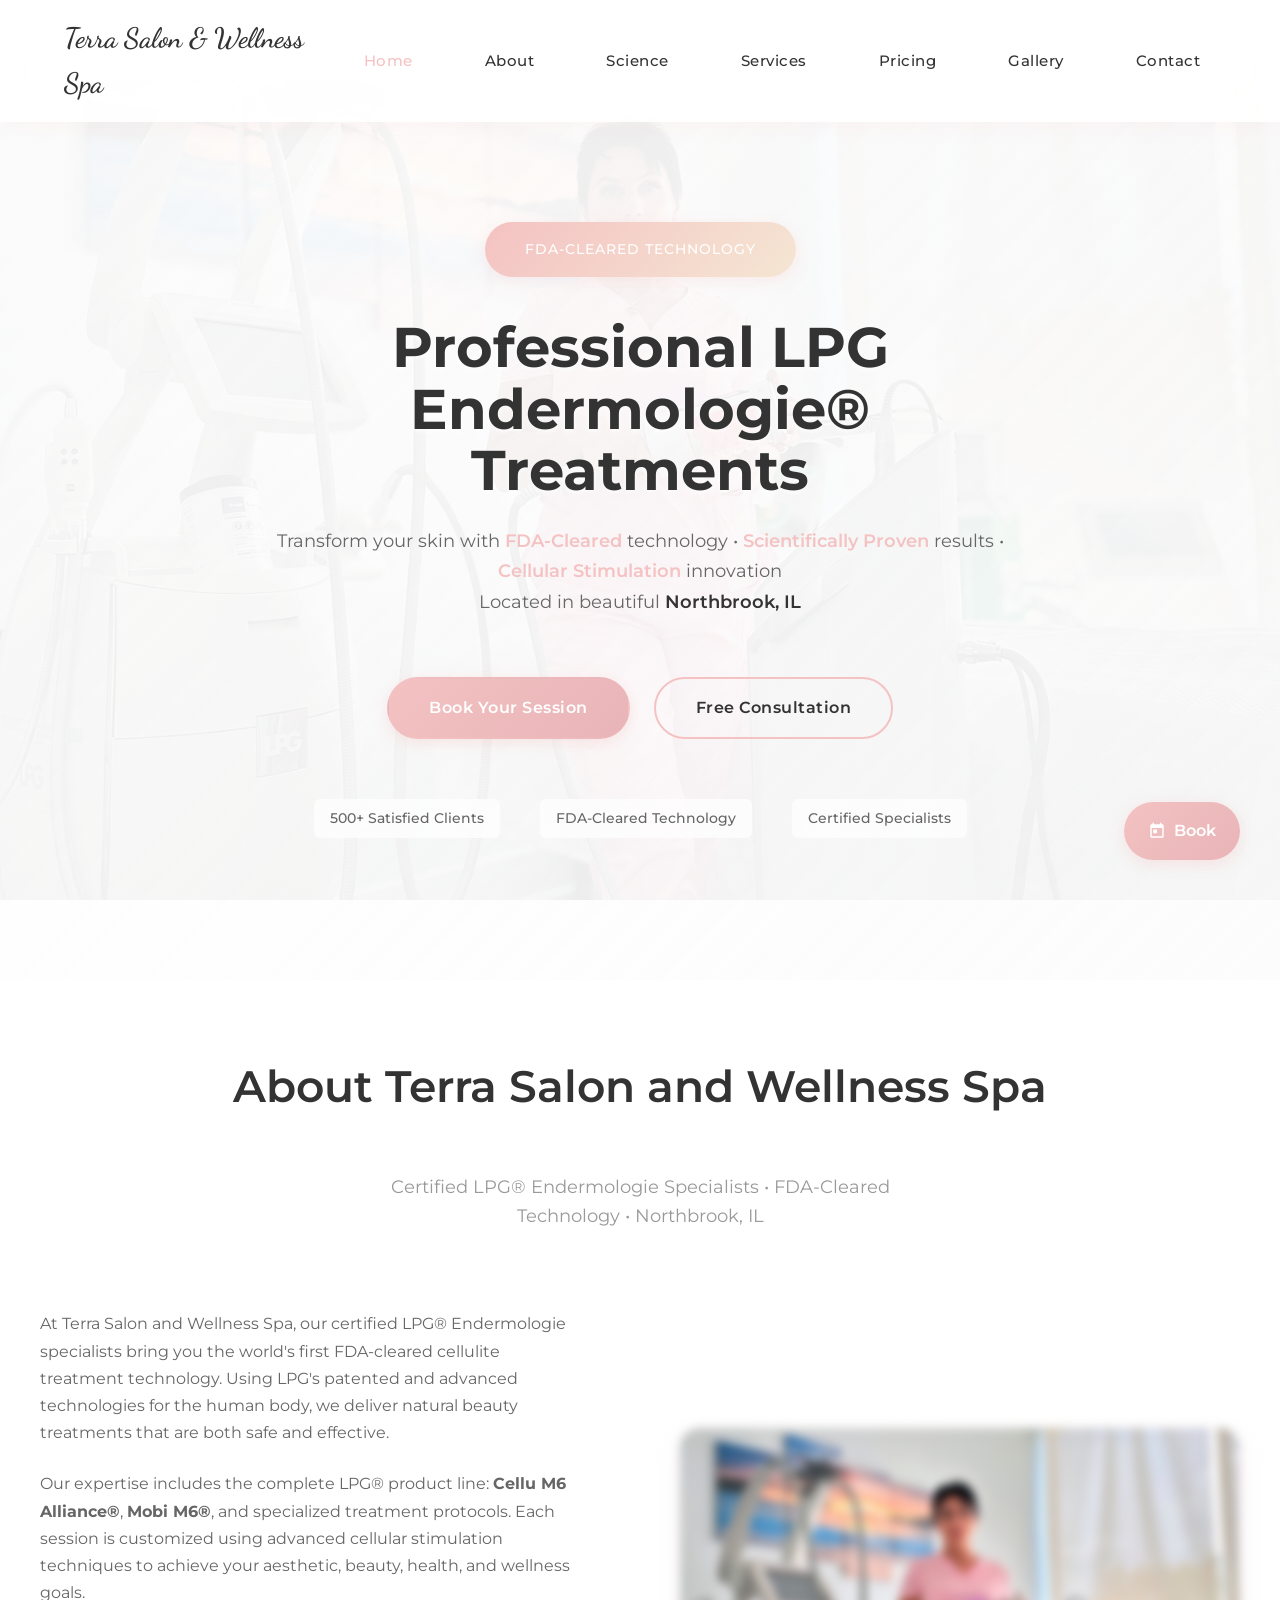
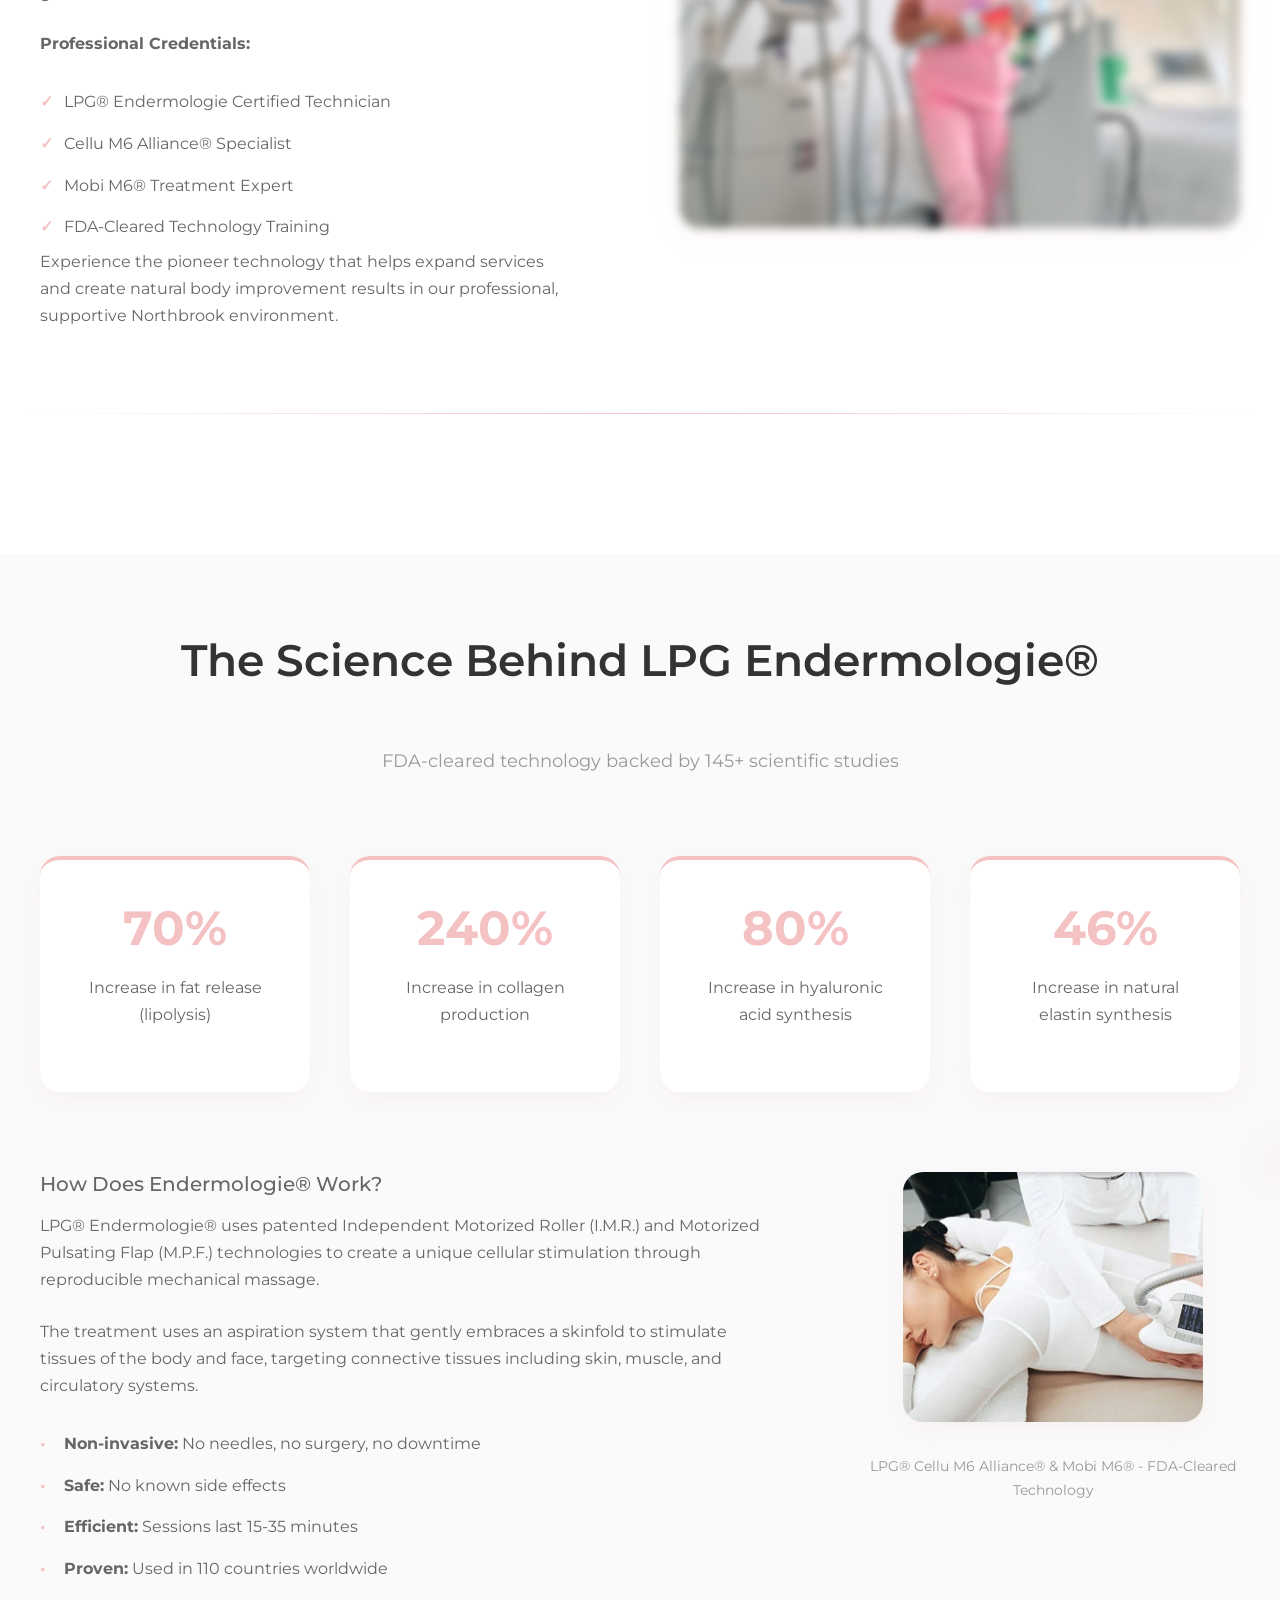
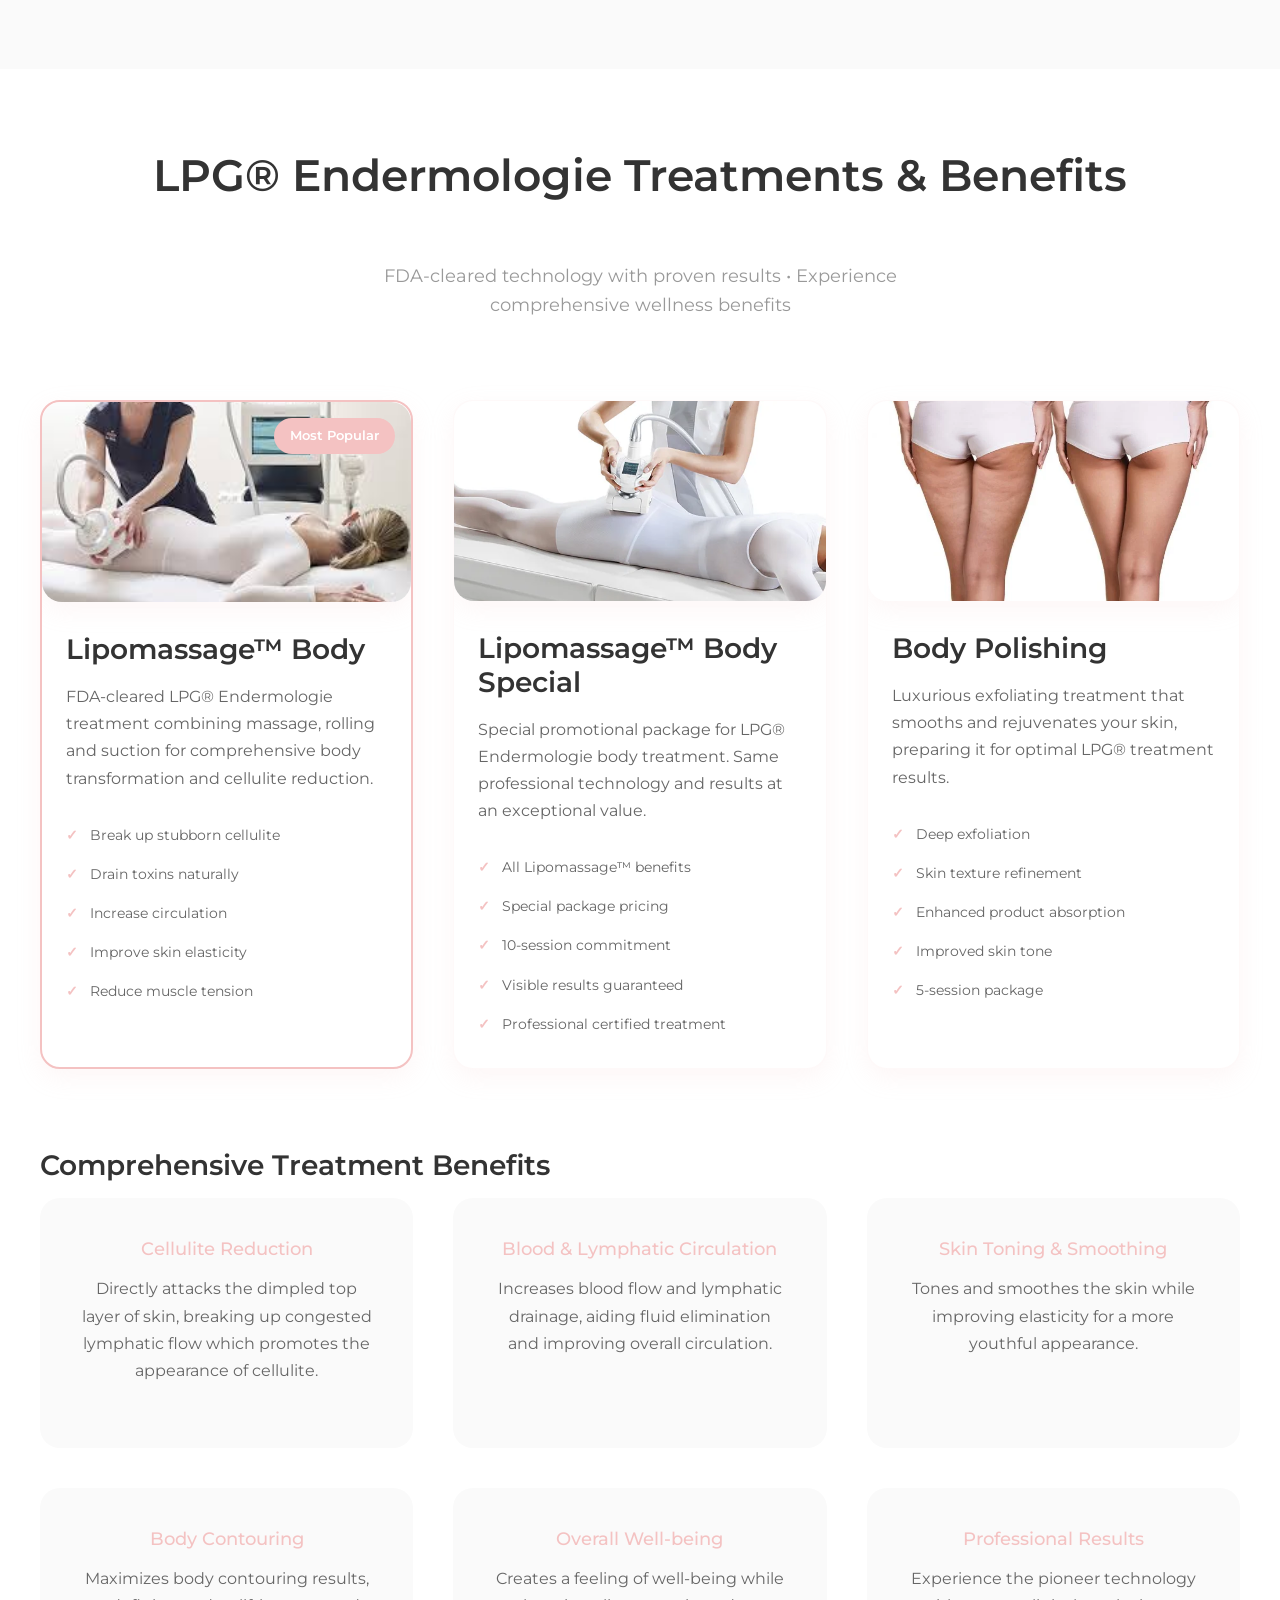
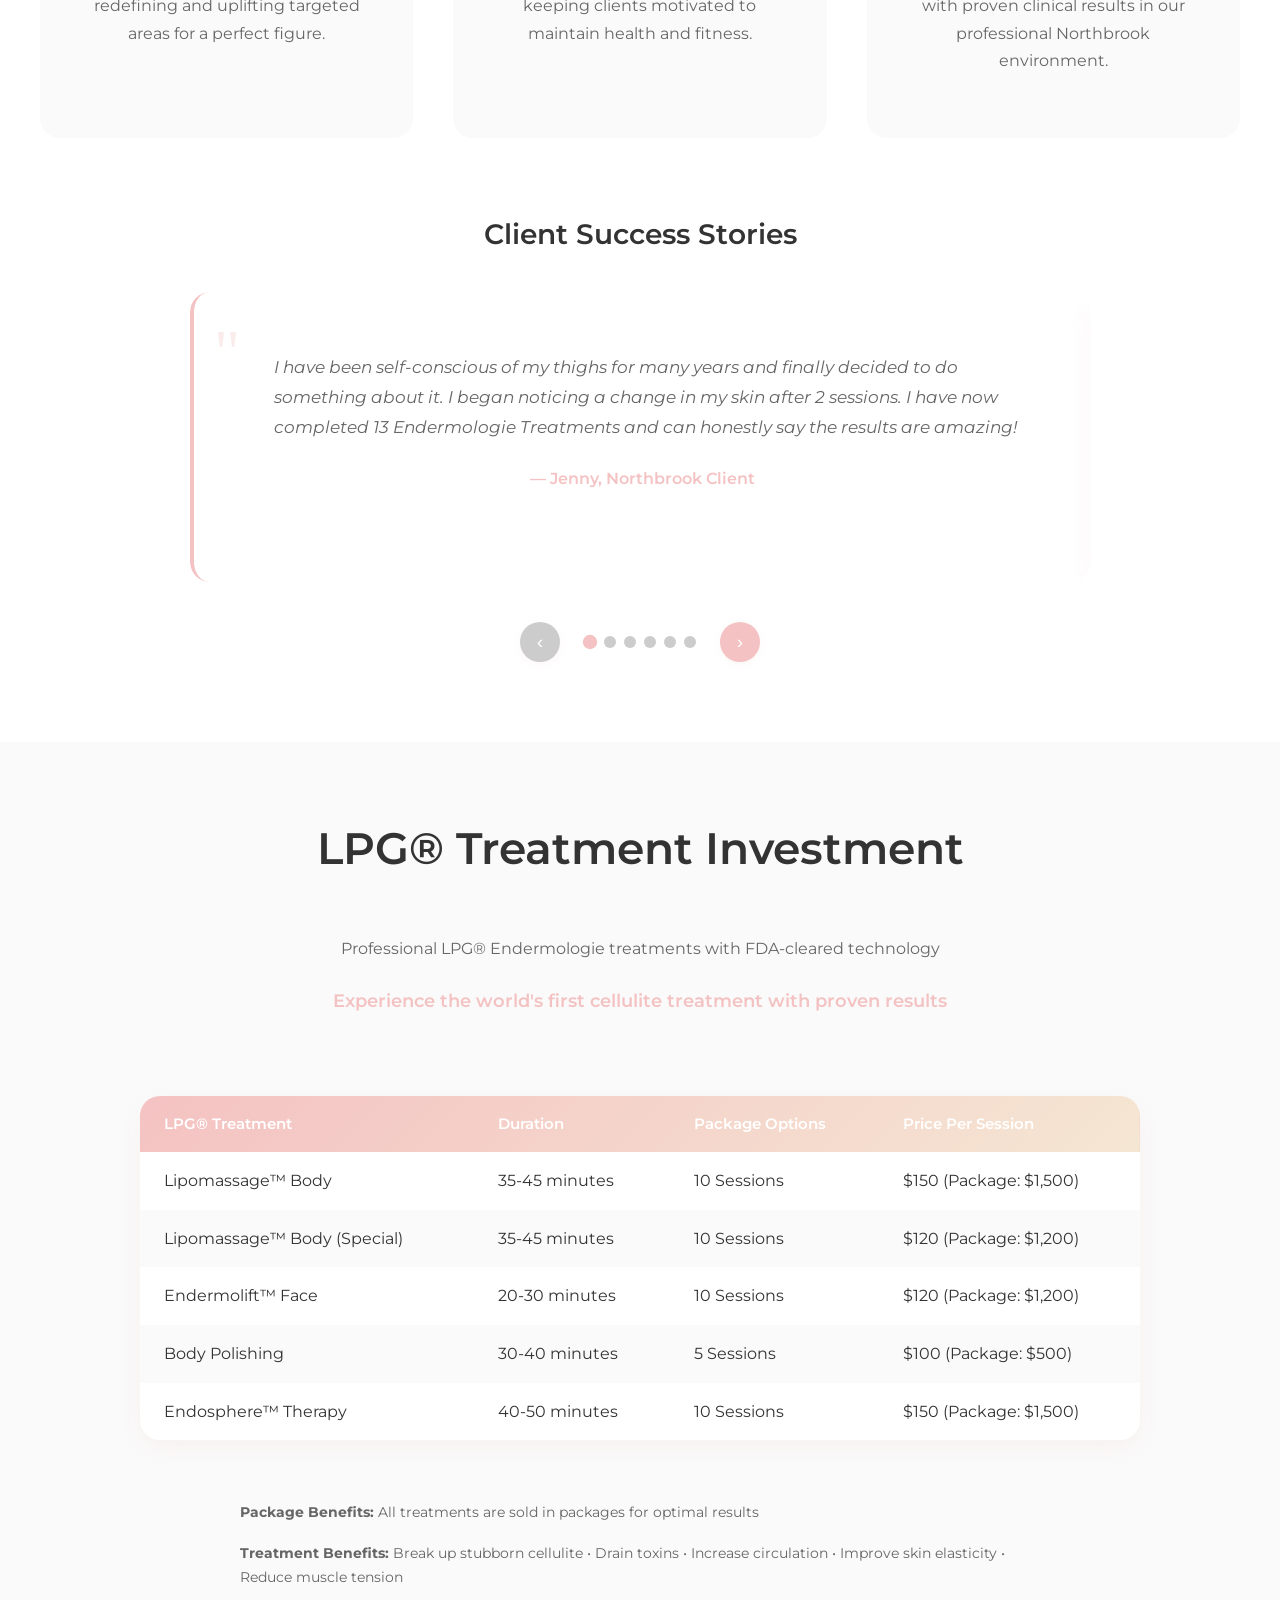
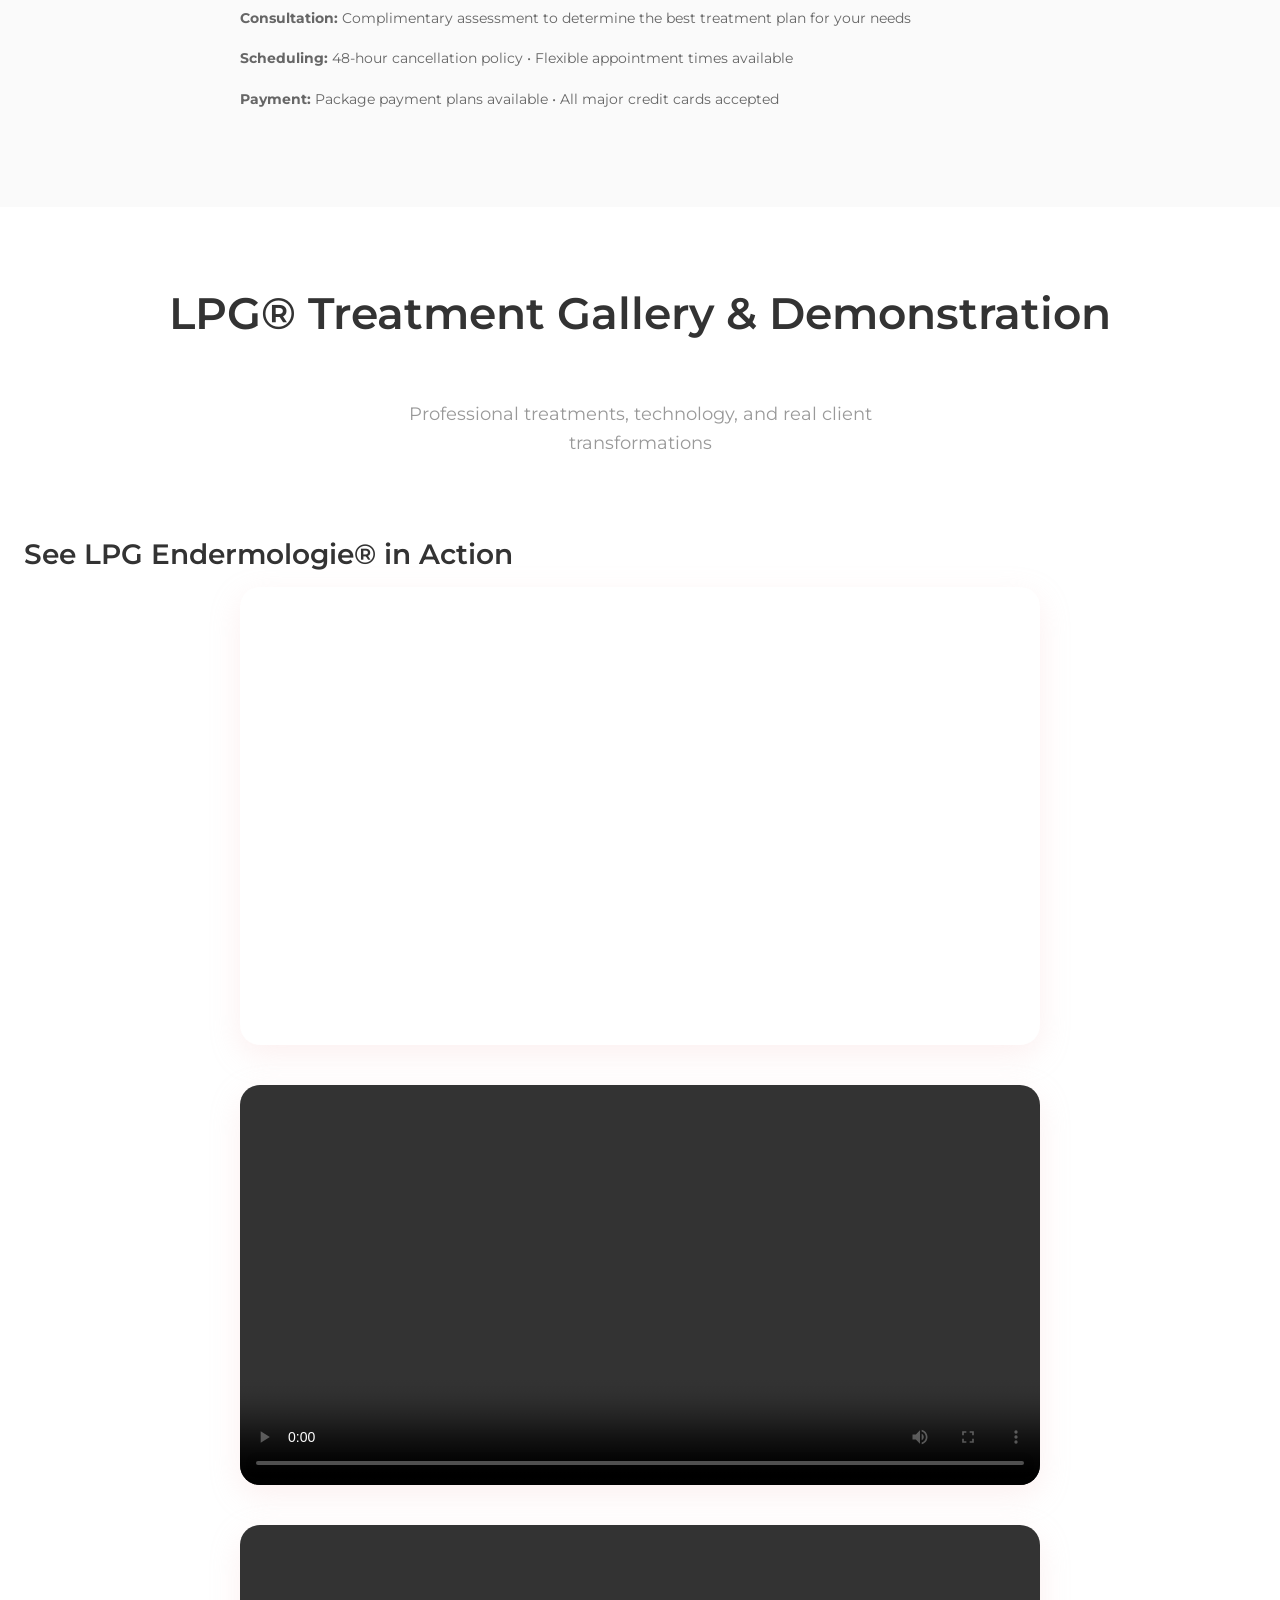
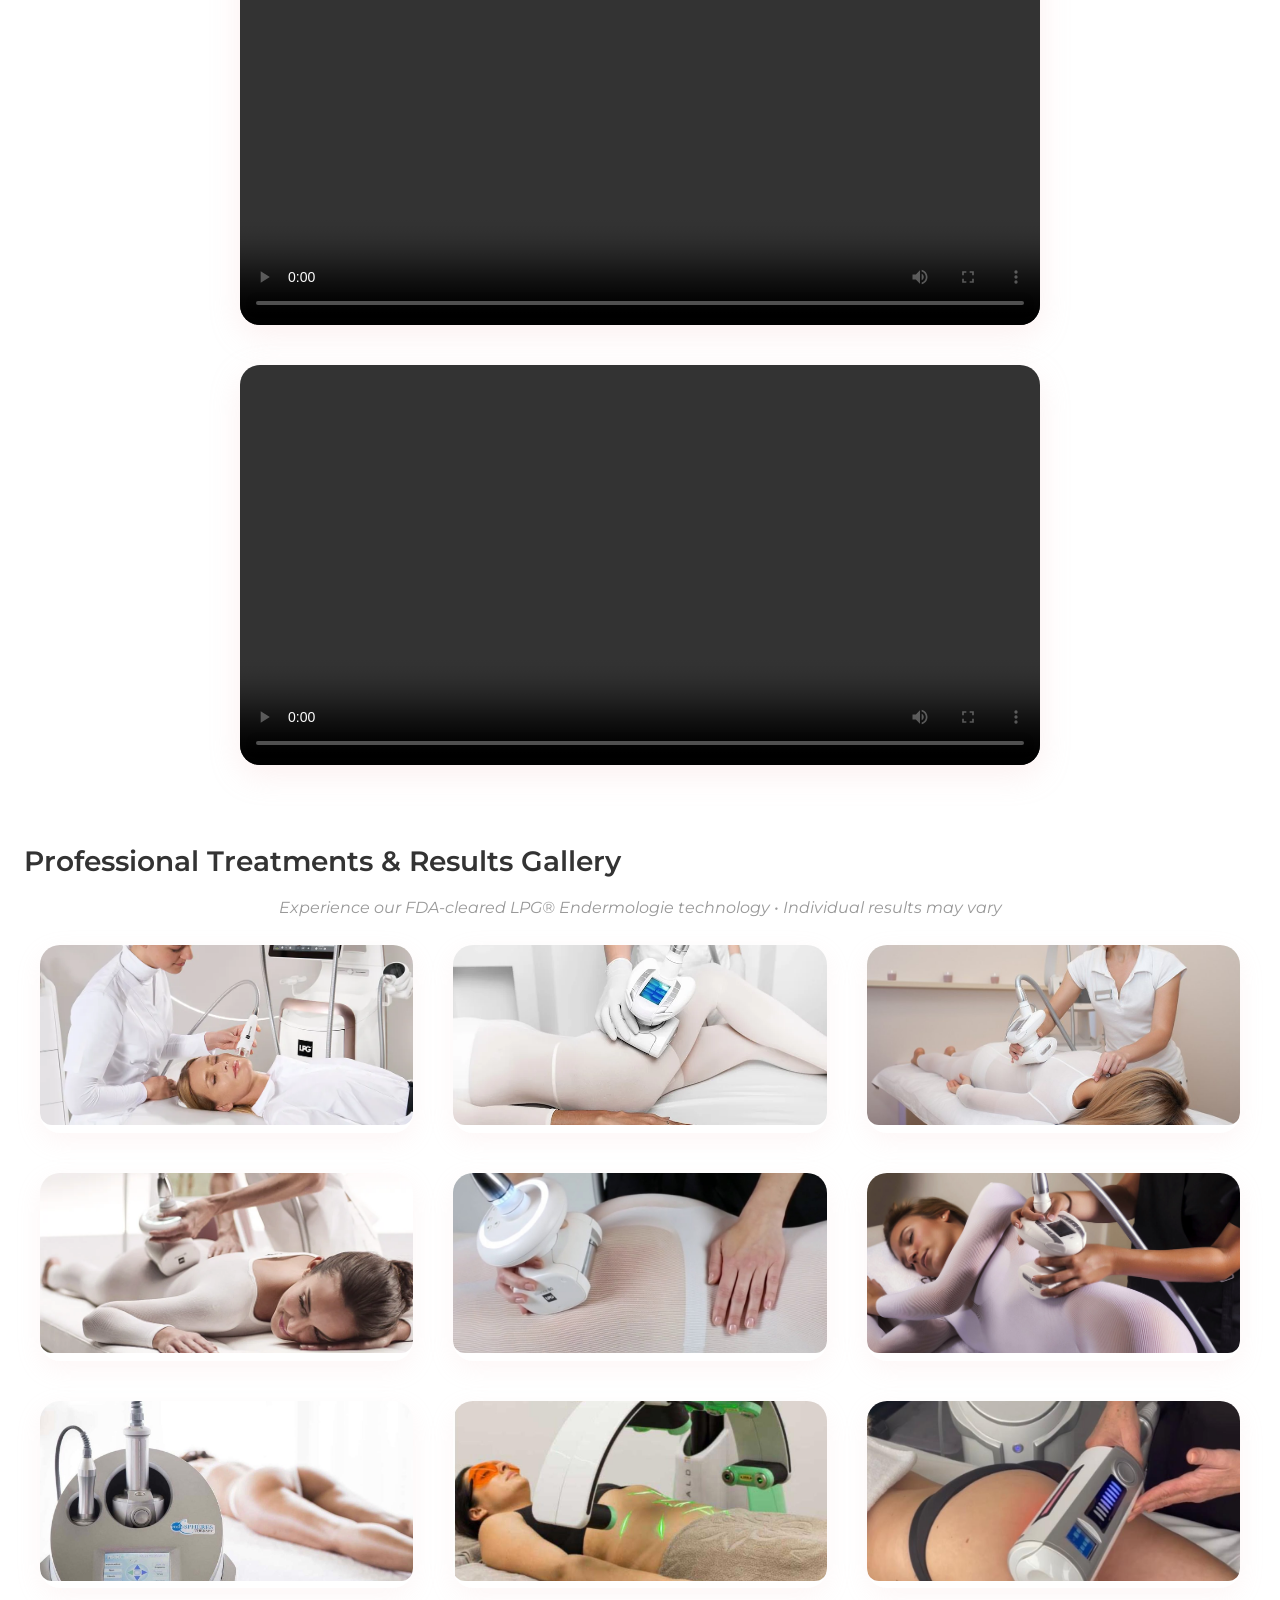
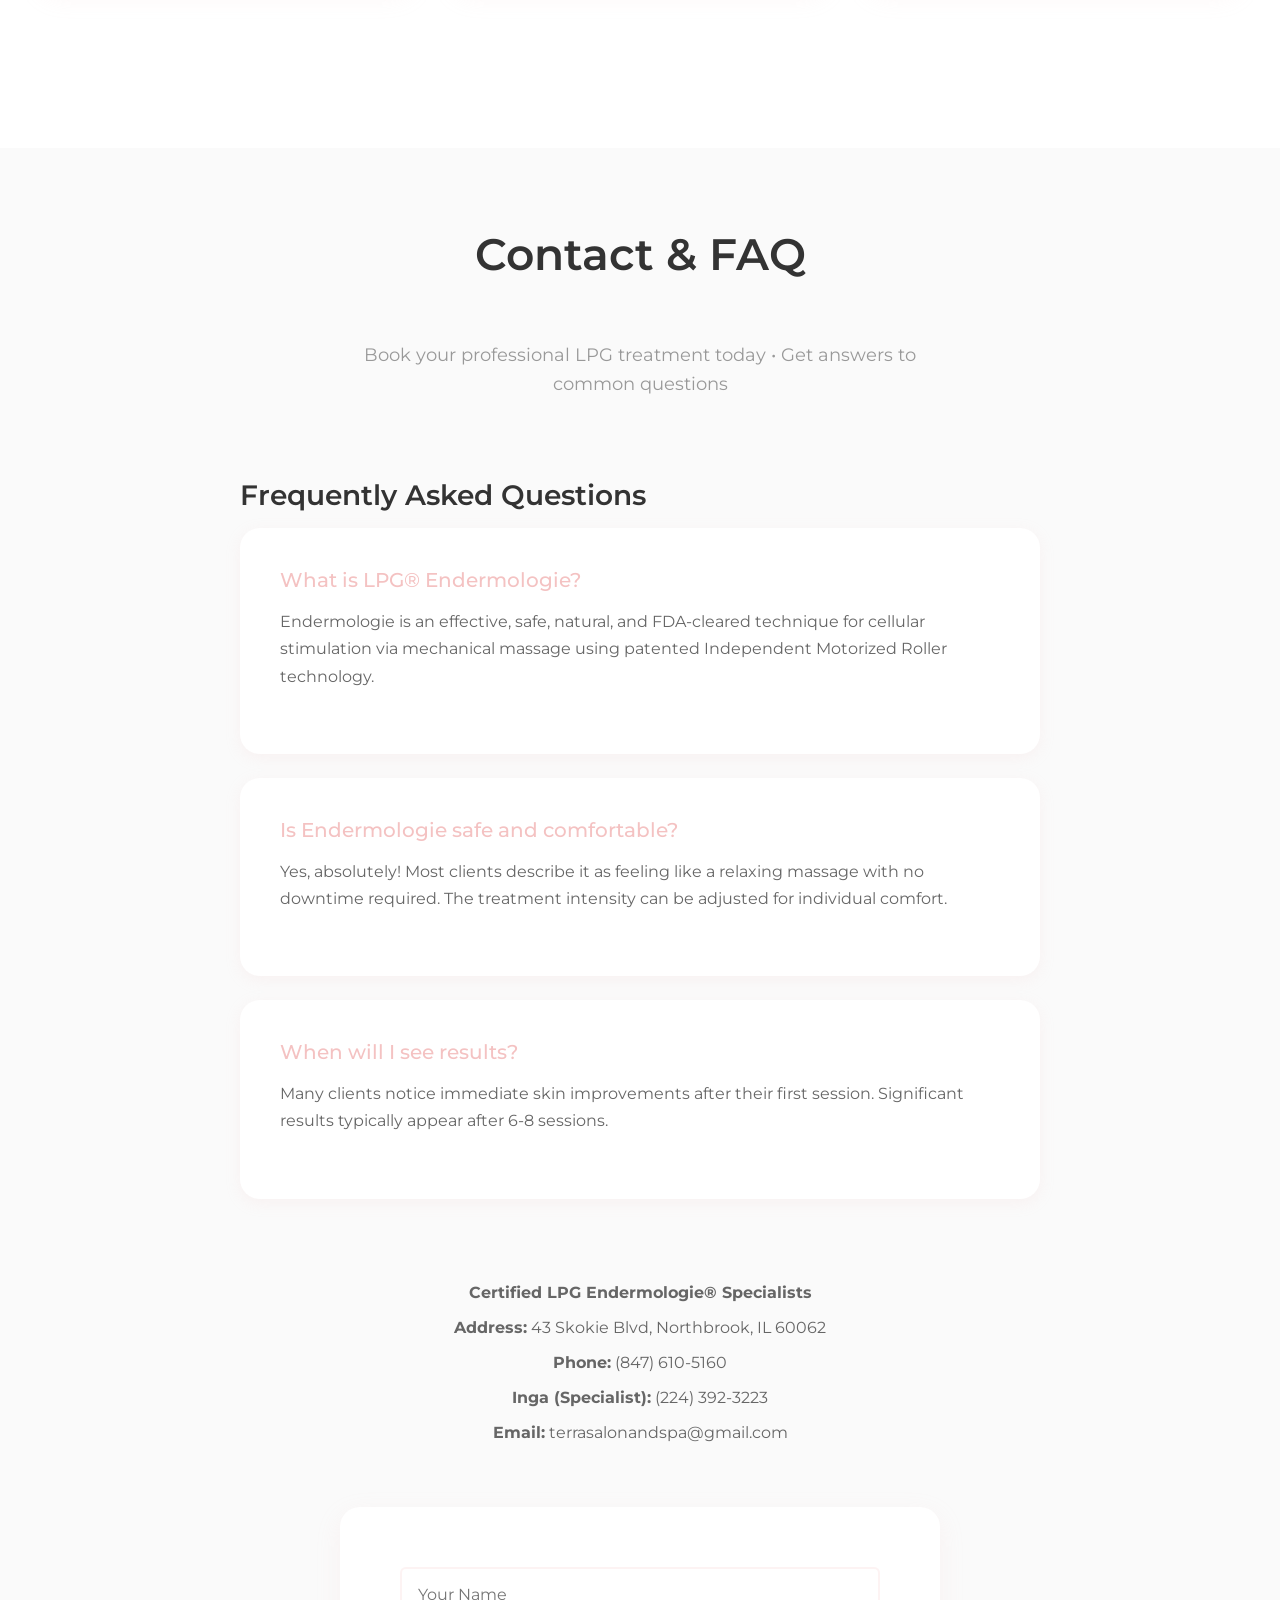
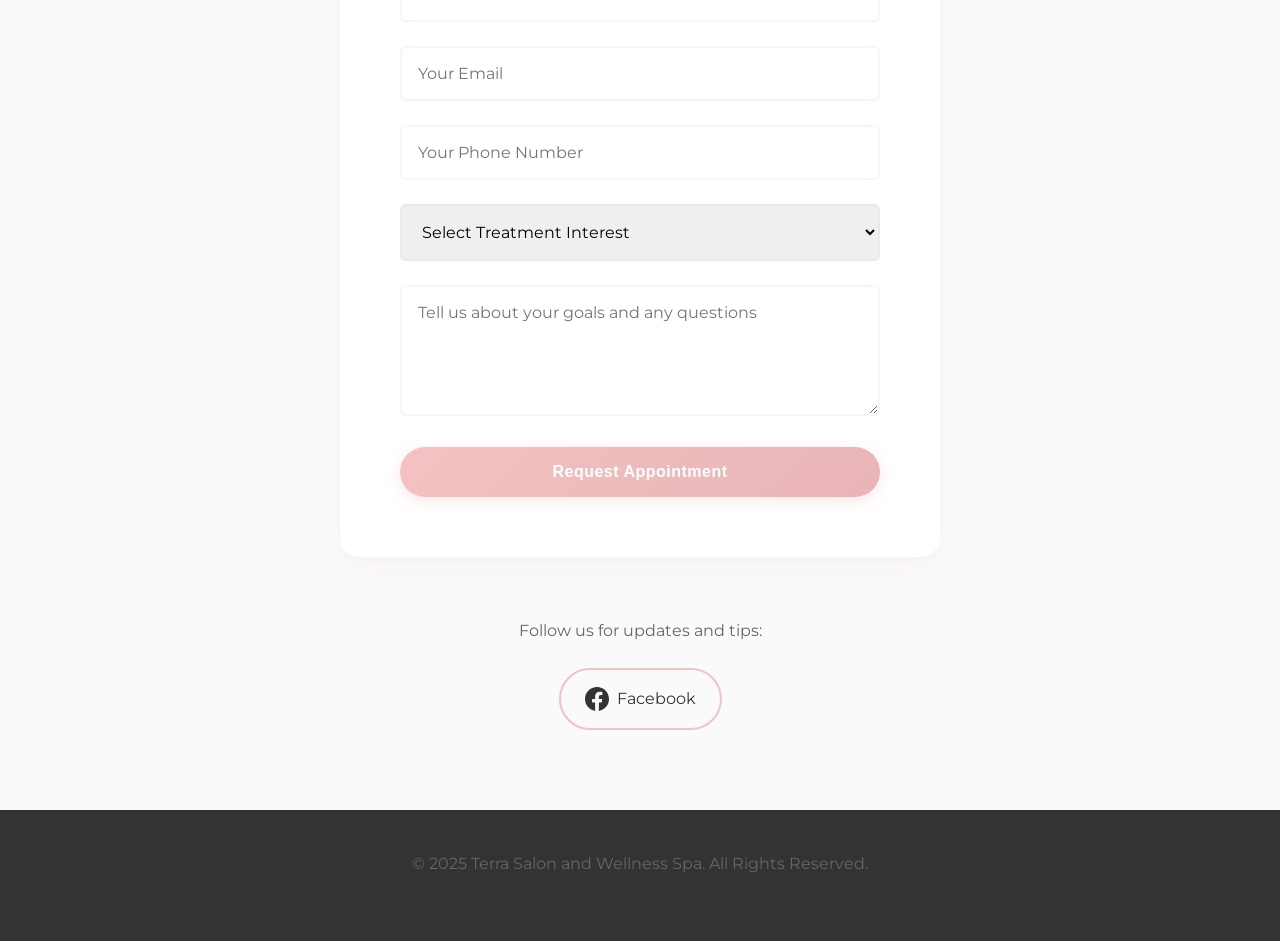
==== commit 564134d1: "Add Inga's contact number to contact section - Added Inga's direct phone: (224) 392-3223 - Listed as" ====
--- a/index.html
+++ b/index.html
@@ -553,6 +553,7 @@
                 <p><strong>Certified LPG Endermologie® Specialists</strong></p>
                 <p><strong>Address:</strong> 43 Skokie Blvd, Northbrook, IL 60062</p>
                 <p><strong>Phone:</strong> (847) 610-5160</p>
+                <p><strong>Inga (Specialist):</strong> (224) 392-3223</p>
                 <p><strong>Email:</strong> terrasalonandspa@gmail.com</p>
             </div>
             <form id="contact-form" role="form" aria-label="Contact Form">
--- a/style.css
+++ b/style.css
@@ -913,6 +913,13 @@
     border: none;
 }
 
+.video-container video {
+    width: 100%;
+    height: auto;
+    max-width: 100%;
+    display: block;
+}
+
 .gallery-grid {
     display: grid;
     grid-template-columns: repeat(auto-fit, minmax(280px, 1fr));
@@ -1250,7 +1257,12 @@
     .video-container iframe {
         height: 250px;
     }
-    
+
+    .video-container video {
+        width: 100%;
+        height: auto;
+    }
+
     .testimonials-container {
         max-width: 95%;
         margin: 0 auto;
